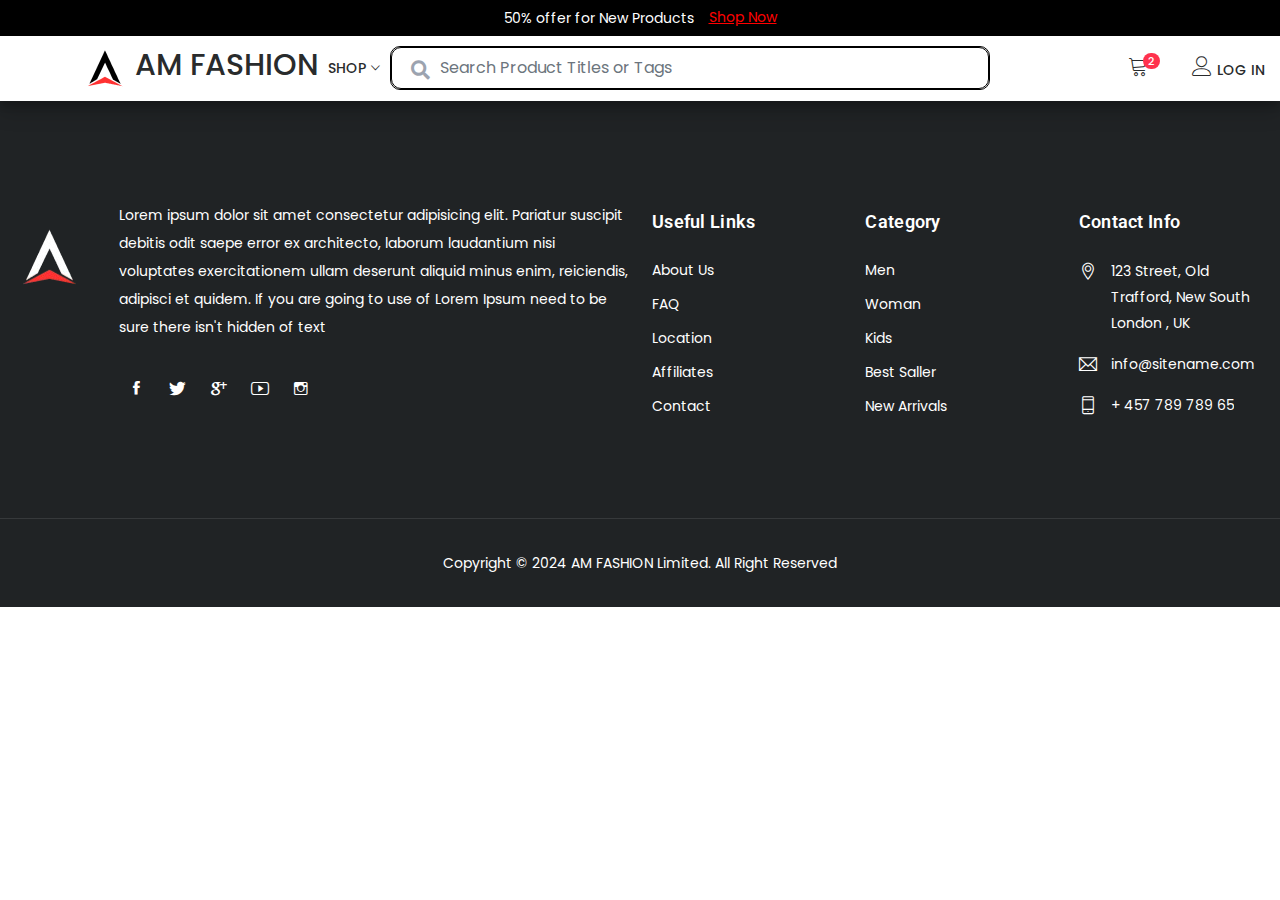
==== about_page.html @ 735056df "faq added &&" ====
<!DOCTYPE html>
<html lang="en">

<head>
    <!-- Meta -->
    <meta charset="utf-8">
    <meta http-equiv="X-UA-Compatible" content="IE=edge">
    <meta content="Anil z" name="author">
    <meta name="viewport" content="width=device-width, initial-scale=1">
    <meta name="description"
        content="Shopwise is Powerful features and You Can Use The Perfect Build this Template For Any eCommerce Website. The template is built for sell Fashion Products, Shoes, Bags, Cosmetics, Clothes, Sunglasses, Furniture, Kids Products, Electronics, Stationery Products and Sporting Goods.">
    <meta name="keywords"
        content="ecommerce, electronics store, Fashion store, furniture store,  bootstrap 4, clean, minimal, modern, online store, responsive, retail, shopping, ecommerce store">

    <!-- SITE TITLE -->
    <title>AM FASHION</title>
    <!-- Favicon Icon -->
    <link rel="shortcut icon" type="image/x-icon" href="assets/images/Logo (1).png">
    <!-- Animation CSS -->
    <link rel="stylesheet" href="assets/css/animate.css">
    <!-- Latest Bootstrap min CSS -->
    <link rel="stylesheet" href="assets/bootstrap/css/bootstrap.min.css">
    <!-- Google Font -->
    <link href="https://fonts.googleapis.com/css?family=Roboto:100,300,400,500,700,900&display=swap" rel="stylesheet">
    <link href="https://fonts.googleapis.com/css?family=Poppins:200,300,400,500,600,700,800,900&display=swap"
        rel="stylesheet">

    <!-- font Oswald -->
    <link rel="preconnect" href="https://fonts.googleapis.com">
    <link rel="preconnect" href="https://fonts.gstatic.com" crossorigin>
    <link href="https://fonts.googleapis.com/css2?family=Oswald:wght@200..700&display=swap" rel="stylesheet">


    <!-- Icon Font CSS -->
    <link rel="stylesheet" href="assets/css/all.min.css">
    <link rel="stylesheet" href="assets/css/ionicons.min.css">
    <link rel="stylesheet" href="assets/css/themify-icons.css">
    <link rel="stylesheet" href="assets/css/linearicons.css">
    <link rel="stylesheet" href="assets/css/flaticon.css">
    <link rel="stylesheet" href="assets/css/simple-line-icons.css">
    <!--- owl carousel CSS-->
    <link rel="stylesheet" href="assets/owlcarousel/css/owl.carousel.min.css">
    <link rel="stylesheet" href="assets/owlcarousel/css/owl.theme.css">
    <link rel="stylesheet" href="assets/owlcarousel/css/owl.theme.default.min.css">
    <!-- Magnific Popup CSS -->
    <link rel="stylesheet" href="assets/css/magnific-popup.css">
    <!-- Slick CSS -->
    <link rel="stylesheet" href="assets/css/slick.css">
    <link rel="stylesheet" href="assets/css/slick-theme.css">
    <!-- Style CSS -->
    <link rel="stylesheet" href="assets/css/style.css">
    <link rel="stylesheet" href="assets/css/responsive.css">

</head>

<body>

    <!-- LOADER -->
    <!-- <div class="preloader">
        <div class="lds-ellipsis">
            <span></span>
            <span></span>
            <span></span>
        </div>
    </div> -->
    <!-- END LOADER -->
    <!-- START HEADER -->
    <header class="header_wrap fixed-top header_with_topbar">
        <div class="top-header">
            <div class="container">
                <div class="row align-items-center">
                    <div class="col-12">
                        <ul class="contact_detail text-center">
                            <li></i><span>50% offer for New Products</span></li>
                            <li><a href="" class="Shop">Shop Now</a></li>
                        </ul>
                    </div>
                </div>
            </div>
        </div>
        <div class="bottom_header dark_skin main_menu_uppercase">
            <div class="">
                <nav class="navbar navbar-expand-lg">
                    <a class="navbar-brand" href="index.html">
                        <img class="" src="assets/images/Rectangle.png" alt="logo">
                        <span class="am-logo">AM FASHION</span>
                    </a>
                    <button class="navbar-toggler" type="button" data-bs-toggle="collapse"
                        data-bs-target="#navbarSupportedContent" aria-expanded="false">
                        <span class="ion-android-menu"></span>
                    </button>
                    <div class="collapse navbar-collapse justify-content-center" id="navbarSupportedContent">
                        <ul class="navbar-nav">
                            <li class="dropdown dropdown-mega-menu">
                                <a class="dropdown-toggle nav-link" href="shop.html" data-bs-toggle="dropdown">Shop</a>
                                <div class="dropdown-menu">
                                    <ul class="mega-menu d-lg-flex">
                                        <li class="mega-menu-col col-lg-6">
                                            <h3 class="droph3">MEN -></h3>
                                            <ul class="d-lg-flex">
                                                <li class="col-lg-4 ">
                                                    <ul class="mega-ul">
                                                        <li class="dropdown-header">T-Shirt</li>
                                                        <li><a class="dropdown-item nav-link nav_item"
                                                                href="shop-list.html">Regular T-shirt</a></li>
                                                        <li><a class="dropdown-item nav-link nav_item"
                                                                href="shop-list-left-sidebar.html">Regular T-shirt</a>
                                                        </li>
                                                        <li><a class="dropdown-item nav-link nav_item"
                                                                href="shop-list-right-sidebar.html">Regular T-shirt</a>
                                                        </li>
                                                        <li><a class="dropdown-item nav-link nav_item"
                                                                href="shop-left-sidebar.html">Regular T-shirt</a></li>
                                                    </ul>
                                                </li>
                                                <li class=" col-lg-4">
                                                    <ul>
                                                        <li class="dropdown-header">Jeans</li>
                                                        <li><a class="dropdown-item nav-link nav_item"
                                                                href="shop-list.html">Regular T-shirt</a></li>
                                                        <li><a class="dropdown-item nav-link nav_item"
                                                                href="shop-list-left-sidebar.html">Regular T-shirt</a>
                                                        </li>
                                                        <li><a class="dropdown-item nav-link nav_item"
                                                                href="shop-list-right-sidebar.html">Regular T-shirt</a>
                                                        </li>
                                                        <li><a class="dropdown-item nav-link nav_item"
                                                                href="shop-left-sidebar.html">Regular T-shirt</a></li>
                                                    </ul>
                                                </li>
                                                <li class="mega-menu-col col-lg-4">
                                                    <ul>
                                                        <li class="dropdown-header">Accessories</li>
                                                        <li><a class="dropdown-item nav-link nav_item"
                                                                href="shop-list.html">Regular T-shirt</a></li>
                                                        <li><a class="dropdown-item nav-link nav_item"
                                                                href="shop-list-left-sidebar.html">Regular T-shirt</a>
                                                        </li>
                                                        <li><a class="dropdown-item nav-link nav_item"
                                                                href="shop-list-right-sidebar.html">Regular T-shirt</a>
                                                        </li>
                                                        <li><a class="dropdown-item nav-link nav_item"
                                                                href="shop-left-sidebar.html">Regular T-shirt</a></li>
                                                    </ul>
                                                </li>
                                            </ul>
                                        </li>
                                        <li class="mega-menu-col col-lg-4">
                                            <h3 class="droph3">WOMEN</h3>
                                            <ul class="d-lg-flex">
                                                <li class="col-lg-6">
                                                    <ul>
                                                        <li class="dropdown-header">T-Shirt</li>
                                                        <li><a class="dropdown-item nav-link nav_item"
                                                                href="shop-list.html">Regular T-shirt</a></li>
                                                        <li><a class="dropdown-item nav-link nav_item"
                                                                href="shop-list-left-sidebar.html">Regular T-shirt</a>
                                                        </li>
                                                        <li><a class="dropdown-item nav-link nav_item"
                                                                href="shop-list-right-sidebar.html">Regular T-shirt</a>
                                                        </li>
                                                        <li><a class="dropdown-item nav-link nav_item"
                                                                href="shop-left-sidebar.html">Regular T-shirt</a></li>
                                                    </ul>
                                                </li>
                                                <li class=" col-lg-6">
                                                    <ul>
                                                        <li class="dropdown-header">Jeans</li>
                                                        <li><a class="dropdown-item nav-link nav_item"
                                                                href="shop-list.html">Regular T-shirt</a></li>
                                                        <li><a class="dropdown-item nav-link nav_item"
                                                                href="shop-list-left-sidebar.html">Regular T-shirt</a>
                                                        </li>
                                                        <li><a class="dropdown-item nav-link nav_item"
                                                                href="shop-list-right-sidebar.html">Regular T-shirt</a>
                                                        </li>
                                                        <li><a class="dropdown-item nav-link nav_item"
                                                                href="shop-left-sidebar.html">Regular T-shirt</a></li>
                                                    </ul>
                                                </li>
                                            </ul>
                                        </li>
                                        <li class="mega-menu-col col-lg-2">
                                            <h3 class="droph3">KIDS</h3>
                                            <ul class="d-lg-flex">
                                                <li class="col-lg-2">
                                                    <ul>
                                                        <li class="dropdown-header">T-Shirt</li>
                                                        <li><a class="dropdown-item nav-link nav_item"
                                                                href="shop-list.html">Regular T-shirt</a></li>
                                                        <li><a class="dropdown-item nav-link nav_item"
                                                                href="shop-list-left-sidebar.html">Regular T-shirt</a>
                                                        </li>
                                                        <li><a class="dropdown-item nav-link nav_item"
                                                                href="shop-list-right-sidebar.html">Regular T-shirt</a>
                                                        </li>
                                                        <li><a class="dropdown-item nav-link nav_item"
                                                                href="shop-left-sidebar.html">Regular T-shirt</a></li>
                                                    </ul>
                                                </li>
                                            </ul>
                                        </li>
                                    </ul>
                                    <ul class="mega-menu d-lg-flex">
                                        <li class="mega-menu-col col-lg-6">
                                            <ul class="d-lg-flex">
                                                <li class="col-lg-4 ">
                                                    <ul class="mega-ul">
                                                        <li class="dropdown-header">T-Shirt</li>
                                                        <li><a class="dropdown-item nav-link nav_item"
                                                                href="shop-list.html">Regular T-shirt</a></li>
                                                        <li><a class="dropdown-item nav-link nav_item"
                                                                href="shop-list-left-sidebar.html">Regular T-shirt</a>
                                                        </li>
                                                        <li><a class="dropdown-item nav-link nav_item"
                                                                href="shop-list-right-sidebar.html">Regular T-shirt</a>
                                                        </li>
                                                        <li><a class="dropdown-item nav-link nav_item"
                                                                href="shop-left-sidebar.html">Regular T-shirt</a></li>
                                                    </ul>
                                                </li>
                                                <li class=" col-lg-4">
                                                    <ul>
                                                        <li class="dropdown-header">Jeans</li>
                                                        <li><a class="dropdown-item nav-link nav_item"
                                                                href="shop-list.html">Regular T-shirt</a></li>
                                                        <li><a class="dropdown-item nav-link nav_item"
                                                                href="shop-list-left-sidebar.html">Regular T-shirt</a>
                                                        </li>
                                                        <li><a class="dropdown-item nav-link nav_item"
                                                                href="shop-list-right-sidebar.html">Regular T-shirt</a>
                                                        </li>
                                                        <li><a class="dropdown-item nav-link nav_item"
                                                                href="shop-left-sidebar.html">Regular T-shirt</a></li>
                                                    </ul>
                                                </li>
                                                <li class="mega-menu-col col-lg-4">
                                                    <ul>
                                                        <li class="dropdown-header">Accessories</li>
                                                        <li><a class="dropdown-item nav-link nav_item"
                                                                href="shop-list.html">Regular T-shirt</a></li>
                                                        <li><a class="dropdown-item nav-link nav_item"
                                                                href="shop-list-left-sidebar.html">Regular T-shirt</a>
                                                        </li>
                                                        <li><a class="dropdown-item nav-link nav_item"
                                                                href="shop-list-right-sidebar.html">Regular T-shirt</a>
                                                        </li>
                                                        <li><a class="dropdown-item nav-link nav_item"
                                                                href="shop-left-sidebar.html">Regular T-shirt</a></li>
                                                    </ul>
                                                </li>
                                            </ul>
                                        </li>
                                        <li class="mega-menu-col col-lg-4">
                                            <ul class="d-lg-flex">
                                                <li class="col-lg-6">
                                                    <ul>
                                                        <li class="dropdown-header">T-Shirt</li>
                                                        <li><a class="dropdown-item nav-link nav_item"
                                                                href="shop-list.html">Regular T-shirt</a></li>
                                                        <li><a class="dropdown-item nav-link nav_item"
                                                                href="shop-list-left-sidebar.html">Regular T-shirt</a>
                                                        </li>
                                                        <li><a class="dropdown-item nav-link nav_item"
                                                                href="shop-list-right-sidebar.html">Regular T-shirt</a>
                                                        </li>
                                                        <li><a class="dropdown-item nav-link nav_item"
                                                                href="shop-left-sidebar.html">Regular T-shirt</a></li>
                                                    </ul>
                                                </li>
                                                <li class=" col-lg-6">
                                                    <ul>
                                                        <li class="dropdown-header">Jeans</li>
                                                        <li><a class="dropdown-item nav-link nav_item"
                                                                href="shop-list.html">Regular T-shirt</a></li>
                                                        <li><a class="dropdown-item nav-link nav_item"
                                                                href="shop-list-left-sidebar.html">Regular T-shirt</a>
                                                        </li>
                                                        <li><a class="dropdown-item nav-link nav_item"
                                                                href="shop-list-right-sidebar.html">Regular T-shirt</a>
                                                        </li>
                                                        <li><a class="dropdown-item nav-link nav_item"
                                                                href="shop-left-sidebar.html">Regular T-shirt</a></li>
                                                    </ul>
                                                </li>
                                            </ul>
                                        </li>
                                        <li class="mega-menu-col col-lg-2">
                                            <ul class="d-lg-flex">
                                                <li class="col-lg-2">
                                                    <ul>
                                                        <li class="dropdown-header">T-Shirt</li>
                                                        <li><a class="dropdown-item nav-link nav_item"
                                                                href="shop-list.html">Regular T-shirt</a></li>
                                                        <li><a class="dropdown-item nav-link nav_item"
                                                                href="shop-list-left-sidebar.html">Regular T-shirt</a>
                                                        </li>
                                                        <li><a class="dropdown-item nav-link nav_item"
                                                                href="shop-list-right-sidebar.html">Regular T-shirt</a>
                                                        </li>
                                                        <li><a class="dropdown-item nav-link nav_item"
                                                                href="shop-left-sidebar.html">Regular T-shirt</a></li>
                                                    </ul>
                                                </li>
                                            </ul>
                                        </li>
                                    </ul>
                                    <ul class="mega-menu d-lg-flex">
                                        <li class="mega-menu-col col-lg-6">
                                            <ul class="d-lg-flex">
                                                <li class="col-lg-4 ">
                                                    <ul class="mega-ul">
                                                        <li class="dropdown-header">T-Shirt</li>
                                                        <li><a class="dropdown-item nav-link nav_item"
                                                                href="shop-list.html">Regular T-shirt</a></li>
                                                        <li><a class="dropdown-item nav-link nav_item"
                                                                href="shop-list-left-sidebar.html">Regular T-shirt</a>
                                                        </li>
                                                        <li><a class="dropdown-item nav-link nav_item"
                                                                href="shop-list-right-sidebar.html">Regular T-shirt</a>
                                                        </li>
                                                        <li><a class="dropdown-item nav-link nav_item"
                                                                href="shop-left-sidebar.html">Regular T-shirt</a></li>
                                                    </ul>
                                                </li>
                                                <li class=" col-lg-4">
                                                    <ul>
                                                        <li class="dropdown-header">Jeans</li>
                                                        <li><a class="dropdown-item nav-link nav_item"
                                                                href="shop-list.html">Regular T-shirt</a></li>
                                                        <li><a class="dropdown-item nav-link nav_item"
                                                                href="shop-list-left-sidebar.html">Regular T-shirt</a>
                                                        </li>
                                                        <li><a class="dropdown-item nav-link nav_item"
                                                                href="shop-list-right-sidebar.html">Regular T-shirt</a>
                                                        </li>
                                                        <li><a class="dropdown-item nav-link nav_item"
                                                                href="shop-left-sidebar.html">Regular T-shirt</a></li>
                                                    </ul>
                                                </li>
                                                <li class="mega-menu-col col-lg-4">
                                                    <ul>
                                                        <li class="dropdown-header">Accessories</li>
                                                        <li><a class="dropdown-item nav-link nav_item"
                                                                href="shop-list.html">Regular T-shirt</a></li>
                                                        <li><a class="dropdown-item nav-link nav_item"
                                                                href="shop-list-left-sidebar.html">Regular T-shirt</a>
                                                        </li>
                                                        <li><a class="dropdown-item nav-link nav_item"
                                                                href="shop-list-right-sidebar.html">Regular T-shirt</a>
                                                        </li>
                                                        <li><a class="dropdown-item nav-link nav_item"
                                                                href="shop-left-sidebar.html">Regular T-shirt</a></li>
                                                    </ul>
                                                </li>
                                            </ul>
                                        </li>
                                        <li class="mega-menu-col col-lg-4">
                                            <ul class="d-lg-flex">
                                                <li class="col-lg-6">
                                                    <ul>
                                                        <li class="dropdown-header">T-Shirt</li>
                                                        <li><a class="dropdown-item nav-link nav_item"
                                                                href="shop-list.html">Regular T-shirt</a></li>
                                                        <li><a class="dropdown-item nav-link nav_item"
                                                                href="shop-list-left-sidebar.html">Regular T-shirt</a>
                                                        </li>
                                                        <li><a class="dropdown-item nav-link nav_item"
                                                                href="shop-list-right-sidebar.html">Regular T-shirt</a>
                                                        </li>
                                                        <li><a class="dropdown-item nav-link nav_item"
                                                                href="shop-left-sidebar.html">Regular T-shirt</a></li>
                                                    </ul>
                                                </li>
                                                <li class=" col-lg-6">
                                                    <ul>
                                                        <li class="dropdown-header">Jeans</li>
                                                        <li><a class="dropdown-item nav-link nav_item"
                                                                href="shop-list.html">Regular T-shirt</a></li>
                                                        <li><a class="dropdown-item nav-link nav_item"
                                                                href="shop-list-left-sidebar.html">Regular T-shirt</a>
                                                        </li>
                                                        <li><a class="dropdown-item nav-link nav_item"
                                                                href="shop-list-right-sidebar.html">Regular T-shirt</a>
                                                        </li>
                                                        <li><a class="dropdown-item nav-link nav_item"
                                                                href="shop-left-sidebar.html">Regular T-shirt</a></li>
                                                    </ul>
                                                </li>
                                            </ul>
                                        </li>
                                        <li class="mega-menu-col col-lg-2">
                                            <ul class="d-lg-flex">
                                                <li class="col-lg-2">
                                                    <ul>
                                                        <li class="dropdown-header">T-Shirt</li>
                                                        <li><a class="dropdown-item nav-link nav_item"
                                                                href="shop-list.html">Regular T-shirt</a></li>
                                                        <li><a class="dropdown-item nav-link nav_item"
                                                                href="shop-list-left-sidebar.html">Regular T-shirt</a>
                                                        </li>
                                                        <li><a class="dropdown-item nav-link nav_item"
                                                                href="shop-list-right-sidebar.html">Regular T-shirt</a>
                                                        </li>
                                                        <li><a class="dropdown-item nav-link nav_item"
                                                                href="shop-left-sidebar.html">Regular T-shirt</a></li>
                                                    </ul>
                                                </li>
                                            </ul>
                                        </li>
                                    </ul>
                                </div>
                            </li>
                        </ul>
                    </div>
                    <div class="product_search_form">
                        <div class="form">
                            <i class="fa fa-search"></i>
                            <input type="text" class="form-control form-input"
                                placeholder="Search Product Titles or Tags">
                        </div>
                    </div>
                    <ul class="navbar-nav attr-nav align-items-center" id="navbarSupportedContent">
                        <li class="dropdown cart_dropdowns"><a href="cart_page.html" class="nav-link cart_trigger"
                                data-bs-toggle="dropdown"><i class="linearicons-cart"></i><span
                                    class="cart_count">2</span></a>
                            <div class="cart_box dropdown-menu dropdown-menu-right">
                                <ul class="cart_list" style="max-height: 500px !important">
                                    <li>
                                        <a href="#" class="item_remove"><i class="ion-close"></i></a>
                                        <a href="#"><img src="assets/images/image 19.png" alt="cart_thumb2">Ornare sed
                                            consequat</a>
                                        <span class="cart_quantity">Color:
                                            <span class="cart_amount">
                                                <select name="" id="">
                                                    <option value="Green">Green</option>
                                                    <option value="Red">Red</option>
                                                    <option value="Yellow">Yellow</option>
                                                </select>
                                            </span></span>
                                        <span class="cart_quantity">Size:
                                            <span class="cart_amount">
                                                <select name="" id="">
                                                    <option value="Green">L</option>
                                                    <option value="Red">XL</option>
                                                    <option value="Yellow">XXL</option>
                                                </select>
                                            </span></span>
                                        <span class="cart_quantity">Unit Price:<span class="cart_amount"> <span
                                                    class="price_symbole">$81.00</span></span></span>

                                    </li>
                                    <li>
                                        <a href="#" class="item_remove"><i class="ion-close"></i></a>
                                        <a href="#"><img src="assets/images/image 22.png" alt="cart_thumb2">Ornare sed
                                            consequat</a>
                                        <span class="cart_quantity">Color:
                                            <span class="cart_amount">
                                                <select name="" id="">
                                                    <option value="Green">Green</option>
                                                    <option value="Red">Red</option>
                                                    <option value="Yellow">Yellow</option>
                                                </select>
                                            </span></span>
                                        <span class="cart_quantity">Size:
                                            <span class="cart_amount">
                                                <select name="" id="">
                                                    <option value="Green">L</option>
                                                    <option value="Red">XL</option>
                                                    <option value="Yellow">XXL</option>
                                                </select>
                                            </span></span>
                                        <span class="cart_quantity">Unit Price:<span class="cart_amount"> <span
                                                    class="price_symbole">$81.00</span></span></span>

                                    </li>
                                    <li>
                                        <a href="#" class="item_remove"><i class="ion-close"></i></a>
                                        <a href="#"><img src="assets/images/image 8 (4).png" alt="cart_thumb2">Ornare
                                            sed consequat</a>
                                        <span class="cart_quantity">Color:
                                            <span class="cart_amount">
                                                <select name="" id="">
                                                    <option value="Green">Green</option>
                                                    <option value="Red">Red</option>
                                                    <option value="Yellow">Yellow</option>
                                                </select>
                                            </span></span>
                                        <span class="cart_quantity">Size:
                                            <span class="cart_amount">
                                                <select name="" id="">
                                                    <option value="Green">L</option>
                                                    <option value="Red">XL</option>
                                                    <option value="Yellow">XXL</option>
                                                </select>
                                            </span></span>
                                        <span class="cart_quantity">Unit Price:<span class="cart_amount"> <span
                                                    class="price_symbole">$81.00</span></span></span>
                                    </li>
                                    <h5 class="p-2">You May Also LIKE</h5>
                                    <div class="col-md-12 p-2">
                                        <div id="carouselExample" class="carousel slide">
                                            <div class="carousel-inner">
                                                <div class="carousel-item active ">
                                                    <div class="col-12 row">
                                                        <div class="col-4"><img src="/assets/images/image 8 (1).png"
                                                                alt=""></div>
                                                        <div class="col-4"><img src="/assets/images/image 8 (2).png"
                                                                alt=""></div>
                                                        <div class="col-4"><img src="/assets/images/image 8 (3).png"
                                                                alt=""></div>
                                                    </div>
                                                </div>
                                                <div class="carousel-item">
                                                    <div class="col-12 row">
                                                        <div class="col-4"><img src="/assets/images/image 8 (4).png"
                                                                alt=""></div>
                                                        <div class="col-4"><img src="/assets/images/image 8 (5).png"
                                                                alt=""></div>
                                                        <div class="col-4"><img src="/assets/images/image 8 (6).png"
                                                                alt=""></div>
                                                    </div>
                                                </div>
                                            </div>
                                            <button class="carousel-control-prev" type="button"
                                                data-bs-target="#carouselExample" data-bs-slide="prev">
                                                <span class="carousel-control-prev-icon" aria-hidden="false"></span>
                                                <span class="visually-hidden">Previous</span>
                                            </button>
                                            <button class="carousel-control-next" type="button"
                                                data-bs-target="#carouselExample" data-bs-slide="next">
                                                <span class="carousel-control-next-icon" aria-hidden="true"></span>
                                                <span class="visually-hidden">Next</span>
                                            </button>
                                        </div>
                                    </div>
                                    <div class="cart_footer">
                                        <p class="cart_total"><strong>Subtotal:</strong> <span class="cart_price"> <span
                                                    class="price_symbole">$</span></span>159.00</p>
                                        <p class="cart_buttons"><a href="#"
                                                class="btn btn-fill-line btn-radius view-cart">Checkout</a></p>
                                    </div>
                                </ul>
                            </div>
                        </li>
                        <li>
                            <a href="cart_page.html" class="nav-link mobile_cart"><i class="linearicons-cart"></i><span
                                    class="cart_count">2</span></a>
                        </li>
                        <li>
                            <a href="#" class="nav-link"><i class="linearicons-user"></i><span class="log">Log
                                    in</span></a>
                        </li>

                    </ul>
                </nav>
            </div>
        </div>
    </header>
    <!-- END HEADER -->

    
    <!-- START FOOTER -->
    <footer class="footer_dark">
        <div class="footer_top">
            <div class="container">
                <div class="row">
                    <div class="col-lg-1 col-md-6 col-sm-6">
                        <div class="footer_logo">
                            <a href="#"><img src="assets/images/Logo (1).png" alt="logo" /></a>
                        </div>
                    </div>
                    <div class="col-lg-5 col-md-6 col-sm-12">
                        <div class="widget">
                            <p>Lorem ipsum dolor sit amet consectetur adipisicing elit. Pariatur suscipit debitis odit
                                saepe error ex architecto, laborum laudantium nisi voluptates exercitationem ullam
                                deserunt aliquid minus enim, reiciendis, adipisci et quidem. If you are going to use of
                                Lorem Ipsum need to be sure there isn't hidden of text</p>
                        </div>
                        <div class="widget">
                            <ul class="social_icons social_white">
                                <li><a href="#"><i class="ion-social-facebook"></i></a></li>
                                <li><a href="#"><i class="ion-social-twitter"></i></a></li>
                                <li><a href="#"><i class="ion-social-googleplus"></i></a></li>
                                <li><a href="#"><i class="ion-social-youtube-outline"></i></a></li>
                                <li><a href="#"><i class="ion-social-instagram-outline"></i></a></li>
                            </ul>
                        </div>
                    </div>
                    <div class="col-lg-2 col-md-3 col-sm-6">
                        <div class="widget">
                            <h6 class="widget_title">Useful Links</h6>
                            <ul class="widget_links">
                                <li><a href="#">About Us</a></li>
                                <li><a href="#">FAQ</a></li>
                                <li><a href="#">Location</a></li>
                                <li><a href="#">Affiliates</a></li>
                                <li><a href="#">Contact</a></li>
                            </ul>
                        </div>
                    </div>
                    <div class="col-lg-2 col-md-3 col-sm-6">
                        <div class="widget">
                            <h6 class="widget_title">Category</h6>
                            <ul class="widget_links">
                                <li><a href="#">Men</a></li>
                                <li><a href="#">Woman</a></li>
                                <li><a href="#">Kids</a></li>
                                <li><a href="#">Best Saller</a></li>
                                <li><a href="#">New Arrivals</a></li>
                            </ul>
                        </div>
                    </div>
                    <div class="col-lg-2 col-md-4 col-sm-6">
                        <div class="widget">
                            <h6 class="widget_title">Contact Info</h6>
                            <ul class="contact_info contact_info_light">
                                <li>
                                    <i class="ti-location-pin"></i>
                                    <p>123 Street, Old Trafford, New South London , UK</p>
                                </li>
                                <li>
                                    <i class="ti-email"></i>
                                    <a href="mailto:info@sitename.com">info@sitename.com</a>
                                </li>
                                <li>
                                    <i class="ti-mobile"></i>
                                    <p>+ 457 789 789 65</p>
                                </li>
                            </ul>
                        </div>
                    </div>
                </div>
            </div>
        </div>
        <div class="bottom_footer border-top-tran">
            <div class="container">
                <div class="row">
                    <div class="col-md-12">
                        <p class="mb-md-0 text-center">Copyright © 2024 AM FASHION Limited. All Right Reserved</p>
                    </div>
                </div>
            </div>
        </div>
    </footer>
    <!-- END FOOTER -->
    <!-- Latest jQuery -->
    <script src="assets/js/jquery-3.6.0.min.js"></script>
    <!-- popper min js -->
    <script src="assets/js/popper.min.js"></script>
    <!-- Latest compiled and minified Bootstrap -->
    <script src="assets/bootstrap/js/bootstrap.min.js"></script>
    <!-- owl-carousel min js  -->
    <script src="assets/owlcarousel/js/owl.carousel.min.js"></script>
    <!-- magnific-popup min js  -->
    <script src="assets/js/magnific-popup.min.js"></script>
    <!-- waypoints min js  -->
    <script src="assets/js/waypoints.min.js"></script>
    <!-- parallax js  -->
    <script src="assets/js/parallax.js"></script>
    <!-- countdown js  -->
    <script src="assets/js/jquery.countdown.min.js"></script>
    <!-- imagesloaded js -->
    <script src="assets/js/imagesloaded.pkgd.min.js"></script>
    <!-- isotope min js -->
    <script src="assets/js/isotope.min.js"></script>
    <!-- jquery.dd.min js -->
    <script src="assets/js/jquery.dd.min.js"></script>
    <!-- slick js -->
    <script src="assets/js/slick.min.js"></script>
    <!-- elevatezoom js -->
    <script src="assets/js/jquery.elevatezoom.js"></script>
    <!-- scripts js -->
    <script src="assets/js/scripts.js"></script>

</body>
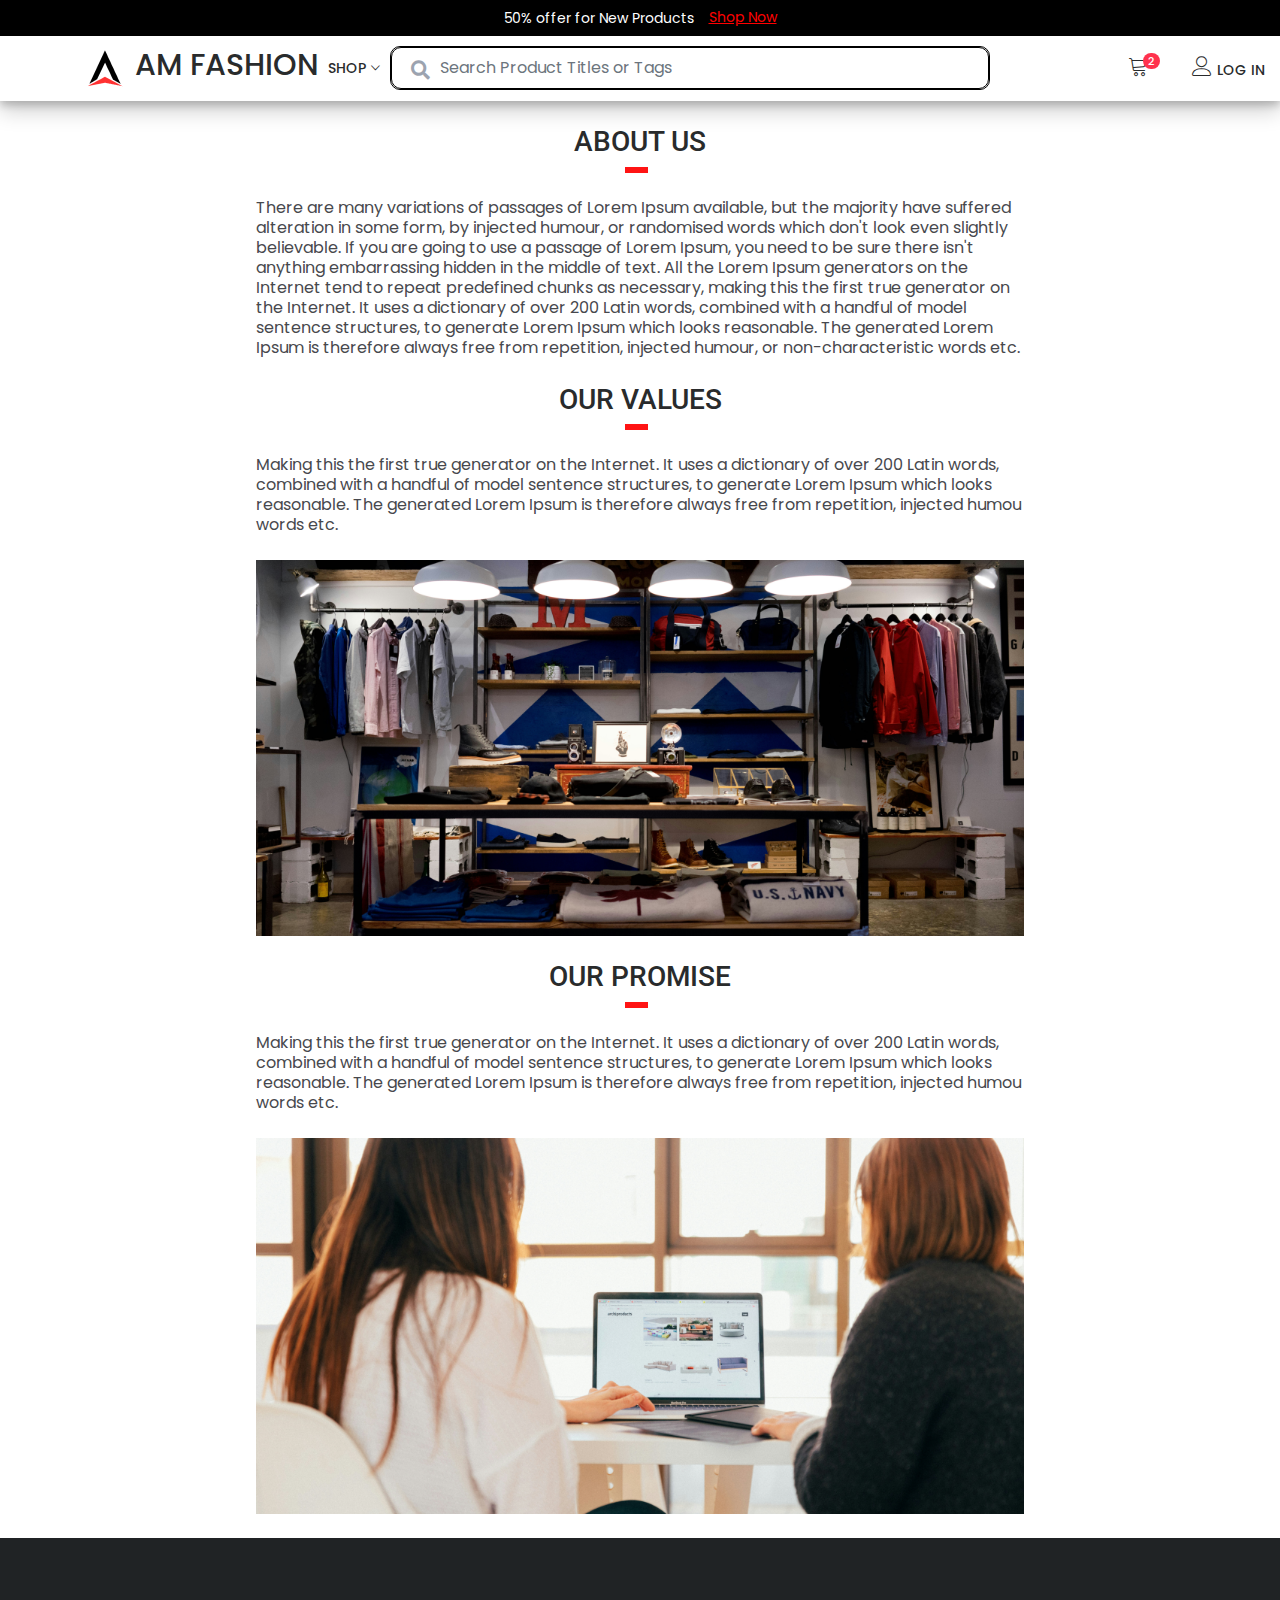
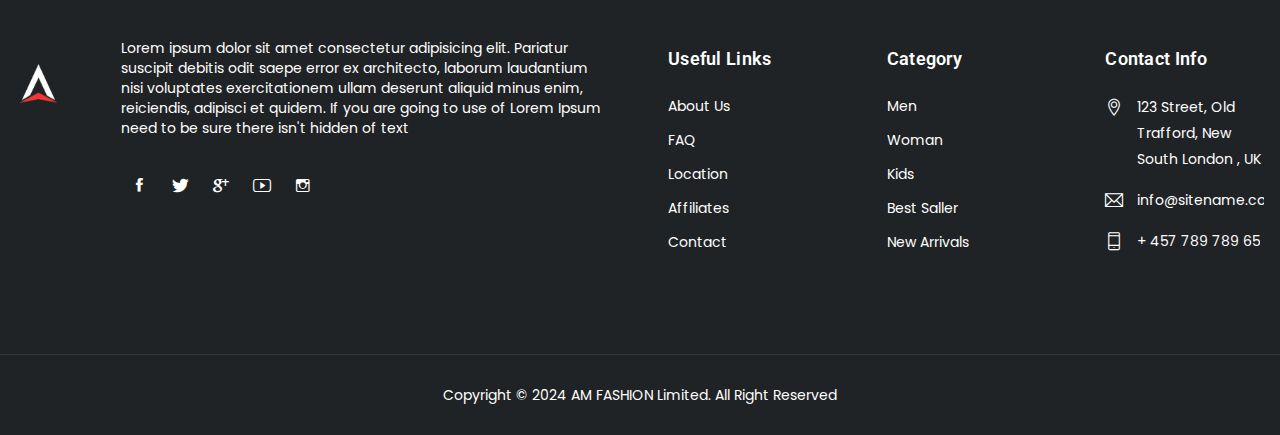
==== commit ea6a1b93: "about page added &&" ====
--- a/about_page.html
+++ b/about_page.html
@@ -558,8 +558,37 @@
         </div>
     </header>
     <!-- END HEADER -->
-
-    
+    <div class="m-4"></div>
+    <div class="about-main custom_container_about">
+        <div class="col-md-12">
+            <h3 class="d-flex justify-content-center">ABOUT US</h3>
+            <span class="d-flex justify-content-center hrs"></span>
+            <p>There are many variations of passages of Lorem Ipsum available, but the majority have suffered alteration
+                in some form, by injected humour, or randomised words which don't look even slightly believable. If you
+                are going to use a passage of Lorem Ipsum, you need to be sure there isn't anything embarrassing hidden
+                in the middle of text. All the Lorem Ipsum generators on the Internet tend to repeat predefined chunks
+                as necessary, making this the first true generator on the Internet. It uses a dictionary of over 200
+                Latin words, combined with a handful of model sentence structures, to generate Lorem Ipsum which looks
+                reasonable. The generated Lorem Ipsum is therefore always free from repetition, injected humour, or
+                non-characteristic words etc.</p>
+        </div>
+        <div class="col-md-12">
+            <h3 class="d-flex justify-content-center">OUR VALUES</h3>
+            <span class="d-flex justify-content-center hrs"></span>
+            <p>Making this the first true generator on the Internet. It uses a dictionary of over 200 Latin words,
+                combined with a handful of model sentence structures, to generate Lorem Ipsum which looks reasonable.
+                The generated Lorem Ipsum is therefore always free from repetition, injected humou words etc.</p>
+            <img src="./assets/images/Image (4).png" alt="" class="mb-4">
+        </div>
+        <div class="col-md-12">
+            <h3 class="d-flex justify-content-center">OUR PROMISE</h3>
+            <span class="d-flex justify-content-center hrs"></span>
+            <p>Making this the first true generator on the Internet. It uses a dictionary of over 200 Latin words,
+                combined with a handful of model sentence structures, to generate Lorem Ipsum which looks reasonable.
+                The generated Lorem Ipsum is therefore always free from repetition, injected humou words etc.</p>
+                <img src="./assets/images/Image (5).png" alt="" class="mb-4">
+        </div>
+    </div>
     <!-- START FOOTER -->
     <footer class="footer_dark">
         <div class="footer_top">
--- a/assets/css/style.css
+++ b/assets/css/style.css
@@ -56,8 +56,8 @@
 	font-family: 'Roboto';
 }
 p {
-	color:#687188;
-	line-height: 28px;
+	color:#47484d;
+	line-height: 20px;
 	margin-bottom: 25px;
 }
 a {
@@ -102,7 +102,11 @@
 	width: 100%;
 }
 .section {
-	padding: 30px 0;
+	padding: 30px 0px;
+	position:relative;
+}
+.sectionus {
+	padding: 30px 80px;
 	position:relative;
 }
 .section.small_pt,
@@ -1761,6 +1765,17 @@
 	list-style: outside none none;
 }
 
+.hrs{
+	border: 3px solid rgb(255, 20, 20);
+	width: 3%;
+	align-items: center;
+	margin-left: 48%;
+    margin-bottom: 25px;
+}
+.custom_container_about{
+	padding-right: 20%;
+	padding-left: 20%;
+}
 
 /* search start */
 .form{
@@ -2818,6 +2833,14 @@
 	border-radius: 10px;
 	margin-right: 10%;
 }
+.product_search_formse {
+	position: relative;
+	max-width: 600px;
+	width: 100%;
+	border: 1px solid #000;
+	border-radius: 10px;
+	margin-right: 10%;
+}
 .search_product {
 	position: relative;
 	max-width: 1500px;
@@ -3046,6 +3069,9 @@
 .light_arrow .carousel-control-next:hover, .light_arrow .carousel-control-prev:hover{
 	background-color: #FF324D;
 	color: #fff;
+}
+.row{
+	--bs-gutter-x: 3.5rem;
 }
 .carousel .indicators_style1,
 .carousel .indicators_style2,
@@ -4019,15 +4045,19 @@
 .newsletter_form input:focus,
 .newsletter_form2 input,
 .newsletter_form2 input:focus {
-	border: 0;
+	border: 1px solid #423f3f;
+	
 }
 .newsletter_form input.form-control-sm {
 	height: 50px;
 	padding: 10px 140px 10px 20px;
 }
+.newsletter_form i{
+	
+}
 .newsletter_form button {
 	position: absolute;
-	right: 0px;
+	right: -45%;
 	top: 50%;
 	-moz-transform: translateY(-50%);
 	-webkit-transform: translateY(-50%);
@@ -4789,6 +4819,10 @@
 }
 .accordion_style1.accordion .card:last-child {
 	margin-bottom: 0;
+}
+.Address{
+	margin-top: 50px;
+
 }
 .accordion_style1 .card-body {
 	padding: 15px 0 10px 0;
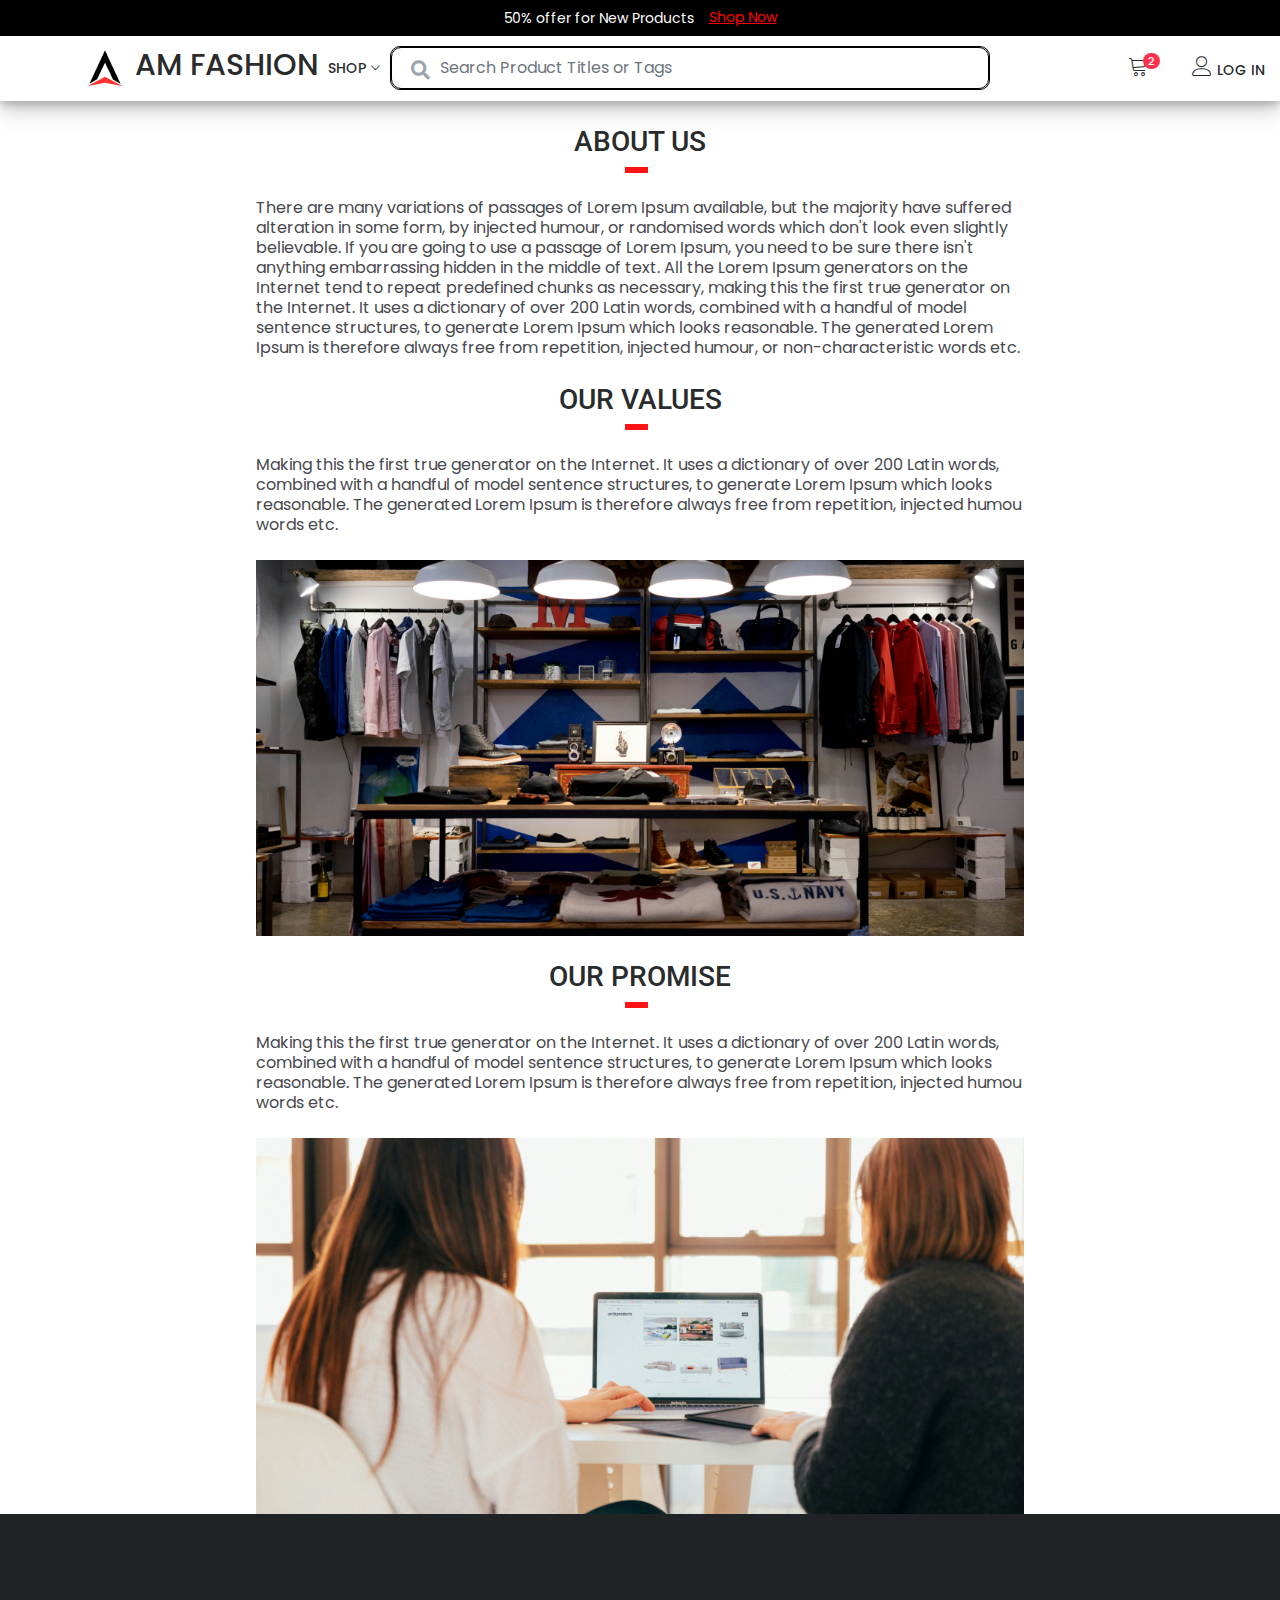
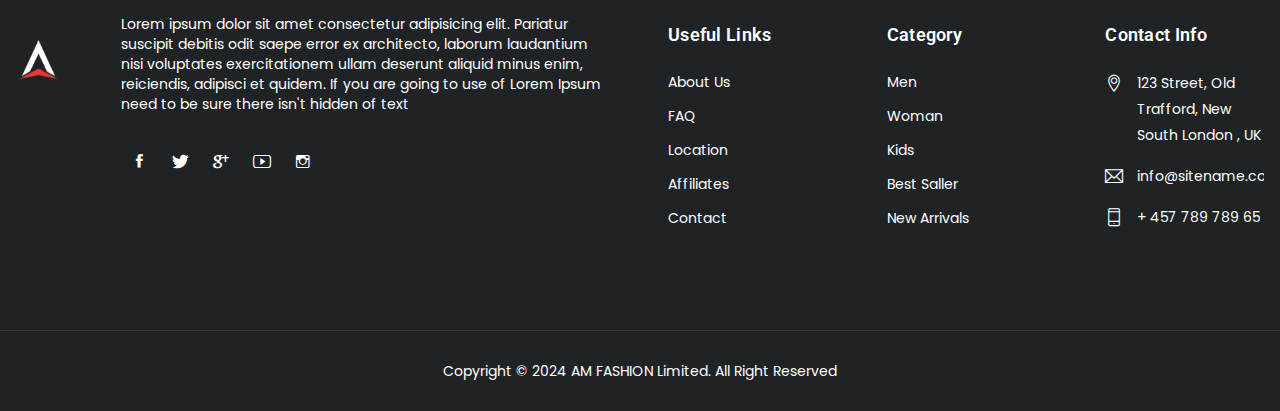
==== commit c6278ede: "about page added" ====
--- a/about_page.html
+++ b/about_page.html
@@ -586,7 +586,7 @@
             <p>Making this the first true generator on the Internet. It uses a dictionary of over 200 Latin words,
                 combined with a handful of model sentence structures, to generate Lorem Ipsum which looks reasonable.
                 The generated Lorem Ipsum is therefore always free from repetition, injected humou words etc.</p>
-                <img src="./assets/images/Image (5).png" alt="" class="mb-4">
+                <img src="./assets/images/Image (5).png" alt="">
         </div>
     </div>
     <!-- START FOOTER -->
--- a/assets/css/style.css
+++ b/assets/css/style.css
@@ -164,7 +164,7 @@
   .toggle-icon{
 	position: absolute;
     top: 61%;
-    left: 46%;
+    left: 43%;
     right: 28px;
     transform: translateY(-47%);
     cursor: pointer;
@@ -1764,7 +1764,9 @@
 .cart_list li {
 	list-style: outside none none;
 }
-
+.wishlist{
+	margin-bottom: 15px;
+}
 .hrs{
 	border: 3px solid rgb(255, 20, 20);
 	width: 3%;
@@ -3004,7 +3006,7 @@
 .banner_section.shop_el_slider .carousel-item, 
 .banner_section.shop_el_slider .banner_content_wrap, 
 .banner_section.shop_el_slider .banner_content_wrap .carousel-item {
-	height: 500px;
+	height: 700px;
 }
 .banner_section.slide_wrap, 
 .banner_section.slide_wrap .carousel-item, 
@@ -6349,6 +6351,7 @@
 .order_review {
 	background-color: #f7f8fb;
 	padding: 30px;
+	box-shadow: 0 4px 8px 0 rgba(0, 0, 0, 0.2), 0 6px 20px 0 rgba(0, 0, 0, 0.19);
 }
 .order_table thead th {
 	border-bottom-width: 1px;
@@ -6367,6 +6370,9 @@
 }
 .payment_option .custome-radio {
 	margin-bottom: 10px;
+}
+.btn-fill-out{
+	color: #000;
 }
 .payment-text {
 	display: none;
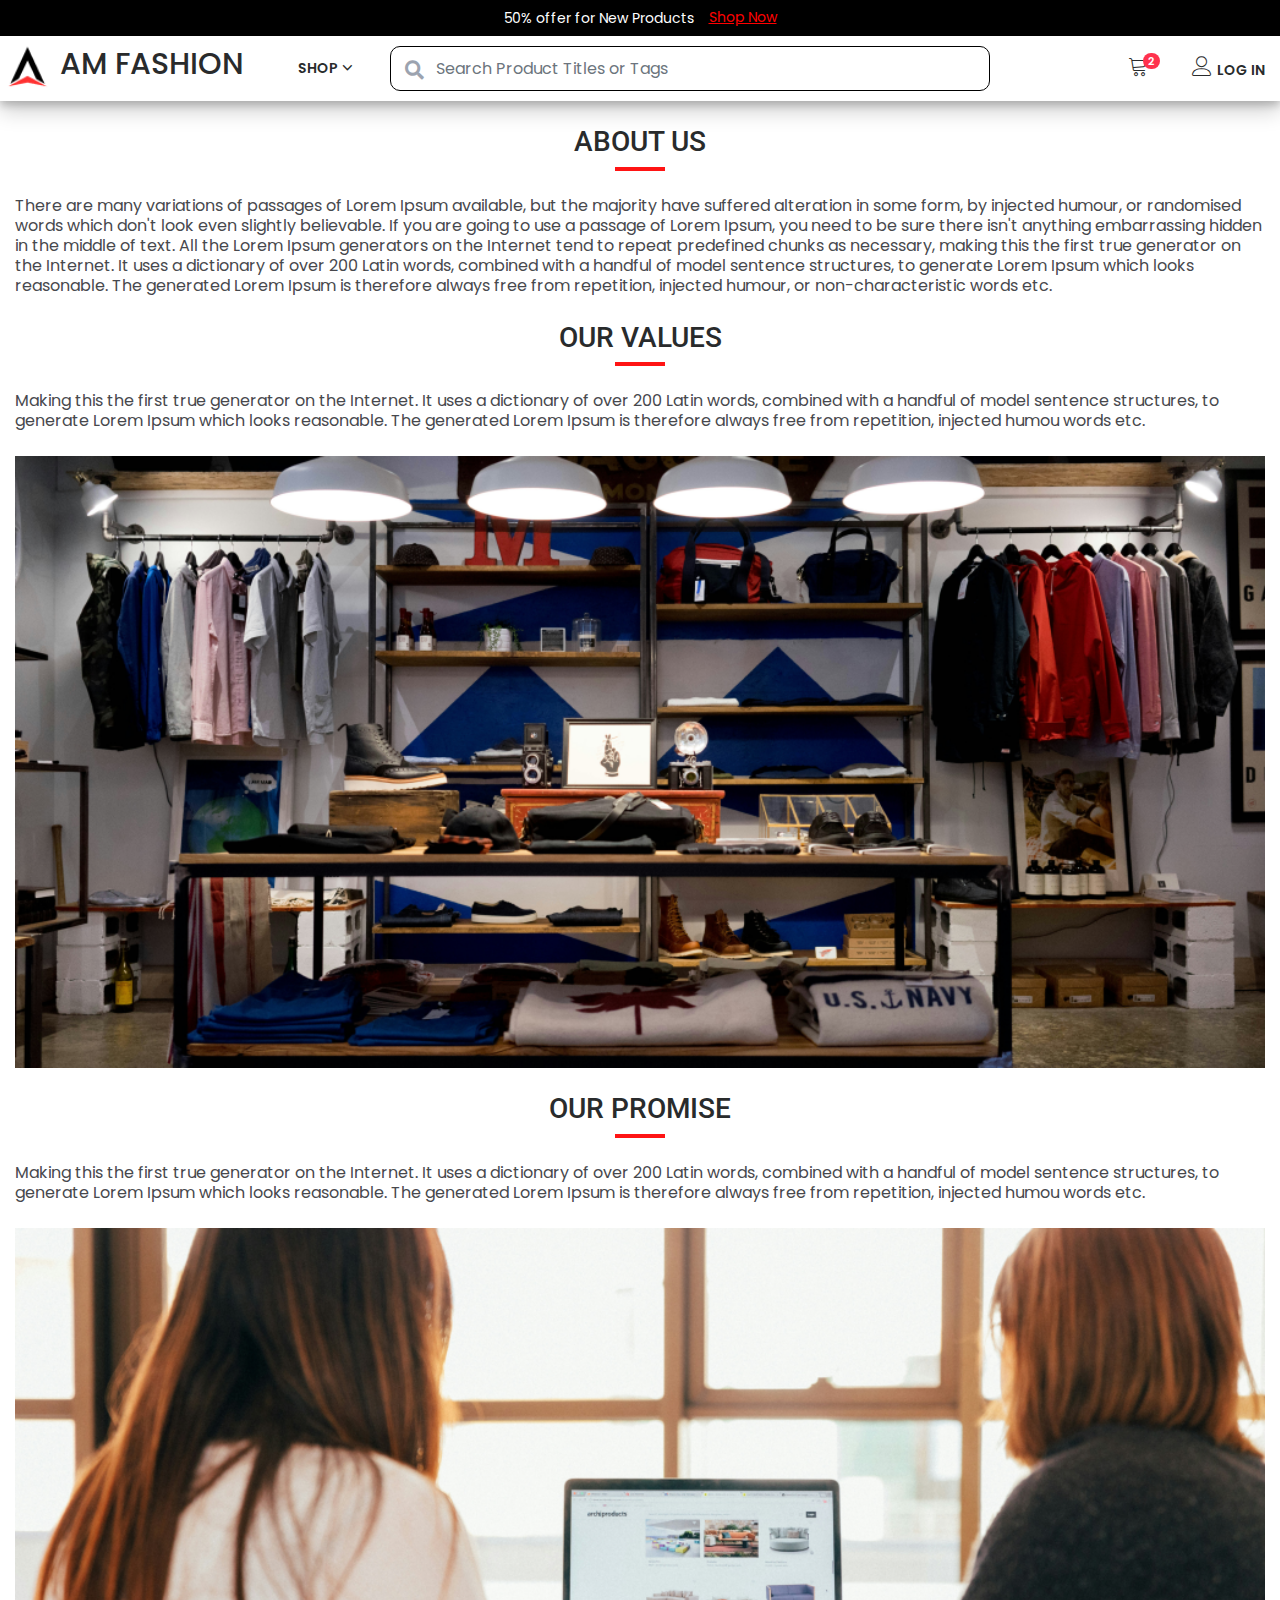
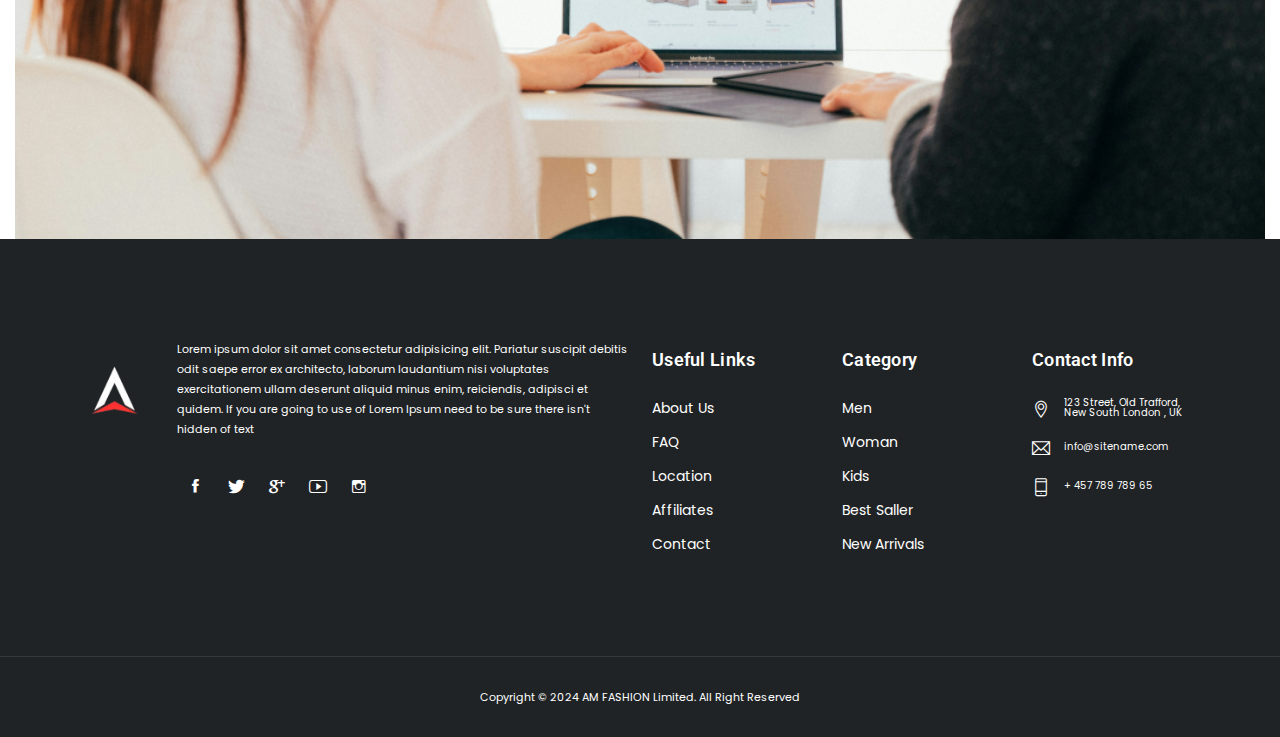
==== commit 8c33075a: "update fixing" ====
--- a/about_page.html
+++ b/about_page.html
@@ -8,9 +8,9 @@
     <meta content="Anil z" name="author">
     <meta name="viewport" content="width=device-width, initial-scale=1">
     <meta name="description"
-        content="Shopwise is Powerful features and You Can Use The Perfect Build this Template For Any eCommerce Website. The template is built for sell Fashion Products, Shoes, Bags, Cosmetics, Clothes, Sunglasses, Furniture, Kids Products, Electronics, Stationery Products and Sporting Goods.">
+          content="Shopwise is Powerful features and You Can Use The Perfect Build this Template For Any eCommerce Website. The template is built for sell Fashion Products, Shoes, Bags, Cosmetics, Clothes, Sunglasses, Furniture, Kids Products, Electronics, Stationery Products and Sporting Goods.">
     <meta name="keywords"
-        content="ecommerce, electronics store, Fashion store, furniture store,  bootstrap 4, clean, minimal, modern, online store, responsive, retail, shopping, ecommerce store">
+          content="ecommerce, electronics store, Fashion store, furniture store,  bootstrap 4, clean, minimal, modern, online store, responsive, retail, shopping, ecommerce store">
 
     <!-- SITE TITLE -->
     <title>AM FASHION</title>
@@ -23,7 +23,7 @@
     <!-- Google Font -->
     <link href="https://fonts.googleapis.com/css?family=Roboto:100,300,400,500,700,900&display=swap" rel="stylesheet">
     <link href="https://fonts.googleapis.com/css?family=Poppins:200,300,400,500,600,700,800,900&display=swap"
-        rel="stylesheet">
+          rel="stylesheet">
 
     <!-- font Oswald -->
     <link rel="preconnect" href="https://fonts.googleapis.com">
@@ -50,387 +50,388 @@
     <!-- Style CSS -->
     <link rel="stylesheet" href="assets/css/style.css">
     <link rel="stylesheet" href="assets/css/responsive.css">
-
+    <link rel="stylesheet" href="assets/css/fixed_style.css">
 </head>
 
 <body>
 
-    <!-- LOADER -->
-    <!-- <div class="preloader">
-        <div class="lds-ellipsis">
-            <span></span>
-            <span></span>
-            <span></span>
-        </div>
-    </div> -->
-    <!-- END LOADER -->
-    <!-- START HEADER -->
-    <header class="header_wrap fixed-top header_with_topbar">
-        <div class="top-header">
-            <div class="container">
-                <div class="row align-items-center">
-                    <div class="col-12">
-                        <ul class="contact_detail text-center">
-                            <li></i><span>50% offer for New Products</span></li>
-                            <li><a href="" class="Shop">Shop Now</a></li>
-                        </ul>
-                    </div>
+<!-- LOADER -->
+<!-- <div class="preloader">
+    <div class="lds-ellipsis">
+        <span></span>
+        <span></span>
+        <span></span>
+    </div>
+</div> -->
+<!-- END LOADER -->
+<!-- START HEADER -->
+<header class="header_wrap fixed-top header_with_topbar">
+    <div class="top-header">
+        <div class="container">
+            <div class="row align-items-center">
+                <div class="col-12">
+                    <ul class="contact_detail text-center">
+                        <li></i><span>50% offer for New Products</span></li>
+                        <li><a href="" class="Shop">Shop Now</a></li>
+                    </ul>
                 </div>
             </div>
         </div>
-        <div class="bottom_header dark_skin main_menu_uppercase">
-            <div class="">
-                <nav class="navbar navbar-expand-lg">
-                    <a class="navbar-brand" href="index.html">
-                        <img class="" src="assets/images/Rectangle.png" alt="logo">
-                        <span class="am-logo">AM FASHION</span>
-                    </a>
-                    <button class="navbar-toggler" type="button" data-bs-toggle="collapse"
+    </div>
+    <div class="bottom_header dark_skin main_menu_uppercase">
+        <div class="">
+            <nav class="navbar navbar-expand-lg">
+                <a class="navbar-brand" href="index.html">
+                    <img class="" src="assets/images/Rectangle.png" alt="logo">
+                    <span class="am-logo">AM FASHION</span>
+                </a>
+                <button class="navbar-toggler" type="button" data-bs-toggle="collapse"
                         data-bs-target="#navbarSupportedContent" aria-expanded="false">
-                        <span class="ion-android-menu"></span>
-                    </button>
-                    <div class="collapse navbar-collapse justify-content-center" id="navbarSupportedContent">
-                        <ul class="navbar-nav">
-                            <li class="dropdown dropdown-mega-menu">
-                                <a class="dropdown-toggle nav-link" href="shop.html" data-bs-toggle="dropdown">Shop</a>
-                                <div class="dropdown-menu">
-                                    <ul class="mega-menu d-lg-flex">
-                                        <li class="mega-menu-col col-lg-6">
-                                            <h3 class="droph3">MEN -></h3>
-                                            <ul class="d-lg-flex">
-                                                <li class="col-lg-4 ">
-                                                    <ul class="mega-ul">
-                                                        <li class="dropdown-header">T-Shirt</li>
-                                                        <li><a class="dropdown-item nav-link nav_item"
-                                                                href="shop-list.html">Regular T-shirt</a></li>
-                                                        <li><a class="dropdown-item nav-link nav_item"
-                                                                href="shop-list-left-sidebar.html">Regular T-shirt</a>
-                                                        </li>
-                                                        <li><a class="dropdown-item nav-link nav_item"
-                                                                href="shop-list-right-sidebar.html">Regular T-shirt</a>
-                                                        </li>
-                                                        <li><a class="dropdown-item nav-link nav_item"
-                                                                href="shop-left-sidebar.html">Regular T-shirt</a></li>
-                                                    </ul>
-                                                </li>
-                                                <li class=" col-lg-4">
-                                                    <ul>
-                                                        <li class="dropdown-header">Jeans</li>
-                                                        <li><a class="dropdown-item nav-link nav_item"
-                                                                href="shop-list.html">Regular T-shirt</a></li>
-                                                        <li><a class="dropdown-item nav-link nav_item"
-                                                                href="shop-list-left-sidebar.html">Regular T-shirt</a>
-                                                        </li>
-                                                        <li><a class="dropdown-item nav-link nav_item"
-                                                                href="shop-list-right-sidebar.html">Regular T-shirt</a>
-                                                        </li>
-                                                        <li><a class="dropdown-item nav-link nav_item"
-                                                                href="shop-left-sidebar.html">Regular T-shirt</a></li>
-                                                    </ul>
-                                                </li>
-                                                <li class="mega-menu-col col-lg-4">
-                                                    <ul>
-                                                        <li class="dropdown-header">Accessories</li>
-                                                        <li><a class="dropdown-item nav-link nav_item"
-                                                                href="shop-list.html">Regular T-shirt</a></li>
-                                                        <li><a class="dropdown-item nav-link nav_item"
-                                                                href="shop-list-left-sidebar.html">Regular T-shirt</a>
-                                                        </li>
-                                                        <li><a class="dropdown-item nav-link nav_item"
-                                                                href="shop-list-right-sidebar.html">Regular T-shirt</a>
-                                                        </li>
-                                                        <li><a class="dropdown-item nav-link nav_item"
-                                                                href="shop-left-sidebar.html">Regular T-shirt</a></li>
-                                                    </ul>
-                                                </li>
-                                            </ul>
-                                        </li>
-                                        <li class="mega-menu-col col-lg-4">
-                                            <h3 class="droph3">WOMEN</h3>
-                                            <ul class="d-lg-flex">
-                                                <li class="col-lg-6">
-                                                    <ul>
-                                                        <li class="dropdown-header">T-Shirt</li>
-                                                        <li><a class="dropdown-item nav-link nav_item"
-                                                                href="shop-list.html">Regular T-shirt</a></li>
-                                                        <li><a class="dropdown-item nav-link nav_item"
-                                                                href="shop-list-left-sidebar.html">Regular T-shirt</a>
-                                                        </li>
-                                                        <li><a class="dropdown-item nav-link nav_item"
-                                                                href="shop-list-right-sidebar.html">Regular T-shirt</a>
-                                                        </li>
-                                                        <li><a class="dropdown-item nav-link nav_item"
-                                                                href="shop-left-sidebar.html">Regular T-shirt</a></li>
-                                                    </ul>
-                                                </li>
-                                                <li class=" col-lg-6">
-                                                    <ul>
-                                                        <li class="dropdown-header">Jeans</li>
-                                                        <li><a class="dropdown-item nav-link nav_item"
-                                                                href="shop-list.html">Regular T-shirt</a></li>
-                                                        <li><a class="dropdown-item nav-link nav_item"
-                                                                href="shop-list-left-sidebar.html">Regular T-shirt</a>
-                                                        </li>
-                                                        <li><a class="dropdown-item nav-link nav_item"
-                                                                href="shop-list-right-sidebar.html">Regular T-shirt</a>
-                                                        </li>
-                                                        <li><a class="dropdown-item nav-link nav_item"
-                                                                href="shop-left-sidebar.html">Regular T-shirt</a></li>
-                                                    </ul>
-                                                </li>
-                                            </ul>
-                                        </li>
-                                        <li class="mega-menu-col col-lg-2">
-                                            <h3 class="droph3">KIDS</h3>
-                                            <ul class="d-lg-flex">
-                                                <li class="col-lg-2">
-                                                    <ul>
-                                                        <li class="dropdown-header">T-Shirt</li>
-                                                        <li><a class="dropdown-item nav-link nav_item"
-                                                                href="shop-list.html">Regular T-shirt</a></li>
-                                                        <li><a class="dropdown-item nav-link nav_item"
-                                                                href="shop-list-left-sidebar.html">Regular T-shirt</a>
-                                                        </li>
-                                                        <li><a class="dropdown-item nav-link nav_item"
-                                                                href="shop-list-right-sidebar.html">Regular T-shirt</a>
-                                                        </li>
-                                                        <li><a class="dropdown-item nav-link nav_item"
-                                                                href="shop-left-sidebar.html">Regular T-shirt</a></li>
-                                                    </ul>
-                                                </li>
-                                            </ul>
-                                        </li>
-                                    </ul>
-                                    <ul class="mega-menu d-lg-flex">
-                                        <li class="mega-menu-col col-lg-6">
-                                            <ul class="d-lg-flex">
-                                                <li class="col-lg-4 ">
-                                                    <ul class="mega-ul">
-                                                        <li class="dropdown-header">T-Shirt</li>
-                                                        <li><a class="dropdown-item nav-link nav_item"
-                                                                href="shop-list.html">Regular T-shirt</a></li>
-                                                        <li><a class="dropdown-item nav-link nav_item"
-                                                                href="shop-list-left-sidebar.html">Regular T-shirt</a>
-                                                        </li>
-                                                        <li><a class="dropdown-item nav-link nav_item"
-                                                                href="shop-list-right-sidebar.html">Regular T-shirt</a>
-                                                        </li>
-                                                        <li><a class="dropdown-item nav-link nav_item"
-                                                                href="shop-left-sidebar.html">Regular T-shirt</a></li>
-                                                    </ul>
-                                                </li>
-                                                <li class=" col-lg-4">
-                                                    <ul>
-                                                        <li class="dropdown-header">Jeans</li>
-                                                        <li><a class="dropdown-item nav-link nav_item"
-                                                                href="shop-list.html">Regular T-shirt</a></li>
-                                                        <li><a class="dropdown-item nav-link nav_item"
-                                                                href="shop-list-left-sidebar.html">Regular T-shirt</a>
-                                                        </li>
-                                                        <li><a class="dropdown-item nav-link nav_item"
-                                                                href="shop-list-right-sidebar.html">Regular T-shirt</a>
-                                                        </li>
-                                                        <li><a class="dropdown-item nav-link nav_item"
-                                                                href="shop-left-sidebar.html">Regular T-shirt</a></li>
-                                                    </ul>
-                                                </li>
-                                                <li class="mega-menu-col col-lg-4">
-                                                    <ul>
-                                                        <li class="dropdown-header">Accessories</li>
-                                                        <li><a class="dropdown-item nav-link nav_item"
-                                                                href="shop-list.html">Regular T-shirt</a></li>
-                                                        <li><a class="dropdown-item nav-link nav_item"
-                                                                href="shop-list-left-sidebar.html">Regular T-shirt</a>
-                                                        </li>
-                                                        <li><a class="dropdown-item nav-link nav_item"
-                                                                href="shop-list-right-sidebar.html">Regular T-shirt</a>
-                                                        </li>
-                                                        <li><a class="dropdown-item nav-link nav_item"
-                                                                href="shop-left-sidebar.html">Regular T-shirt</a></li>
-                                                    </ul>
-                                                </li>
-                                            </ul>
-                                        </li>
-                                        <li class="mega-menu-col col-lg-4">
-                                            <ul class="d-lg-flex">
-                                                <li class="col-lg-6">
-                                                    <ul>
-                                                        <li class="dropdown-header">T-Shirt</li>
-                                                        <li><a class="dropdown-item nav-link nav_item"
-                                                                href="shop-list.html">Regular T-shirt</a></li>
-                                                        <li><a class="dropdown-item nav-link nav_item"
-                                                                href="shop-list-left-sidebar.html">Regular T-shirt</a>
-                                                        </li>
-                                                        <li><a class="dropdown-item nav-link nav_item"
-                                                                href="shop-list-right-sidebar.html">Regular T-shirt</a>
-                                                        </li>
-                                                        <li><a class="dropdown-item nav-link nav_item"
-                                                                href="shop-left-sidebar.html">Regular T-shirt</a></li>
-                                                    </ul>
-                                                </li>
-                                                <li class=" col-lg-6">
-                                                    <ul>
-                                                        <li class="dropdown-header">Jeans</li>
-                                                        <li><a class="dropdown-item nav-link nav_item"
-                                                                href="shop-list.html">Regular T-shirt</a></li>
-                                                        <li><a class="dropdown-item nav-link nav_item"
-                                                                href="shop-list-left-sidebar.html">Regular T-shirt</a>
-                                                        </li>
-                                                        <li><a class="dropdown-item nav-link nav_item"
-                                                                href="shop-list-right-sidebar.html">Regular T-shirt</a>
-                                                        </li>
-                                                        <li><a class="dropdown-item nav-link nav_item"
-                                                                href="shop-left-sidebar.html">Regular T-shirt</a></li>
-                                                    </ul>
-                                                </li>
-                                            </ul>
-                                        </li>
-                                        <li class="mega-menu-col col-lg-2">
-                                            <ul class="d-lg-flex">
-                                                <li class="col-lg-2">
-                                                    <ul>
-                                                        <li class="dropdown-header">T-Shirt</li>
-                                                        <li><a class="dropdown-item nav-link nav_item"
-                                                                href="shop-list.html">Regular T-shirt</a></li>
-                                                        <li><a class="dropdown-item nav-link nav_item"
-                                                                href="shop-list-left-sidebar.html">Regular T-shirt</a>
-                                                        </li>
-                                                        <li><a class="dropdown-item nav-link nav_item"
-                                                                href="shop-list-right-sidebar.html">Regular T-shirt</a>
-                                                        </li>
-                                                        <li><a class="dropdown-item nav-link nav_item"
-                                                                href="shop-left-sidebar.html">Regular T-shirt</a></li>
-                                                    </ul>
-                                                </li>
-                                            </ul>
-                                        </li>
-                                    </ul>
-                                    <ul class="mega-menu d-lg-flex">
-                                        <li class="mega-menu-col col-lg-6">
-                                            <ul class="d-lg-flex">
-                                                <li class="col-lg-4 ">
-                                                    <ul class="mega-ul">
-                                                        <li class="dropdown-header">T-Shirt</li>
-                                                        <li><a class="dropdown-item nav-link nav_item"
-                                                                href="shop-list.html">Regular T-shirt</a></li>
-                                                        <li><a class="dropdown-item nav-link nav_item"
-                                                                href="shop-list-left-sidebar.html">Regular T-shirt</a>
-                                                        </li>
-                                                        <li><a class="dropdown-item nav-link nav_item"
-                                                                href="shop-list-right-sidebar.html">Regular T-shirt</a>
-                                                        </li>
-                                                        <li><a class="dropdown-item nav-link nav_item"
-                                                                href="shop-left-sidebar.html">Regular T-shirt</a></li>
-                                                    </ul>
-                                                </li>
-                                                <li class=" col-lg-4">
-                                                    <ul>
-                                                        <li class="dropdown-header">Jeans</li>
-                                                        <li><a class="dropdown-item nav-link nav_item"
-                                                                href="shop-list.html">Regular T-shirt</a></li>
-                                                        <li><a class="dropdown-item nav-link nav_item"
-                                                                href="shop-list-left-sidebar.html">Regular T-shirt</a>
-                                                        </li>
-                                                        <li><a class="dropdown-item nav-link nav_item"
-                                                                href="shop-list-right-sidebar.html">Regular T-shirt</a>
-                                                        </li>
-                                                        <li><a class="dropdown-item nav-link nav_item"
-                                                                href="shop-left-sidebar.html">Regular T-shirt</a></li>
-                                                    </ul>
-                                                </li>
-                                                <li class="mega-menu-col col-lg-4">
-                                                    <ul>
-                                                        <li class="dropdown-header">Accessories</li>
-                                                        <li><a class="dropdown-item nav-link nav_item"
-                                                                href="shop-list.html">Regular T-shirt</a></li>
-                                                        <li><a class="dropdown-item nav-link nav_item"
-                                                                href="shop-list-left-sidebar.html">Regular T-shirt</a>
-                                                        </li>
-                                                        <li><a class="dropdown-item nav-link nav_item"
-                                                                href="shop-list-right-sidebar.html">Regular T-shirt</a>
-                                                        </li>
-                                                        <li><a class="dropdown-item nav-link nav_item"
-                                                                href="shop-left-sidebar.html">Regular T-shirt</a></li>
-                                                    </ul>
-                                                </li>
-                                            </ul>
-                                        </li>
-                                        <li class="mega-menu-col col-lg-4">
-                                            <ul class="d-lg-flex">
-                                                <li class="col-lg-6">
-                                                    <ul>
-                                                        <li class="dropdown-header">T-Shirt</li>
-                                                        <li><a class="dropdown-item nav-link nav_item"
-                                                                href="shop-list.html">Regular T-shirt</a></li>
-                                                        <li><a class="dropdown-item nav-link nav_item"
-                                                                href="shop-list-left-sidebar.html">Regular T-shirt</a>
-                                                        </li>
-                                                        <li><a class="dropdown-item nav-link nav_item"
-                                                                href="shop-list-right-sidebar.html">Regular T-shirt</a>
-                                                        </li>
-                                                        <li><a class="dropdown-item nav-link nav_item"
-                                                                href="shop-left-sidebar.html">Regular T-shirt</a></li>
-                                                    </ul>
-                                                </li>
-                                                <li class=" col-lg-6">
-                                                    <ul>
-                                                        <li class="dropdown-header">Jeans</li>
-                                                        <li><a class="dropdown-item nav-link nav_item"
-                                                                href="shop-list.html">Regular T-shirt</a></li>
-                                                        <li><a class="dropdown-item nav-link nav_item"
-                                                                href="shop-list-left-sidebar.html">Regular T-shirt</a>
-                                                        </li>
-                                                        <li><a class="dropdown-item nav-link nav_item"
-                                                                href="shop-list-right-sidebar.html">Regular T-shirt</a>
-                                                        </li>
-                                                        <li><a class="dropdown-item nav-link nav_item"
-                                                                href="shop-left-sidebar.html">Regular T-shirt</a></li>
-                                                    </ul>
-                                                </li>
-                                            </ul>
-                                        </li>
-                                        <li class="mega-menu-col col-lg-2">
-                                            <ul class="d-lg-flex">
-                                                <li class="col-lg-2">
-                                                    <ul>
-                                                        <li class="dropdown-header">T-Shirt</li>
-                                                        <li><a class="dropdown-item nav-link nav_item"
-                                                                href="shop-list.html">Regular T-shirt</a></li>
-                                                        <li><a class="dropdown-item nav-link nav_item"
-                                                                href="shop-list-left-sidebar.html">Regular T-shirt</a>
-                                                        </li>
-                                                        <li><a class="dropdown-item nav-link nav_item"
-                                                                href="shop-list-right-sidebar.html">Regular T-shirt</a>
-                                                        </li>
-                                                        <li><a class="dropdown-item nav-link nav_item"
-                                                                href="shop-left-sidebar.html">Regular T-shirt</a></li>
-                                                    </ul>
-                                                </li>
-                                            </ul>
-                                        </li>
-                                    </ul>
-                                </div>
-                            </li>
-                        </ul>
+                    <span class="ion-android-menu"></span>
+                </button>
+                <div class="collapse navbar-collapse justify-content-center" id="navbarSupportedContent">
+                    <ul class="navbar-nav">
+                        <li class="dropdown dropdown-mega-menu">
+                            <a class="dropdown-toggle nav-link" href="shop.html" data-bs-toggle="dropdown">Shop</a>
+                            <div class="dropdown-menu">
+                                <ul class="mega-menu d-lg-flex">
+                                    <li class="mega-menu-col col-lg-6">
+                                        <h3 class="droph3">MEN -></h3>
+                                        <ul class="d-lg-flex">
+                                            <li class="col-lg-4 ">
+                                                <ul class="mega-ul">
+                                                    <li class="dropdown-header">T-Shirt</li>
+                                                    <li><a class="dropdown-item nav-link nav_item"
+                                                           href="shop-list.html">Regular T-shirt</a></li>
+                                                    <li><a class="dropdown-item nav-link nav_item"
+                                                           href="shop-list-left-sidebar.html">Regular T-shirt</a>
+                                                    </li>
+                                                    <li><a class="dropdown-item nav-link nav_item"
+                                                           href="shop-list-right-sidebar.html">Regular T-shirt</a>
+                                                    </li>
+                                                    <li><a class="dropdown-item nav-link nav_item"
+                                                           href="shop-left-sidebar.html">Regular T-shirt</a></li>
+                                                </ul>
+                                            </li>
+                                            <li class=" col-lg-4">
+                                                <ul>
+                                                    <li class="dropdown-header">Jeans</li>
+                                                    <li><a class="dropdown-item nav-link nav_item"
+                                                           href="shop-list.html">Regular T-shirt</a></li>
+                                                    <li><a class="dropdown-item nav-link nav_item"
+                                                           href="shop-list-left-sidebar.html">Regular T-shirt</a>
+                                                    </li>
+                                                    <li><a class="dropdown-item nav-link nav_item"
+                                                           href="shop-list-right-sidebar.html">Regular T-shirt</a>
+                                                    </li>
+                                                    <li><a class="dropdown-item nav-link nav_item"
+                                                           href="shop-left-sidebar.html">Regular T-shirt</a></li>
+                                                </ul>
+                                            </li>
+                                            <li class="mega-menu-col col-lg-4">
+                                                <ul>
+                                                    <li class="dropdown-header">Accessories</li>
+                                                    <li><a class="dropdown-item nav-link nav_item"
+                                                           href="shop-list.html">Regular T-shirt</a></li>
+                                                    <li><a class="dropdown-item nav-link nav_item"
+                                                           href="shop-list-left-sidebar.html">Regular T-shirt</a>
+                                                    </li>
+                                                    <li><a class="dropdown-item nav-link nav_item"
+                                                           href="shop-list-right-sidebar.html">Regular T-shirt</a>
+                                                    </li>
+                                                    <li><a class="dropdown-item nav-link nav_item"
+                                                           href="shop-left-sidebar.html">Regular T-shirt</a></li>
+                                                </ul>
+                                            </li>
+                                        </ul>
+                                    </li>
+                                    <li class="mega-menu-col col-lg-4">
+                                        <h3 class="droph3">WOMEN</h3>
+                                        <ul class="d-lg-flex">
+                                            <li class="col-lg-6">
+                                                <ul>
+                                                    <li class="dropdown-header">T-Shirt</li>
+                                                    <li><a class="dropdown-item nav-link nav_item"
+                                                           href="shop-list.html">Regular T-shirt</a></li>
+                                                    <li><a class="dropdown-item nav-link nav_item"
+                                                           href="shop-list-left-sidebar.html">Regular T-shirt</a>
+                                                    </li>
+                                                    <li><a class="dropdown-item nav-link nav_item"
+                                                           href="shop-list-right-sidebar.html">Regular T-shirt</a>
+                                                    </li>
+                                                    <li><a class="dropdown-item nav-link nav_item"
+                                                           href="shop-left-sidebar.html">Regular T-shirt</a></li>
+                                                </ul>
+                                            </li>
+                                            <li class=" col-lg-6">
+                                                <ul>
+                                                    <li class="dropdown-header">Jeans</li>
+                                                    <li><a class="dropdown-item nav-link nav_item"
+                                                           href="shop-list.html">Regular T-shirt</a></li>
+                                                    <li><a class="dropdown-item nav-link nav_item"
+                                                           href="shop-list-left-sidebar.html">Regular T-shirt</a>
+                                                    </li>
+                                                    <li><a class="dropdown-item nav-link nav_item"
+                                                           href="shop-list-right-sidebar.html">Regular T-shirt</a>
+                                                    </li>
+                                                    <li><a class="dropdown-item nav-link nav_item"
+                                                           href="shop-left-sidebar.html">Regular T-shirt</a></li>
+                                                </ul>
+                                            </li>
+                                        </ul>
+                                    </li>
+                                    <li class="mega-menu-col col-lg-2">
+                                        <h3 class="droph3">KIDS</h3>
+                                        <ul class="d-lg-flex">
+                                            <li class="col-lg-2">
+                                                <ul>
+                                                    <li class="dropdown-header">T-Shirt</li>
+                                                    <li><a class="dropdown-item nav-link nav_item"
+                                                           href="shop-list.html">Regular T-shirt</a></li>
+                                                    <li><a class="dropdown-item nav-link nav_item"
+                                                           href="shop-list-left-sidebar.html">Regular T-shirt</a>
+                                                    </li>
+                                                    <li><a class="dropdown-item nav-link nav_item"
+                                                           href="shop-list-right-sidebar.html">Regular T-shirt</a>
+                                                    </li>
+                                                    <li><a class="dropdown-item nav-link nav_item"
+                                                           href="shop-left-sidebar.html">Regular T-shirt</a></li>
+                                                </ul>
+                                            </li>
+                                        </ul>
+                                    </li>
+                                </ul>
+                                <ul class="mega-menu d-lg-flex">
+                                    <li class="mega-menu-col col-lg-6">
+                                        <ul class="d-lg-flex">
+                                            <li class="col-lg-4 ">
+                                                <ul class="mega-ul">
+                                                    <li class="dropdown-header">T-Shirt</li>
+                                                    <li><a class="dropdown-item nav-link nav_item"
+                                                           href="shop-list.html">Regular T-shirt</a></li>
+                                                    <li><a class="dropdown-item nav-link nav_item"
+                                                           href="shop-list-left-sidebar.html">Regular T-shirt</a>
+                                                    </li>
+                                                    <li><a class="dropdown-item nav-link nav_item"
+                                                           href="shop-list-right-sidebar.html">Regular T-shirt</a>
+                                                    </li>
+                                                    <li><a class="dropdown-item nav-link nav_item"
+                                                           href="shop-left-sidebar.html">Regular T-shirt</a></li>
+                                                </ul>
+                                            </li>
+                                            <li class=" col-lg-4">
+                                                <ul>
+                                                    <li class="dropdown-header">Jeans</li>
+                                                    <li><a class="dropdown-item nav-link nav_item"
+                                                           href="shop-list.html">Regular T-shirt</a></li>
+                                                    <li><a class="dropdown-item nav-link nav_item"
+                                                           href="shop-list-left-sidebar.html">Regular T-shirt</a>
+                                                    </li>
+                                                    <li><a class="dropdown-item nav-link nav_item"
+                                                           href="shop-list-right-sidebar.html">Regular T-shirt</a>
+                                                    </li>
+                                                    <li><a class="dropdown-item nav-link nav_item"
+                                                           href="shop-left-sidebar.html">Regular T-shirt</a></li>
+                                                </ul>
+                                            </li>
+                                            <li class="mega-menu-col col-lg-4">
+                                                <ul>
+                                                    <li class="dropdown-header">Accessories</li>
+                                                    <li><a class="dropdown-item nav-link nav_item"
+                                                           href="shop-list.html">Regular T-shirt</a></li>
+                                                    <li><a class="dropdown-item nav-link nav_item"
+                                                           href="shop-list-left-sidebar.html">Regular T-shirt</a>
+                                                    </li>
+                                                    <li><a class="dropdown-item nav-link nav_item"
+                                                           href="shop-list-right-sidebar.html">Regular T-shirt</a>
+                                                    </li>
+                                                    <li><a class="dropdown-item nav-link nav_item"
+                                                           href="shop-left-sidebar.html">Regular T-shirt</a></li>
+                                                </ul>
+                                            </li>
+                                        </ul>
+                                    </li>
+                                    <li class="mega-menu-col col-lg-4">
+                                        <ul class="d-lg-flex">
+                                            <li class="col-lg-6">
+                                                <ul>
+                                                    <li class="dropdown-header">T-Shirt</li>
+                                                    <li><a class="dropdown-item nav-link nav_item"
+                                                           href="shop-list.html">Regular T-shirt</a></li>
+                                                    <li><a class="dropdown-item nav-link nav_item"
+                                                           href="shop-list-left-sidebar.html">Regular T-shirt</a>
+                                                    </li>
+                                                    <li><a class="dropdown-item nav-link nav_item"
+                                                           href="shop-list-right-sidebar.html">Regular T-shirt</a>
+                                                    </li>
+                                                    <li><a class="dropdown-item nav-link nav_item"
+                                                           href="shop-left-sidebar.html">Regular T-shirt</a></li>
+                                                </ul>
+                                            </li>
+                                            <li class=" col-lg-6">
+                                                <ul>
+                                                    <li class="dropdown-header">Jeans</li>
+                                                    <li><a class="dropdown-item nav-link nav_item"
+                                                           href="shop-list.html">Regular T-shirt</a></li>
+                                                    <li><a class="dropdown-item nav-link nav_item"
+                                                           href="shop-list-left-sidebar.html">Regular T-shirt</a>
+                                                    </li>
+                                                    <li><a class="dropdown-item nav-link nav_item"
+                                                           href="shop-list-right-sidebar.html">Regular T-shirt</a>
+                                                    </li>
+                                                    <li><a class="dropdown-item nav-link nav_item"
+                                                           href="shop-left-sidebar.html">Regular T-shirt</a></li>
+                                                </ul>
+                                            </li>
+                                        </ul>
+                                    </li>
+                                    <li class="mega-menu-col col-lg-2">
+                                        <ul class="d-lg-flex">
+                                            <li class="col-lg-2">
+                                                <ul>
+                                                    <li class="dropdown-header">T-Shirt</li>
+                                                    <li><a class="dropdown-item nav-link nav_item"
+                                                           href="shop-list.html">Regular T-shirt</a></li>
+                                                    <li><a class="dropdown-item nav-link nav_item"
+                                                           href="shop-list-left-sidebar.html">Regular T-shirt</a>
+                                                    </li>
+                                                    <li><a class="dropdown-item nav-link nav_item"
+                                                           href="shop-list-right-sidebar.html">Regular T-shirt</a>
+                                                    </li>
+                                                    <li><a class="dropdown-item nav-link nav_item"
+                                                           href="shop-left-sidebar.html">Regular T-shirt</a></li>
+                                                </ul>
+                                            </li>
+                                        </ul>
+                                    </li>
+                                </ul>
+                                <ul class="mega-menu d-lg-flex">
+                                    <li class="mega-menu-col col-lg-6">
+                                        <ul class="d-lg-flex">
+                                            <li class="col-lg-4 ">
+                                                <ul class="mega-ul">
+                                                    <li class="dropdown-header">T-Shirt</li>
+                                                    <li><a class="dropdown-item nav-link nav_item"
+                                                           href="shop-list.html">Regular T-shirt</a></li>
+                                                    <li><a class="dropdown-item nav-link nav_item"
+                                                           href="shop-list-left-sidebar.html">Regular T-shirt</a>
+                                                    </li>
+                                                    <li><a class="dropdown-item nav-link nav_item"
+                                                           href="shop-list-right-sidebar.html">Regular T-shirt</a>
+                                                    </li>
+                                                    <li><a class="dropdown-item nav-link nav_item"
+                                                           href="shop-left-sidebar.html">Regular T-shirt</a></li>
+                                                </ul>
+                                            </li>
+                                            <li class=" col-lg-4">
+                                                <ul>
+                                                    <li class="dropdown-header">Jeans</li>
+                                                    <li><a class="dropdown-item nav-link nav_item"
+                                                           href="shop-list.html">Regular T-shirt</a></li>
+                                                    <li><a class="dropdown-item nav-link nav_item"
+                                                           href="shop-list-left-sidebar.html">Regular T-shirt</a>
+                                                    </li>
+                                                    <li><a class="dropdown-item nav-link nav_item"
+                                                           href="shop-list-right-sidebar.html">Regular T-shirt</a>
+                                                    </li>
+                                                    <li><a class="dropdown-item nav-link nav_item"
+                                                           href="shop-left-sidebar.html">Regular T-shirt</a></li>
+                                                </ul>
+                                            </li>
+                                            <li class="mega-menu-col col-lg-4">
+                                                <ul>
+                                                    <li class="dropdown-header">Accessories</li>
+                                                    <li><a class="dropdown-item nav-link nav_item"
+                                                           href="shop-list.html">Regular T-shirt</a></li>
+                                                    <li><a class="dropdown-item nav-link nav_item"
+                                                           href="shop-list-left-sidebar.html">Regular T-shirt</a>
+                                                    </li>
+                                                    <li><a class="dropdown-item nav-link nav_item"
+                                                           href="shop-list-right-sidebar.html">Regular T-shirt</a>
+                                                    </li>
+                                                    <li><a class="dropdown-item nav-link nav_item"
+                                                           href="shop-left-sidebar.html">Regular T-shirt</a></li>
+                                                </ul>
+                                            </li>
+                                        </ul>
+                                    </li>
+                                    <li class="mega-menu-col col-lg-4">
+                                        <ul class="d-lg-flex">
+                                            <li class="col-lg-6">
+                                                <ul>
+                                                    <li class="dropdown-header">T-Shirt</li>
+                                                    <li><a class="dropdown-item nav-link nav_item"
+                                                           href="shop-list.html">Regular T-shirt</a></li>
+                                                    <li><a class="dropdown-item nav-link nav_item"
+                                                           href="shop-list-left-sidebar.html">Regular T-shirt</a>
+                                                    </li>
+                                                    <li><a class="dropdown-item nav-link nav_item"
+                                                           href="shop-list-right-sidebar.html">Regular T-shirt</a>
+                                                    </li>
+                                                    <li><a class="dropdown-item nav-link nav_item"
+                                                           href="shop-left-sidebar.html">Regular T-shirt</a></li>
+                                                </ul>
+                                            </li>
+                                            <li class=" col-lg-6">
+                                                <ul>
+                                                    <li class="dropdown-header">Jeans</li>
+                                                    <li><a class="dropdown-item nav-link nav_item"
+                                                           href="shop-list.html">Regular T-shirt</a></li>
+                                                    <li><a class="dropdown-item nav-link nav_item"
+                                                           href="shop-list-left-sidebar.html">Regular T-shirt</a>
+                                                    </li>
+                                                    <li><a class="dropdown-item nav-link nav_item"
+                                                           href="shop-list-right-sidebar.html">Regular T-shirt</a>
+                                                    </li>
+                                                    <li><a class="dropdown-item nav-link nav_item"
+                                                           href="shop-left-sidebar.html">Regular T-shirt</a></li>
+                                                </ul>
+                                            </li>
+                                        </ul>
+                                    </li>
+                                    <li class="mega-menu-col col-lg-2">
+                                        <ul class="d-lg-flex">
+                                            <li class="col-lg-2">
+                                                <ul>
+                                                    <li class="dropdown-header">T-Shirt</li>
+                                                    <li><a class="dropdown-item nav-link nav_item"
+                                                           href="shop-list.html">Regular T-shirt</a></li>
+                                                    <li><a class="dropdown-item nav-link nav_item"
+                                                           href="shop-list-left-sidebar.html">Regular T-shirt</a>
+                                                    </li>
+                                                    <li><a class="dropdown-item nav-link nav_item"
+                                                           href="shop-list-right-sidebar.html">Regular T-shirt</a>
+                                                    </li>
+                                                    <li><a class="dropdown-item nav-link nav_item"
+                                                           href="shop-left-sidebar.html">Regular T-shirt</a></li>
+                                                </ul>
+                                            </li>
+                                        </ul>
+                                    </li>
+                                </ul>
+                            </div>
+                        </li>
+                    </ul>
+                </div>
+                <div class="product_search_form">
+                    <div class="form">
+                        <i class="fa fa-search"></i>
+                        <input type="text" class="form-control form-input"
+                               placeholder="Search Product Titles or Tags">
                     </div>
-                    <div class="product_search_form">
-                        <div class="form">
-                            <i class="fa fa-search"></i>
-                            <input type="text" class="form-control form-input"
-                                placeholder="Search Product Titles or Tags">
-                        </div>
-                    </div>
-                    <ul class="navbar-nav attr-nav align-items-center" id="navbarSupportedContent">
-                        <li class="dropdown cart_dropdowns"><a href="cart_page.html" class="nav-link cart_trigger"
-                                data-bs-toggle="dropdown"><i class="linearicons-cart"></i><span
-                                    class="cart_count">2</span></a>
-                            <div class="cart_box dropdown-menu dropdown-menu-right">
-                                <ul class="cart_list" style="max-height: 500px !important">
-                                    <li>
-                                        <a href="#" class="item_remove"><i class="ion-close"></i></a>
-                                        <a href="#"><img src="assets/images/image 19.png" alt="cart_thumb2">Ornare sed
-                                            consequat</a>
-                                        <span class="cart_quantity">Color:
+                </div>
+                <ul class="navbar-nav attr-nav align-items-center" id="navbarSupportedContent">
+                    <li class="dropdown cart_dropdowns"><a href="cart_page.html" class="nav-link cart_trigger"
+                                                           data-bs-toggle="dropdown"><i
+                            class="linearicons-cart"></i><span
+                            class="cart_count">2</span></a>
+                        <div class="cart_box dropdown-menu dropdown-menu-right">
+                            <ul class="cart_list" style="max-height: 500px !important">
+                                <li>
+                                    <a href="#" class="item_remove"><i class="ion-close"></i></a>
+                                    <a href="#"><img src="assets/images/image 19.png" alt="cart_thumb2">Ornare sed
+                                        consequat</a>
+                                    <span class="cart_quantity">Color:
                                             <span class="cart_amount">
                                                 <select name="" id="">
                                                     <option value="Green">Green</option>
@@ -438,7 +439,7 @@
                                                     <option value="Yellow">Yellow</option>
                                                 </select>
                                             </span></span>
-                                        <span class="cart_quantity">Size:
+                                    <span class="cart_quantity">Size:
                                             <span class="cart_amount">
                                                 <select name="" id="">
                                                     <option value="Green">L</option>
@@ -446,15 +447,15 @@
                                                     <option value="Yellow">XXL</option>
                                                 </select>
                                             </span></span>
-                                        <span class="cart_quantity">Unit Price:<span class="cart_amount"> <span
-                                                    class="price_symbole">$81.00</span></span></span>
-
-                                    </li>
-                                    <li>
-                                        <a href="#" class="item_remove"><i class="ion-close"></i></a>
-                                        <a href="#"><img src="assets/images/image 22.png" alt="cart_thumb2">Ornare sed
-                                            consequat</a>
-                                        <span class="cart_quantity">Color:
+                                    <span class="cart_quantity">Unit Price:<span class="cart_amount"> <span
+                                            class="price_symbole">$81.00</span></span></span>
+
+                                </li>
+                                <li>
+                                    <a href="#" class="item_remove"><i class="ion-close"></i></a>
+                                    <a href="#"><img src="assets/images/image 22.png" alt="cart_thumb2">Ornare sed
+                                        consequat</a>
+                                    <span class="cart_quantity">Color:
                                             <span class="cart_amount">
                                                 <select name="" id="">
                                                     <option value="Green">Green</option>
@@ -462,7 +463,7 @@
                                                     <option value="Yellow">Yellow</option>
                                                 </select>
                                             </span></span>
-                                        <span class="cart_quantity">Size:
+                                    <span class="cart_quantity">Size:
                                             <span class="cart_amount">
                                                 <select name="" id="">
                                                     <option value="Green">L</option>
@@ -470,15 +471,15 @@
                                                     <option value="Yellow">XXL</option>
                                                 </select>
                                             </span></span>
-                                        <span class="cart_quantity">Unit Price:<span class="cart_amount"> <span
-                                                    class="price_symbole">$81.00</span></span></span>
-
-                                    </li>
-                                    <li>
-                                        <a href="#" class="item_remove"><i class="ion-close"></i></a>
-                                        <a href="#"><img src="assets/images/image 8 (4).png" alt="cart_thumb2">Ornare
-                                            sed consequat</a>
-                                        <span class="cart_quantity">Color:
+                                    <span class="cart_quantity">Unit Price:<span class="cart_amount"> <span
+                                            class="price_symbole">$81.00</span></span></span>
+
+                                </li>
+                                <li>
+                                    <a href="#" class="item_remove"><i class="ion-close"></i></a>
+                                    <a href="#"><img src="assets/images/image 8 (4).png" alt="cart_thumb2">Ornare
+                                        sed consequat</a>
+                                    <span class="cart_quantity">Color:
                                             <span class="cart_amount">
                                                 <select name="" id="">
                                                     <option value="Green">Green</option>
@@ -486,7 +487,7 @@
                                                     <option value="Yellow">Yellow</option>
                                                 </select>
                                             </span></span>
-                                        <span class="cart_quantity">Size:
+                                    <span class="cart_quantity">Size:
                                             <span class="cart_amount">
                                                 <select name="" id="">
                                                     <option value="Green">L</option>
@@ -494,212 +495,224 @@
                                                     <option value="Yellow">XXL</option>
                                                 </select>
                                             </span></span>
-                                        <span class="cart_quantity">Unit Price:<span class="cart_amount"> <span
-                                                    class="price_symbole">$81.00</span></span></span>
-                                    </li>
-                                    <h5 class="p-2">You May Also LIKE</h5>
-                                    <div class="col-md-12 p-2">
-                                        <div id="carouselExample" class="carousel slide">
-                                            <div class="carousel-inner">
-                                                <div class="carousel-item active ">
-                                                    <div class="col-12 row">
-                                                        <div class="col-4"><img src="/assets/images/image 8 (1).png"
-                                                                alt=""></div>
-                                                        <div class="col-4"><img src="/assets/images/image 8 (2).png"
-                                                                alt=""></div>
-                                                        <div class="col-4"><img src="/assets/images/image 8 (3).png"
-                                                                alt=""></div>
-                                                    </div>
-                                                </div>
-                                                <div class="carousel-item">
-                                                    <div class="col-12 row">
-                                                        <div class="col-4"><img src="/assets/images/image 8 (4).png"
-                                                                alt=""></div>
-                                                        <div class="col-4"><img src="/assets/images/image 8 (5).png"
-                                                                alt=""></div>
-                                                        <div class="col-4"><img src="/assets/images/image 8 (6).png"
-                                                                alt=""></div>
-                                                    </div>
+                                    <span class="cart_quantity">Unit Price:<span class="cart_amount"> <span
+                                            class="price_symbole">$81.00</span></span></span>
+                                </li>
+                                <h5 class="p-2">You May Also LIKE</h5>
+                                <div class="col-md-12 p-2">
+                                    <div id="carouselExample" class="carousel slide">
+                                        <div class="carousel-inner">
+                                            <div class="carousel-item active ">
+                                                <div class="col-12 row">
+                                                    <div class="col-4"><img src="/assets/images/image 8 (1).png"
+                                                                            alt=""></div>
+                                                    <div class="col-4"><img src="/assets/images/image 8 (2).png"
+                                                                            alt=""></div>
+                                                    <div class="col-4"><img src="/assets/images/image 8 (3).png"
+                                                                            alt=""></div>
                                                 </div>
                                             </div>
-                                            <button class="carousel-control-prev" type="button"
+                                            <div class="carousel-item">
+                                                <div class="col-12 row">
+                                                    <div class="col-4"><img src="/assets/images/image 8 (4).png"
+                                                                            alt=""></div>
+                                                    <div class="col-4"><img src="/assets/images/image 8 (5).png"
+                                                                            alt=""></div>
+                                                    <div class="col-4"><img src="/assets/images/image 8 (6).png"
+                                                                            alt=""></div>
+                                                </div>
+                                            </div>
+                                        </div>
+                                        <button class="carousel-control-prev" type="button"
                                                 data-bs-target="#carouselExample" data-bs-slide="prev">
-                                                <span class="carousel-control-prev-icon" aria-hidden="false"></span>
-                                                <span class="visually-hidden">Previous</span>
-                                            </button>
-                                            <button class="carousel-control-next" type="button"
+                                            <span class="carousel-control-prev-icon" aria-hidden="false"></span>
+                                            <span class="visually-hidden">Previous</span>
+                                        </button>
+                                        <button class="carousel-control-next" type="button"
                                                 data-bs-target="#carouselExample" data-bs-slide="next">
-                                                <span class="carousel-control-next-icon" aria-hidden="true"></span>
-                                                <span class="visually-hidden">Next</span>
-                                            </button>
-                                        </div>
+                                            <span class="carousel-control-next-icon" aria-hidden="true"></span>
+                                            <span class="visually-hidden">Next</span>
+                                        </button>
                                     </div>
-                                    <div class="cart_footer">
-                                        <p class="cart_total"><strong>Subtotal:</strong> <span class="cart_price"> <span
-                                                    class="price_symbole">$</span></span>159.00</p>
-                                        <p class="cart_buttons"><a href="#"
-                                                class="btn btn-fill-line btn-radius view-cart">Checkout</a></p>
-                                    </div>
-                                </ul>
-                            </div>
-                        </li>
-                        <li>
-                            <a href="cart_page.html" class="nav-link mobile_cart"><i class="linearicons-cart"></i><span
-                                    class="cart_count">2</span></a>
-                        </li>
-                        <li>
-                            <a href="#" class="nav-link"><i class="linearicons-user"></i><span class="log">Log
+                                </div>
+                                <div class="cart_footer">
+                                    <p class="cart_total"><strong>Subtotal:</strong> <span class="cart_price"> <span
+                                            class="price_symbole">$</span></span>159.00</p>
+                                    <p class="cart_buttons"><a href="#"
+                                                               class="btn btn-fill-line btn-radius view-cart">Checkout</a>
+                                    </p>
+                                </div>
+                            </ul>
+                        </div>
+                    </li>
+                    <li>
+                        <a href="cart_page.html" class="nav-link mobile_cart"><i class="linearicons-cart"></i><span
+                                class="cart_count">2</span></a>
+                    </li>
+                    <li>
+                        <a href="#" class="nav-link"><i class="linearicons-user"></i><span class="log">Log
                                     in</span></a>
-                        </li>
-
-                    </ul>
-                </nav>
+                    </li>
+
+                </ul>
+            </nav>
+        </div>
+    </div>
+</header>
+<!-- END HEADER -->
+<div class="m-4"></div>
+<div class="about-main custom_container_about">
+    <div class="col-md-12">
+        <h3 class="d-flex justify-content-center">ABOUT US</h3>
+        <span class="d-flex justify-content-center hrs"></span>
+        <p class="poppins-regular font-16px">There are many variations of passages of Lorem Ipsum available, but the majority have suffered alteration
+            in some form, by injected humour, or randomised words which don't look even slightly believable. If you
+            are going to use a passage of Lorem Ipsum, you need to be sure there isn't anything embarrassing hidden
+            in the middle of text. All the Lorem Ipsum generators on the Internet tend to repeat predefined chunks
+            as necessary, making this the first true generator on the Internet. It uses a dictionary of over 200
+            Latin words, combined with a handful of model sentence structures, to generate Lorem Ipsum which looks
+            reasonable. The generated Lorem Ipsum is therefore always free from repetition, injected humour, or
+            non-characteristic words etc.</p>
+    </div>
+    <div class="col-md-12">
+        <h3 class="d-flex justify-content-center">OUR VALUES</h3>
+        <span class="d-flex justify-content-center hrs"></span>
+        <p class="poppins-regular font-16px">Making this the first true generator on the Internet. It uses a dictionary of over 200 Latin words,
+            combined with a handful of model sentence structures, to generate Lorem Ipsum which looks reasonable.
+            The generated Lorem Ipsum is therefore always free from repetition, injected humou words etc.</p>
+        <img src="./assets/images/Image (4).png" alt="" class="mb-4">
+    </div>
+    <div class="col-md-12">
+        <h3 class="d-flex justify-content-center">OUR PROMISE</h3>
+        <span class="d-flex justify-content-center hrs"></span>
+        <p class="poppins-regular font-16px">Making this the first true generator on the Internet. It uses a dictionary of over 200 Latin words,
+            combined with a handful of model sentence structures, to generate Lorem Ipsum which looks reasonable.
+            The generated Lorem Ipsum is therefore always free from repetition, injected humou words etc.</p>
+        <img src="./assets/images/Image (5).png" alt="">
+    </div>
+</div>
+<!-- START FOOTER -->
+<footer class="footer_dark">
+    <div class="footer_top">
+        <div class="container">
+            <div class="row">
+                <div class="col-lg-1 col-md-6 col-sm-6">
+                    <div class="footer_logo">
+                        <a href="#"><img src="assets/images/Logo (1).png" alt="logo"/></a>
+                    </div>
+                </div>
+                <div class="col-lg-5 col-md-6 col-sm-12">
+                    <div class="widget">
+                        <p>Lorem ipsum dolor sit amet consectetur adipisicing elit. Pariatur suscipit debitis odit
+                            saepe error ex architecto, laborum laudantium nisi voluptates exercitationem ullam
+                            deserunt aliquid minus enim, reiciendis, adipisci et quidem. If you are going to use of
+                            Lorem Ipsum need to be sure there isn't hidden of text</p>
+                    </div>
+                    <div class="widget">
+                        <ul class="social_icons social_white">
+                            <li><a href="#"><i class="ion-social-facebook"></i></a></li>
+                            <li><a href="#"><i class="ion-social-twitter"></i></a></li>
+                            <li><a href="#"><i class="ion-social-googleplus"></i></a></li>
+                            <li><a href="#"><i class="ion-social-youtube-outline"></i></a></li>
+                            <li><a href="#"><i class="ion-social-instagram-outline"></i></a></li>
+                        </ul>
+                    </div>
+                </div>
+                <div class="col-lg-2 col-md-3 col-sm-6">
+                    <div class="widget">
+                        <h6 class="widget_title">Useful Links</h6>
+                        <ul class="widget_links">
+                            <li><a href="#">About Us</a></li>
+                            <li><a href="#">FAQ</a></li>
+                            <li><a href="#">Location</a></li>
+                            <li><a href="#">Affiliates</a></li>
+                            <li><a href="#">Contact</a></li>
+                        </ul>
+                    </div>
+                </div>
+                <div class="col-lg-2 col-md-3 col-sm-6">
+                    <div class="widget">
+                        <h6 class="widget_title">Category</h6>
+                        <ul class="widget_links">
+                            <li><a href="#">Men</a></li>
+                            <li><a href="#">Woman</a></li>
+                            <li><a href="#">Kids</a></li>
+                            <li><a href="#">Best Saller</a></li>
+                            <li><a href="#">New Arrivals</a></li>
+                        </ul>
+                    </div>
+                </div>
+                <div class="col-lg-2 col-md-4 col-sm-6">
+                    <div class="widget">
+                        <h6 class="widget_title">Contact Info</h6>
+                        <ul class="contact_info contact_info_light">
+                            <li>
+                                <i class="ti-location-pin"></i>
+                                <p>123 Street, Old Trafford, New South London , UK</p>
+                            </li>
+                            <li>
+                                <i class="ti-email"></i>
+                                <a href="mailto:info@sitename.com">info@sitename.com</a>
+                            </li>
+                            <li>
+                                <i class="ti-mobile"></i>
+                                <p>+ 457 789 789 65</p>
+                            </li>
+                        </ul>
+                    </div>
+                </div>
             </div>
         </div>
-    </header>
-    <!-- END HEADER -->
-    <div class="m-4"></div>
-    <div class="about-main custom_container_about">
-        <div class="col-md-12">
-            <h3 class="d-flex justify-content-center">ABOUT US</h3>
-            <span class="d-flex justify-content-center hrs"></span>
-            <p>There are many variations of passages of Lorem Ipsum available, but the majority have suffered alteration
-                in some form, by injected humour, or randomised words which don't look even slightly believable. If you
-                are going to use a passage of Lorem Ipsum, you need to be sure there isn't anything embarrassing hidden
-                in the middle of text. All the Lorem Ipsum generators on the Internet tend to repeat predefined chunks
-                as necessary, making this the first true generator on the Internet. It uses a dictionary of over 200
-                Latin words, combined with a handful of model sentence structures, to generate Lorem Ipsum which looks
-                reasonable. The generated Lorem Ipsum is therefore always free from repetition, injected humour, or
-                non-characteristic words etc.</p>
-        </div>
-        <div class="col-md-12">
-            <h3 class="d-flex justify-content-center">OUR VALUES</h3>
-            <span class="d-flex justify-content-center hrs"></span>
-            <p>Making this the first true generator on the Internet. It uses a dictionary of over 200 Latin words,
-                combined with a handful of model sentence structures, to generate Lorem Ipsum which looks reasonable.
-                The generated Lorem Ipsum is therefore always free from repetition, injected humou words etc.</p>
-            <img src="./assets/images/Image (4).png" alt="" class="mb-4">
-        </div>
-        <div class="col-md-12">
-            <h3 class="d-flex justify-content-center">OUR PROMISE</h3>
-            <span class="d-flex justify-content-center hrs"></span>
-            <p>Making this the first true generator on the Internet. It uses a dictionary of over 200 Latin words,
-                combined with a handful of model sentence structures, to generate Lorem Ipsum which looks reasonable.
-                The generated Lorem Ipsum is therefore always free from repetition, injected humou words etc.</p>
-                <img src="./assets/images/Image (5).png" alt="">
+    </div>
+    <div class="bottom_footer border-top-tran">
+        <div class="container">
+            <div class="row">
+                <div class="col-md-12">
+                    <p class="mb-md-0 text-center">Copyright © 2024 AM FASHION Limited. All Right Reserved</p>
+                </div>
+            </div>
         </div>
     </div>
-    <!-- START FOOTER -->
-    <footer class="footer_dark">
-        <div class="footer_top">
-            <div class="container">
-                <div class="row">
-                    <div class="col-lg-1 col-md-6 col-sm-6">
-                        <div class="footer_logo">
-                            <a href="#"><img src="assets/images/Logo (1).png" alt="logo" /></a>
-                        </div>
-                    </div>
-                    <div class="col-lg-5 col-md-6 col-sm-12">
-                        <div class="widget">
-                            <p>Lorem ipsum dolor sit amet consectetur adipisicing elit. Pariatur suscipit debitis odit
-                                saepe error ex architecto, laborum laudantium nisi voluptates exercitationem ullam
-                                deserunt aliquid minus enim, reiciendis, adipisci et quidem. If you are going to use of
-                                Lorem Ipsum need to be sure there isn't hidden of text</p>
-                        </div>
-                        <div class="widget">
-                            <ul class="social_icons social_white">
-                                <li><a href="#"><i class="ion-social-facebook"></i></a></li>
-                                <li><a href="#"><i class="ion-social-twitter"></i></a></li>
-                                <li><a href="#"><i class="ion-social-googleplus"></i></a></li>
-                                <li><a href="#"><i class="ion-social-youtube-outline"></i></a></li>
-                                <li><a href="#"><i class="ion-social-instagram-outline"></i></a></li>
-                            </ul>
-                        </div>
-                    </div>
-                    <div class="col-lg-2 col-md-3 col-sm-6">
-                        <div class="widget">
-                            <h6 class="widget_title">Useful Links</h6>
-                            <ul class="widget_links">
-                                <li><a href="#">About Us</a></li>
-                                <li><a href="#">FAQ</a></li>
-                                <li><a href="#">Location</a></li>
-                                <li><a href="#">Affiliates</a></li>
-                                <li><a href="#">Contact</a></li>
-                            </ul>
-                        </div>
-                    </div>
-                    <div class="col-lg-2 col-md-3 col-sm-6">
-                        <div class="widget">
-                            <h6 class="widget_title">Category</h6>
-                            <ul class="widget_links">
-                                <li><a href="#">Men</a></li>
-                                <li><a href="#">Woman</a></li>
-                                <li><a href="#">Kids</a></li>
-                                <li><a href="#">Best Saller</a></li>
-                                <li><a href="#">New Arrivals</a></li>
-                            </ul>
-                        </div>
-                    </div>
-                    <div class="col-lg-2 col-md-4 col-sm-6">
-                        <div class="widget">
-                            <h6 class="widget_title">Contact Info</h6>
-                            <ul class="contact_info contact_info_light">
-                                <li>
-                                    <i class="ti-location-pin"></i>
-                                    <p>123 Street, Old Trafford, New South London , UK</p>
-                                </li>
-                                <li>
-                                    <i class="ti-email"></i>
-                                    <a href="mailto:info@sitename.com">info@sitename.com</a>
-                                </li>
-                                <li>
-                                    <i class="ti-mobile"></i>
-                                    <p>+ 457 789 789 65</p>
-                                </li>
-                            </ul>
-                        </div>
-                    </div>
-                </div>
-            </div>
-        </div>
-        <div class="bottom_footer border-top-tran">
-            <div class="container">
-                <div class="row">
-                    <div class="col-md-12">
-                        <p class="mb-md-0 text-center">Copyright © 2024 AM FASHION Limited. All Right Reserved</p>
-                    </div>
-                </div>
-            </div>
-        </div>
-    </footer>
-    <!-- END FOOTER -->
-    <!-- Latest jQuery -->
-    <script src="assets/js/jquery-3.6.0.min.js"></script>
-    <!-- popper min js -->
-    <script src="assets/js/popper.min.js"></script>
-    <!-- Latest compiled and minified Bootstrap -->
-    <script src="assets/bootstrap/js/bootstrap.min.js"></script>
-    <!-- owl-carousel min js  -->
-    <script src="assets/owlcarousel/js/owl.carousel.min.js"></script>
-    <!-- magnific-popup min js  -->
-    <script src="assets/js/magnific-popup.min.js"></script>
-    <!-- waypoints min js  -->
-    <script src="assets/js/waypoints.min.js"></script>
-    <!-- parallax js  -->
-    <script src="assets/js/parallax.js"></script>
-    <!-- countdown js  -->
-    <script src="assets/js/jquery.countdown.min.js"></script>
-    <!-- imagesloaded js -->
-    <script src="assets/js/imagesloaded.pkgd.min.js"></script>
-    <!-- isotope min js -->
-    <script src="assets/js/isotope.min.js"></script>
-    <!-- jquery.dd.min js -->
-    <script src="assets/js/jquery.dd.min.js"></script>
-    <!-- slick js -->
-    <script src="assets/js/slick.min.js"></script>
-    <!-- elevatezoom js -->
-    <script src="assets/js/jquery.elevatezoom.js"></script>
-    <!-- scripts js -->
-    <script src="assets/js/scripts.js"></script>
+</footer>
+<!-- END FOOTER -->
+
+<!--bottom_nav -->
+<div class="bottom_nav d-lg-none d-block">
+    <ul>
+        <li><a href="#"><i class="fas fa-home"></i> Home</a></li>
+        <li><a href="#"><i class="fas fa-th-large"></i> Categories</a></li>
+        <li><a href="#"><i class="far fa-user"></i> Account</a></li>
+    </ul>
+</div>
+<!--end bottom_nav-->
+
+<!-- Latest jQuery -->
+<script src="assets/js/jquery-3.6.0.min.js"></script>
+<!-- popper min js -->
+<script src="assets/js/popper.min.js"></script>
+<!-- Latest compiled and minified Bootstrap -->
+<script src="assets/bootstrap/js/bootstrap.min.js"></script>
+<!-- owl-carousel min js  -->
+<script src="assets/owlcarousel/js/owl.carousel.min.js"></script>
+<!-- magnific-popup min js  -->
+<script src="assets/js/magnific-popup.min.js"></script>
+<!-- waypoints min js  -->
+<script src="assets/js/waypoints.min.js"></script>
+<!-- parallax js  -->
+<script src="assets/js/parallax.js"></script>
+<!-- countdown js  -->
+<script src="assets/js/jquery.countdown.min.js"></script>
+<!-- imagesloaded js -->
+<script src="assets/js/imagesloaded.pkgd.min.js"></script>
+<!-- isotope min js -->
+<script src="assets/js/isotope.min.js"></script>
+<!-- jquery.dd.min js -->
+<script src="assets/js/jquery.dd.min.js"></script>
+<!-- slick js -->
+<script src="assets/js/slick.min.js"></script>
+<!-- elevatezoom js -->
+<script src="assets/js/jquery.elevatezoom.js"></script>
+<!-- scripts js -->
+<script src="assets/js/scripts.js"></script>
 
 </body>--- a/assets/css/style.css
+++ b/assets/css/style.css
@@ -33,6 +33,155 @@
 	24.START ELEMENT DESIGN
 		
 *=============================================================*/
+@import url('https://fonts.googleapis.com/css2?family=Poppins:ital,wght@0,100;0,200;0,300;0,400;0,500;0,600;0,700;0,800;0,900;1,100;1,200;1,300;1,400;1,500;1,600;1,700;1,800;1,900&display=swap');
+/*font*/
+.poppins-thin {
+	font-family: "Poppins", sans-serif;
+	font-weight: 100;
+	font-style: normal;
+}
+
+.poppins-extralight {
+	font-family: "Poppins", sans-serif;
+	font-weight: 200;
+	font-style: normal;
+}
+
+.poppins-light {
+	font-family: "Poppins", sans-serif;
+	font-weight: 300;
+	font-style: normal;
+}
+
+.poppins-regular {
+	font-family: "Poppins", sans-serif;
+	font-weight: 400;
+	font-style: normal;
+}
+
+.poppins-medium {
+	font-family: "Poppins", sans-serif;
+	font-weight: 500;
+	font-style: normal;
+}
+
+.poppins-semibold {
+	font-family: "Poppins", sans-serif;
+	font-weight: 600;
+	font-style: normal;
+}
+
+.poppins-bold {
+	font-family: "Poppins", sans-serif;
+	font-weight: 700;
+	font-style: normal;
+}
+
+.poppins-extrabold {
+	font-family: "Poppins", sans-serif;
+	font-weight: 800;
+	font-style: normal;
+}
+
+.poppins-black {
+	font-family: "Poppins", sans-serif;
+	font-weight: 900;
+	font-style: normal;
+}
+
+.poppins-thin-italic {
+	font-family: "Poppins", sans-serif;
+	font-weight: 100;
+	font-style: italic;
+}
+
+.poppins-extralight-italic {
+	font-family: "Poppins", sans-serif;
+	font-weight: 200;
+	font-style: italic;
+}
+
+.poppins-light-italic {
+	font-family: "Poppins", sans-serif;
+	font-weight: 300;
+	font-style: italic;
+}
+
+.poppins-regular-italic {
+	font-family: "Poppins", sans-serif;
+	font-weight: 400;
+	font-style: italic;
+}
+
+.poppins-medium-italic {
+	font-family: "Poppins", sans-serif;
+	font-weight: 500;
+	font-style: italic;
+}
+
+.poppins-semibold-italic {
+	font-family: "Poppins", sans-serif;
+	font-weight: 600;
+	font-style: italic;
+}
+
+.poppins-bold-italic {
+	font-family: "Poppins", sans-serif;
+	font-weight: 700;
+	font-style: italic;
+}
+
+.poppins-extrabold-italic {
+	font-family: "Poppins", sans-serif;
+	font-weight: 800;
+	font-style: italic;
+}
+
+.poppins-black-italic {
+	font-family: "Poppins", sans-serif;
+	font-weight: 900;
+	font-style: italic;
+}
+
+.font-10px {
+	font-size: 10px!important;
+}
+.font-11px {
+	font-size: 11px!important;
+}
+.font-12px {
+	font-size: 12px!important;
+}
+.font-14px {
+	font-size: 14px!important;
+}
+.font-16px {
+	font-size: 16px!important;
+}
+/*scroll bar*/
+@media (min-width: 768px) {
+	::-webkit-scrollbar {
+		width: 7.5px;
+	}
+
+	::-webkit-scrollbar-track {
+		background: #d2d2d2;
+	}
+
+	::-webkit-scrollbar-thumb {
+		background: #808080;
+		height: 15px;
+		/*border-radius: 10px;*/
+	}
+
+	::-webkit-scrollbar-thumb:hover {
+		background: #808080;
+	}
+
+	::-webkit-scrollbar-button:start {
+		height: 10px;
+	}
+}
 
 /*===================================*
   01.GENERAL STYLE
@@ -71,7 +220,7 @@
 	outline: none;
 }
 img {
-	max-width: 100%;
+	width: 100%;
 }
 button {
 	-webkit-transition: all 0.3s ease-in-out;
@@ -101,10 +250,24 @@
 video {
 	width: 100%;
 }
-.section {
+/*/* Hide scrollbar for Chrome, Safari, and Opera */
+/*body::-webkit-scrollbar {*/
+/*	display: none;*/
+/*}*/
+
+.main_content {
+	width: 98vw;
+	/*height: 90vh;*/
+	overflow: scroll;
+	margin: 0 auto;
+}
+.main_content::-webkit-scrollbar {
+	display: none;
+}
+.section .body_content, .filter_sidebar {
 	padding: 30px 0px;
-	position:relative;
-}
+	/*position:relative;*/
+}main_content
 .sectionus {
 	padding: 30px 80px;
 	position:relative;
@@ -1047,12 +1210,12 @@
 	color: #000;
 	background-color: #fff;
 	border-radius: 5px;
-	margin-left: 50%;
-	margin-top: 50%;
-	transform: translate(-50%, 890%);
 	z-index: 999;
 	padding-left: 2%;
 	padding-right: 2%;
+    margin-left: 42%;
+    margin-top: 42%;
+    transform: translate(-31%, 800%);
 	
 }
 .heading_s2.heading_light .sub_heading {
@@ -1267,8 +1430,11 @@
 *===================================*/
 .navbar-brand {
 	vertical-align: top;
-	margin-left: 80px;
+	/*margin-left: 80px;*/
 	display:inline-block;
+}
+.navbar-brand > img {
+	width: 55px;
 }
 .dark_skin .logo_light, .dark_skin .logo_default,
 .light_skin .logo_default, .light_skin .logo_dark,
@@ -1288,10 +1454,20 @@
 	position: relative;
 }
 .navbar {
+
 	padding: 0;
 	box-shadow: 0 4px 8px 0 rgba(0, 0, 0, 0.2), 0 10px 20px 0 rgba(0, 0, 0, 0.19);
 	
 }
+@media (min-width: 1200px) {
+	.nav_wrapper {
+		width: 90%;
+		margin: 0 auto;
+		display: inline-flex;
+		overflow: hidden;
+	}
+}
+
 .header_wrap {
 	transition: all 0.5s ease 0s;
 }
@@ -1371,7 +1547,7 @@
 	top: 10px;
 }
 .navbar .navbar-nav > li > .nav-link {
-	font-weight: 500;
+	font-weight: 600;
 	padding: 22px 10px;
 	text-transform: capitalize;
 	font-size: 14px;
@@ -1768,15 +1944,13 @@
 	margin-bottom: 15px;
 }
 .hrs{
-	border: 3px solid rgb(255, 20, 20);
-	width: 3%;
-	align-items: center;
-	margin-left: 48%;
+	border: 2px solid rgb(255, 20, 20);
+	width: 50px;
+	margin: 0 auto;
     margin-bottom: 25px;
 }
 .custom_container_about{
-	padding-right: 20%;
-	padding-left: 20%;
+	padding: 0 15px;
 }
 
 /* search start */
@@ -1786,11 +1960,11 @@
 }
 
 .form .fa-search{
-
     position: absolute;
-    top:10px;
+    top: 25%;
     left: 20px;
     color: #9ca3af;
+	transform: translateX(-25%);
 
 }
 .form-input{
@@ -2828,6 +3002,15 @@
 	content: "\ec37";
 }
 .product_search_form {
+	/*position: relative;*/
+	max-width: 600px;
+	width: 100%;
+	/*border: 1px solid #000;*/
+	border-radius: 10px;
+	margin-right: 10%;
+	padding: 10px 0;
+}
+.product_search_formse {
 	position: relative;
 	max-width: 600px;
 	width: 100%;
@@ -2835,14 +3018,6 @@
 	border-radius: 10px;
 	margin-right: 10%;
 }
-.product_search_formse {
-	position: relative;
-	max-width: 600px;
-	width: 100%;
-	border: 1px solid #000;
-	border-radius: 10px;
-	margin-right: 10%;
-}
 .search_product {
 	position: relative;
 	max-width: 1500px;
@@ -2856,7 +3031,7 @@
 	font-size:19px;
 }
 .product_search_form input {
-	height: auto;
+	/*height: auto;*/
 	padding-right: 60px !important;
 }
 .search_form_btn .form-control {
@@ -3073,7 +3248,7 @@
 	color: #fff;
 }
 .row{
-	--bs-gutter-x: 3.5rem;
+	--bs-gutter-x: 1.5rem;
 }
 .carousel .indicators_style1,
 .carousel .indicators_style2,
@@ -4202,10 +4377,13 @@
 	padding: 100px 0 70px;
 }
 .footer_logo {
-	margin-top: 20px;
+	margin: 20px 0;
+}
+.footer_logo img {
+	width: 65px;
 }
 footer p {
-	font-size: 14px;
+	font-size: 11px;
 }
 footer .widget {
 	margin-bottom: 30px;
@@ -4257,13 +4435,13 @@
 }
 .contact_info i + * {
 	overflow: hidden;
-	font-size: 14px;
+	font-size: 10px;
 	color: #687188;
-	line-height: 26px;
-	margin: 0;
-	vertical-align: middle;
-	max-width: 78%;
-	display: inline-block;
+	line-height: 10px;
+    margin: 0px;
+    vertical-align: middle;
+    max-width: 76%;
+    display: inline-block;
 }
 .contact_info_light li i {
 	border-color: #fff;
@@ -5396,7 +5574,12 @@
 	z-index: 1;
 }
 .product_info {
-	margin-left: 15%;
+	display: flex;
+	flex-direction: column;
+	justify-content: center;
+	align-items: center;
+	padding: 10px;
+	/*margin-left: 15%;*/
 }
 .price {
 	color: #0c0c0c;
@@ -6463,8 +6646,7 @@
 .form-control {
 	color: #000;
 	box-shadow: none;
-	height: 50px;
-	padding: 8px 15px;
+	max-height: 45px;
 }
 .form-control:focus,
 .custom-file-input:focus ~ .custom-file-label {
@@ -7761,6 +7943,63 @@
 	}
 	
   }
+  @media only screen and (max-width: 575px) {
+    .banner_section:not(.full_screen), .banner_section:not(.full_screen) .carousel-item, .banner_section:not(.full_screen) .banner_content_wrap, .banner_section:not(.full_screen) .banner_content_wrap .carousel-item {
+        height: 161px !important;
+    }
+	.heading_tab_header{
+		padding: 0;
+	}
+	.heading_s2 h4 {
+		margin: 3px;
+		font-family: 'Oswald';
+		font-weight: 400;
+		font-size: 23px;
+	}
+	.row{
+		--bs-gutter-x:0px !important;
+	}
+	.sale-banner img {
+		width: 90%;
+		margin-left: 10px;
+	}
+	/*.col-4 {*/
+	/*	width: 43%;*/
+	/*	margin: 11px;*/
+	/*}*/
+	.price_button{
+		margin-left: 40%;
+        margin-top: 50%;
+        transform: translate(-36%, 682%) !important;
+		
+	}
+	.arrivalais_text h5 {
+		margin-left: 1%;
+	}
+	.arrivalais_text p {
+		margin-left: 1%;
+	}
+	.arrivalais_text {
+		margin-top: 16%;
+		margin-left: 37%;
+	}
+	.shop_area_text {
+		margin-top: 77%;
+	}
+	.arrivalais_img{
+		width: 390px !important;
+		height: 200px;
+		top: 4629.9px;
+		left: 12px;
+		gap: 0px;
+		opacity: 0px;
+
+	}
+	.product{
+		margin-left: 5px;
+        margin-right: 5px;
+	}
+}
   
 
   @media only screen and (max-width: 991px) {
@@ -7907,54 +8146,10 @@
 	.navbar-nav.attr-nav li .nav-link {
 		padding: 20px 30px;
 	}
-	.product_search_form {
-		max-width: 804px;
-	}
-}
-@media (max-width: 667px) and (min-width: 375px){
-	.price_button {
-		transform: translate(-50%, 110%) !important;
-		font-size: 7px !important;
-	}
-}
-@media (max-width: 1526px) and (min-width: 1326px){
-	.price_button {
-		transform: translate(-50%, 968%) !important;
-	}
-}
-@media only screen and (max-width: 1700px) {
-    .container {
-        max-width: 1350px !important;
-    }
-}
-@media (max-width: 1826px) and (min-width: 1526px){
-	.price_button {
-		transform: translate(-50%, 1150%) !important;
-	}
-}
-@media (max-width: 915px) and (min-width: 412px){
-	.price_button {
-		transform: translate(-50%, 1030%) !important;
-		font-size: 7px !important;
-	}
-}
-@media (max-width: 932px) and (min-width: 430px){
-	.price_button {
-		transform: translate(-50%, 1100%) !important;
-		font-size: 7px !important;
-	}
-}
-@media (max-width:740px) and (min-width: 360px ){
-	.price_button {
-		transform: translate(-50%, 860%) !important;
-		font-size: 7px !important;
-	}
-
-}
-@media (max-width:1024px) and (min-width: 708px ){
-	.price_button {
-		transform: translate(-50%, 1320%) !important;
-		font-size: 7px !important;
-	}
-	
-}+	/*.product_search_form {*/
+	/*	max-width: 804px;*/
+	/*}*/
+}
+
+
+
--- a/assets/css/responsive.css
+++ b/assets/css/responsive.css
@@ -908,7 +908,7 @@
     font-size: 20px;
 }
 .section,.newsletter_small {
-	padding: 50px 0;
+	padding: 0;
 }
 .section.small_pt, .footer_top.small_pt {
 	padding-top: 25px;
@@ -1254,7 +1254,7 @@
 	padding-bottom: 15px;
 }
 .section,.newsletter_small {
-	padding: 30px 0;
+	padding: 0;
 }
 .section.small_pt, .footer_top.small_pt {
 	padding-top: 15px;
--- a/assets/css/fixed_style.css
+++ b/assets/css/fixed_style.css
@@ -0,0 +1,235 @@
+/*mobile bottom nav*/
+.bottom_nav {
+    width: 99vw;
+    position: fixed;
+    bottom: 1px;
+    left: 0;
+    right: 0;
+    background-color: #fff;
+    z-index: 9999;
+    box-sizing: border-box;
+    box-shadow: -1px -4px 5px -1px rgba(0, 0, 0, 0.45);
+    -webkit-box-shadow: -1px -4px 5px -1px rgba(0, 0, 0, 0.45);
+    -moz-box-shadow: -1px -4px 5px -1px rgba(0, 0, 0, 0.45);
+}
+
+.bottom_nav > ul {
+    width: 100%;
+    display: flex !important;
+    flex-direction: row !important;
+    justify-content: space-around;
+    align-items: center;
+}
+.bottom_nav > ul > li {
+    list-style: none;
+}
+.bottom_nav > ul > li > a {
+    display: flex;
+    flex-direction: column;
+    flex-wrap: wrap;
+    justify-content: center;
+    align-items: center;
+    padding: 10px;
+    text-decoration: none;
+}
+
+.bottom_nav > ul > li > a:hover {
+    color: #FF324D;
+}
+
+/*filter bar*/
+.filter_sidebar {
+    width: 100%;
+    height: 90vh;
+    overflow-y: scroll;
+    overflow-x: hidden;
+    margin: 0 auto;
+}
+
+.body_content > div {
+    padding: 10px;
+}
+
+.filter_mo_btn {
+    border: 1px solid #808080;
+    margin: 15px 0 2px 0;
+    padding: 10px;
+    cursor: pointer;
+}
+
+.filter_mo_btn.mo_btn_l {
+    border-left: none;
+    border-right: none;
+}
+
+.filter_mo_btn.mo_btn_r {
+    border-right: none;
+}
+
+.mobo_enable {
+    position: relative;
+}
+/*sort by section*/
+.sort_by_section {
+    position: fixed;
+    width: 100%;
+    background-color: #fff;
+    z-index: 99999;
+    bottom: -3000px;
+    box-sizing: border-box;
+    box-shadow: -1px -4px 5px -1px rgba(0, 0, 0, 0.45);
+    -webkit-box-shadow: -1px -4px 5px -1px rgba(0, 0, 0, 0.45);
+    -moz-box-shadow: -1px -4px 5px -1px rgba(0, 0, 0, 0.45);
+}
+
+.sort_by_section.show {
+    bottom: 0px;
+    animation-name: fade-in-bottom;
+    animation-duration: 1s;
+}
+
+@keyframes fade-in-bottom {
+    from {
+        bottom: -350px;
+    }
+    to {
+        bottom: 0px;
+    }
+}
+
+.sort_by_section.hide {
+    bottom: -3000px;
+    animation-name: fade-out-bottom;
+    animation-duration: 1s;
+}
+
+@keyframes fade-out-bottom {
+    from {
+        bottom: 0px;
+    }
+    to {
+        bottom: -350px;
+    }
+}
+
+.sort_by_section > .header {
+    background-color: #1a1a1a;
+    padding: 7px 15px;
+    display: flex;
+    flex-direction: row;
+    justify-content: space-between;
+    color: #f0f0f0;
+}
+
+.sort_by_section > .header > button {
+    border-radius: 7px;
+}
+
+.sort_by_section > form > .body {
+    padding: 15px 7px;
+}
+
+.sort_by_section > form > .body > ul {
+    width: 100%;
+}
+
+.sort_by_section > form > .body > ul > li {
+    padding: 7px;
+}
+
+/*filter by section*/
+.filter_by_section {
+    position: fixed;
+    width: 60%;
+    height: 100vh;
+    background-color: #fff;
+    z-index: 9999;
+    top: 0;
+    left: -3000px;
+    box-sizing: border-box;
+    box-shadow: 200px 0px 5px -1px rgba(0, 0, 0, 0.33);
+    -webkit-box-shadow: 200px 0px 5px -1px rgba(0, 0, 0, 0.33);
+    -moz-box-shadow: 200px 0px 5px -1px rgba(0, 0, 0, 0.33);
+    overflow-x: hidden;
+    overflow-y: scroll;
+}
+
+.filter_by_section::-webkit-scrollbar {
+    display: none;
+}
+
+.filter_by_section.show {
+    left: 0px;
+    animation-name: fade-in-left;
+    animation-duration: 1s;
+}
+
+@keyframes fade-in-left {
+    from {
+        left: -150%;
+    }
+    to {
+        left: 0px;
+    }
+}
+
+.filter_by_section.hide {
+    left: -3000px;
+    animation-name: fade-out-left;
+    animation-duration: 1s;
+}
+
+@keyframes fade-out-left {
+    from {
+        left: 0px;
+    }
+    to {
+        left: -150%;
+    }
+}
+
+.filter_by_section > .header {
+    background-color: #1a1a1a;
+    padding: 7px 15px;
+    display: flex;
+    flex-direction: row;
+    justify-content: space-between;
+    color: #f0f0f0;
+}
+
+.filter_by_section > .header > button {
+    border-radius: 7px;
+}
+
+.filter_by_section > form > .body > .section_wrapper > h6 {
+    display: flex !important;
+    flex-direction: row;
+    justify-content: space-between;
+}
+
+.filter_by_section > form > .body > .section_wrapper > h6 > .filter_expand_btn {
+    transform: rotate(180deg) !important;
+    cursor: pointer;
+    transition: 1s;
+}
+
+.filter_by_section > form > .body > .section_wrapper > h6 .filter_expand_btn.hide {
+    transform: rotate(0deg) !important;
+    transition: 1s;
+}
+
+.filter_by_section > form > .body > .section_wrapper {
+    padding: 15px 10px;
+}
+
+.filter_by_section > form > .body > .section_wrapper > ul {
+    width: 100%;
+    padding: 0 0 10px 0;
+    border-bottom: 1px solid #b0b0b0;
+    display: block;
+    transition: 1s;
+}
+.filter_by_section > form > .body > .section_wrapper > ul.hide {
+    display: none;
+    transition: 1s;
+}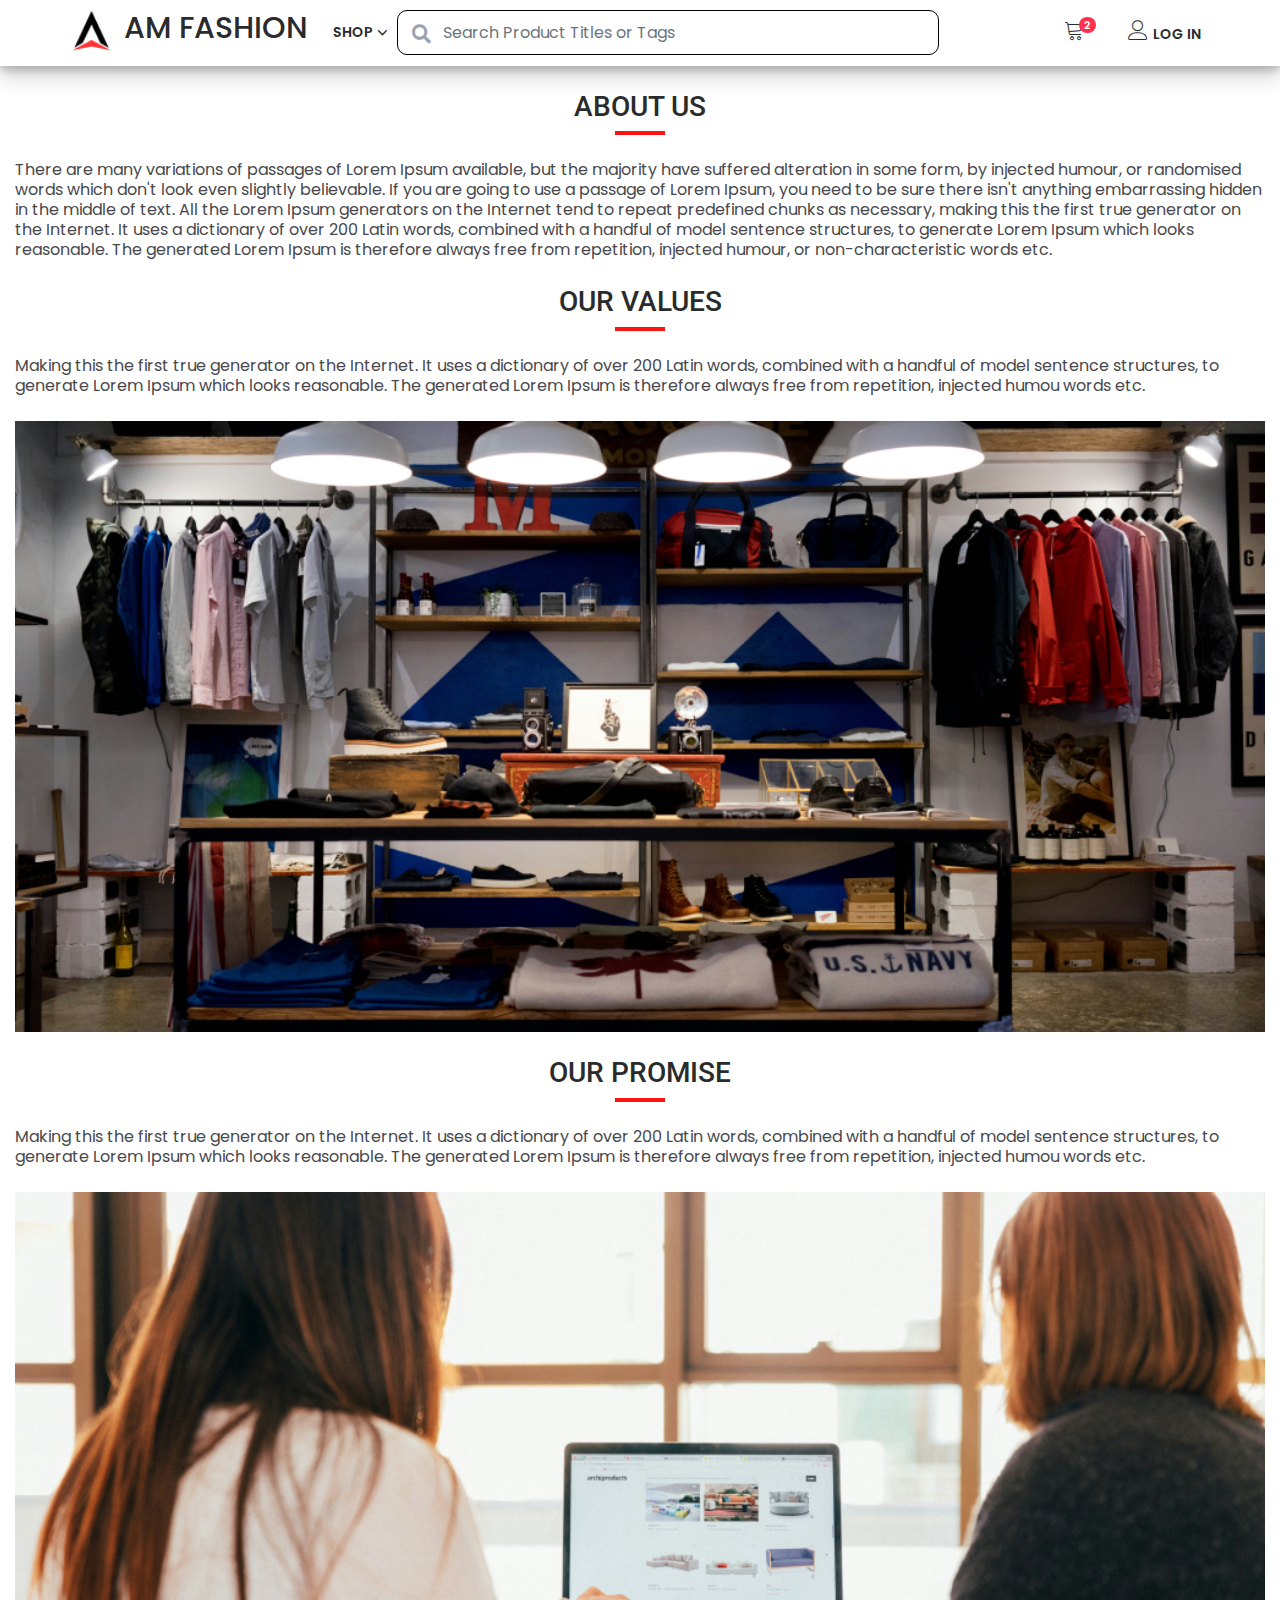
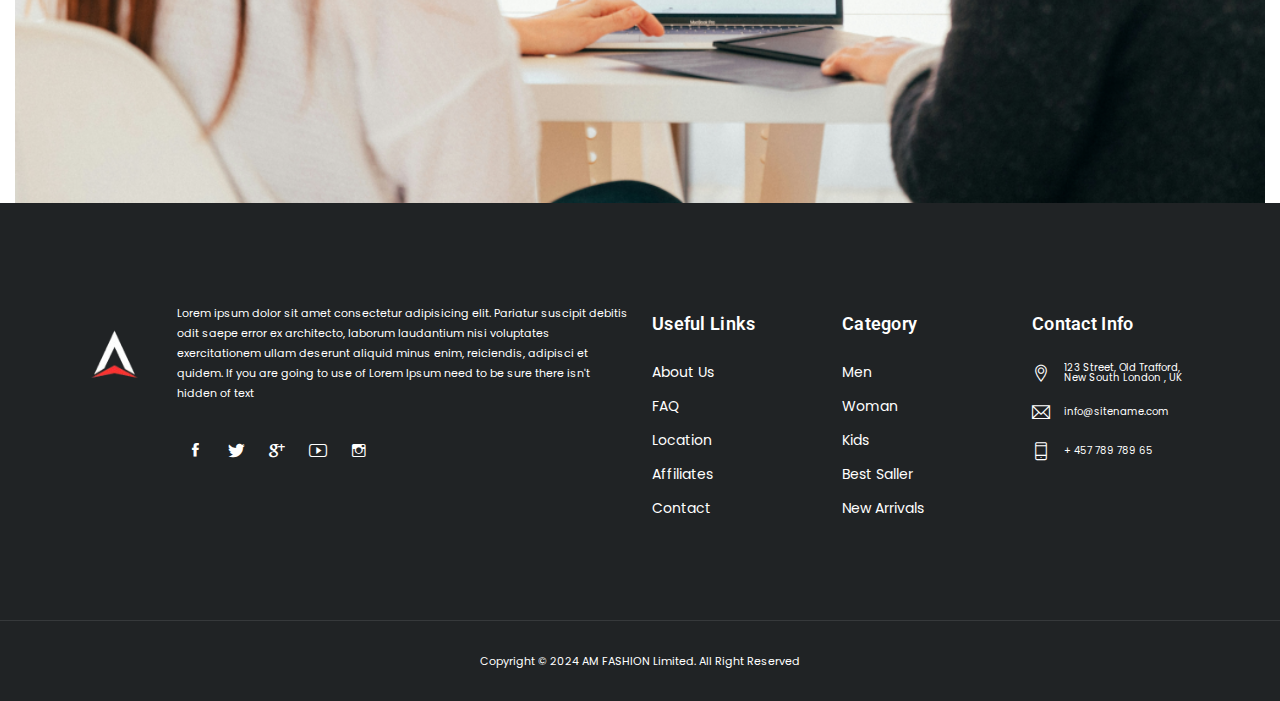
==== commit 2fa4c714: "update" ====
--- a/about_page.html
+++ b/about_page.html
@@ -66,372 +66,374 @@
 <!-- END LOADER -->
 <!-- START HEADER -->
 <header class="header_wrap fixed-top header_with_topbar">
-    <div class="top-header">
-        <div class="container">
-            <div class="row align-items-center">
-                <div class="col-12">
-                    <ul class="contact_detail text-center">
-                        <li></i><span>50% offer for New Products</span></li>
-                        <li><a href="" class="Shop">Shop Now</a></li>
-                    </ul>
-                </div>
-            </div>
-        </div>
-    </div>
+<!--    <div class="top-header">-->
+<!--        <div class="container">-->
+<!--            <div class="row align-items-center">-->
+<!--                <div class="col-12">-->
+<!--                    <ul class="contact_detail text-center">-->
+<!--                        <li></i><span>50% offer for New Products</span></li>-->
+<!--                        <li><a href="" class="Shop">Shop Now</a></li>-->
+<!--                    </ul>-->
+<!--                </div>-->
+<!--            </div>-->
+<!--        </div>-->
+<!--    </div>-->
     <div class="bottom_header dark_skin main_menu_uppercase">
         <div class="">
             <nav class="navbar navbar-expand-lg">
-                <a class="navbar-brand" href="index.html">
-                    <img class="" src="assets/images/Rectangle.png" alt="logo">
-                    <span class="am-logo">AM FASHION</span>
-                </a>
-                <button class="navbar-toggler" type="button" data-bs-toggle="collapse"
-                        data-bs-target="#navbarSupportedContent" aria-expanded="false">
-                    <span class="ion-android-menu"></span>
-                </button>
-                <div class="collapse navbar-collapse justify-content-center" id="navbarSupportedContent">
-                    <ul class="navbar-nav">
-                        <li class="dropdown dropdown-mega-menu">
-                            <a class="dropdown-toggle nav-link" href="shop.html" data-bs-toggle="dropdown">Shop</a>
-                            <div class="dropdown-menu">
-                                <ul class="mega-menu d-lg-flex">
-                                    <li class="mega-menu-col col-lg-6">
-                                        <h3 class="droph3">MEN -></h3>
-                                        <ul class="d-lg-flex">
-                                            <li class="col-lg-4 ">
-                                                <ul class="mega-ul">
-                                                    <li class="dropdown-header">T-Shirt</li>
-                                                    <li><a class="dropdown-item nav-link nav_item"
-                                                           href="shop-list.html">Regular T-shirt</a></li>
-                                                    <li><a class="dropdown-item nav-link nav_item"
-                                                           href="shop-list-left-sidebar.html">Regular T-shirt</a>
-                                                    </li>
-                                                    <li><a class="dropdown-item nav-link nav_item"
-                                                           href="shop-list-right-sidebar.html">Regular T-shirt</a>
-                                                    </li>
-                                                    <li><a class="dropdown-item nav-link nav_item"
-                                                           href="shop-left-sidebar.html">Regular T-shirt</a></li>
-                                                </ul>
-                                            </li>
-                                            <li class=" col-lg-4">
-                                                <ul>
-                                                    <li class="dropdown-header">Jeans</li>
-                                                    <li><a class="dropdown-item nav-link nav_item"
-                                                           href="shop-list.html">Regular T-shirt</a></li>
-                                                    <li><a class="dropdown-item nav-link nav_item"
-                                                           href="shop-list-left-sidebar.html">Regular T-shirt</a>
-                                                    </li>
-                                                    <li><a class="dropdown-item nav-link nav_item"
-                                                           href="shop-list-right-sidebar.html">Regular T-shirt</a>
-                                                    </li>
-                                                    <li><a class="dropdown-item nav-link nav_item"
-                                                           href="shop-left-sidebar.html">Regular T-shirt</a></li>
-                                                </ul>
-                                            </li>
-                                            <li class="mega-menu-col col-lg-4">
-                                                <ul>
-                                                    <li class="dropdown-header">Accessories</li>
-                                                    <li><a class="dropdown-item nav-link nav_item"
-                                                           href="shop-list.html">Regular T-shirt</a></li>
-                                                    <li><a class="dropdown-item nav-link nav_item"
-                                                           href="shop-list-left-sidebar.html">Regular T-shirt</a>
-                                                    </li>
-                                                    <li><a class="dropdown-item nav-link nav_item"
-                                                           href="shop-list-right-sidebar.html">Regular T-shirt</a>
-                                                    </li>
-                                                    <li><a class="dropdown-item nav-link nav_item"
-                                                           href="shop-left-sidebar.html">Regular T-shirt</a></li>
-                                                </ul>
-                                            </li>
-                                        </ul>
-                                    </li>
-                                    <li class="mega-menu-col col-lg-4">
-                                        <h3 class="droph3">WOMEN</h3>
-                                        <ul class="d-lg-flex">
-                                            <li class="col-lg-6">
-                                                <ul>
-                                                    <li class="dropdown-header">T-Shirt</li>
-                                                    <li><a class="dropdown-item nav-link nav_item"
-                                                           href="shop-list.html">Regular T-shirt</a></li>
-                                                    <li><a class="dropdown-item nav-link nav_item"
-                                                           href="shop-list-left-sidebar.html">Regular T-shirt</a>
-                                                    </li>
-                                                    <li><a class="dropdown-item nav-link nav_item"
-                                                           href="shop-list-right-sidebar.html">Regular T-shirt</a>
-                                                    </li>
-                                                    <li><a class="dropdown-item nav-link nav_item"
-                                                           href="shop-left-sidebar.html">Regular T-shirt</a></li>
-                                                </ul>
-                                            </li>
-                                            <li class=" col-lg-6">
-                                                <ul>
-                                                    <li class="dropdown-header">Jeans</li>
-                                                    <li><a class="dropdown-item nav-link nav_item"
-                                                           href="shop-list.html">Regular T-shirt</a></li>
-                                                    <li><a class="dropdown-item nav-link nav_item"
-                                                           href="shop-list-left-sidebar.html">Regular T-shirt</a>
-                                                    </li>
-                                                    <li><a class="dropdown-item nav-link nav_item"
-                                                           href="shop-list-right-sidebar.html">Regular T-shirt</a>
-                                                    </li>
-                                                    <li><a class="dropdown-item nav-link nav_item"
-                                                           href="shop-left-sidebar.html">Regular T-shirt</a></li>
-                                                </ul>
-                                            </li>
-                                        </ul>
-                                    </li>
-                                    <li class="mega-menu-col col-lg-2">
-                                        <h3 class="droph3">KIDS</h3>
-                                        <ul class="d-lg-flex">
-                                            <li class="col-lg-2">
-                                                <ul>
-                                                    <li class="dropdown-header">T-Shirt</li>
-                                                    <li><a class="dropdown-item nav-link nav_item"
-                                                           href="shop-list.html">Regular T-shirt</a></li>
-                                                    <li><a class="dropdown-item nav-link nav_item"
-                                                           href="shop-list-left-sidebar.html">Regular T-shirt</a>
-                                                    </li>
-                                                    <li><a class="dropdown-item nav-link nav_item"
-                                                           href="shop-list-right-sidebar.html">Regular T-shirt</a>
-                                                    </li>
-                                                    <li><a class="dropdown-item nav-link nav_item"
-                                                           href="shop-left-sidebar.html">Regular T-shirt</a></li>
-                                                </ul>
-                                            </li>
-                                        </ul>
-                                    </li>
-                                </ul>
-                                <ul class="mega-menu d-lg-flex">
-                                    <li class="mega-menu-col col-lg-6">
-                                        <ul class="d-lg-flex">
-                                            <li class="col-lg-4 ">
-                                                <ul class="mega-ul">
-                                                    <li class="dropdown-header">T-Shirt</li>
-                                                    <li><a class="dropdown-item nav-link nav_item"
-                                                           href="shop-list.html">Regular T-shirt</a></li>
-                                                    <li><a class="dropdown-item nav-link nav_item"
-                                                           href="shop-list-left-sidebar.html">Regular T-shirt</a>
-                                                    </li>
-                                                    <li><a class="dropdown-item nav-link nav_item"
-                                                           href="shop-list-right-sidebar.html">Regular T-shirt</a>
-                                                    </li>
-                                                    <li><a class="dropdown-item nav-link nav_item"
-                                                           href="shop-left-sidebar.html">Regular T-shirt</a></li>
-                                                </ul>
-                                            </li>
-                                            <li class=" col-lg-4">
-                                                <ul>
-                                                    <li class="dropdown-header">Jeans</li>
-                                                    <li><a class="dropdown-item nav-link nav_item"
-                                                           href="shop-list.html">Regular T-shirt</a></li>
-                                                    <li><a class="dropdown-item nav-link nav_item"
-                                                           href="shop-list-left-sidebar.html">Regular T-shirt</a>
-                                                    </li>
-                                                    <li><a class="dropdown-item nav-link nav_item"
-                                                           href="shop-list-right-sidebar.html">Regular T-shirt</a>
-                                                    </li>
-                                                    <li><a class="dropdown-item nav-link nav_item"
-                                                           href="shop-left-sidebar.html">Regular T-shirt</a></li>
-                                                </ul>
-                                            </li>
-                                            <li class="mega-menu-col col-lg-4">
-                                                <ul>
-                                                    <li class="dropdown-header">Accessories</li>
-                                                    <li><a class="dropdown-item nav-link nav_item"
-                                                           href="shop-list.html">Regular T-shirt</a></li>
-                                                    <li><a class="dropdown-item nav-link nav_item"
-                                                           href="shop-list-left-sidebar.html">Regular T-shirt</a>
-                                                    </li>
-                                                    <li><a class="dropdown-item nav-link nav_item"
-                                                           href="shop-list-right-sidebar.html">Regular T-shirt</a>
-                                                    </li>
-                                                    <li><a class="dropdown-item nav-link nav_item"
-                                                           href="shop-left-sidebar.html">Regular T-shirt</a></li>
-                                                </ul>
-                                            </li>
-                                        </ul>
-                                    </li>
-                                    <li class="mega-menu-col col-lg-4">
-                                        <ul class="d-lg-flex">
-                                            <li class="col-lg-6">
-                                                <ul>
-                                                    <li class="dropdown-header">T-Shirt</li>
-                                                    <li><a class="dropdown-item nav-link nav_item"
-                                                           href="shop-list.html">Regular T-shirt</a></li>
-                                                    <li><a class="dropdown-item nav-link nav_item"
-                                                           href="shop-list-left-sidebar.html">Regular T-shirt</a>
-                                                    </li>
-                                                    <li><a class="dropdown-item nav-link nav_item"
-                                                           href="shop-list-right-sidebar.html">Regular T-shirt</a>
-                                                    </li>
-                                                    <li><a class="dropdown-item nav-link nav_item"
-                                                           href="shop-left-sidebar.html">Regular T-shirt</a></li>
-                                                </ul>
-                                            </li>
-                                            <li class=" col-lg-6">
-                                                <ul>
-                                                    <li class="dropdown-header">Jeans</li>
-                                                    <li><a class="dropdown-item nav-link nav_item"
-                                                           href="shop-list.html">Regular T-shirt</a></li>
-                                                    <li><a class="dropdown-item nav-link nav_item"
-                                                           href="shop-list-left-sidebar.html">Regular T-shirt</a>
-                                                    </li>
-                                                    <li><a class="dropdown-item nav-link nav_item"
-                                                           href="shop-list-right-sidebar.html">Regular T-shirt</a>
-                                                    </li>
-                                                    <li><a class="dropdown-item nav-link nav_item"
-                                                           href="shop-left-sidebar.html">Regular T-shirt</a></li>
-                                                </ul>
-                                            </li>
-                                        </ul>
-                                    </li>
-                                    <li class="mega-menu-col col-lg-2">
-                                        <ul class="d-lg-flex">
-                                            <li class="col-lg-2">
-                                                <ul>
-                                                    <li class="dropdown-header">T-Shirt</li>
-                                                    <li><a class="dropdown-item nav-link nav_item"
-                                                           href="shop-list.html">Regular T-shirt</a></li>
-                                                    <li><a class="dropdown-item nav-link nav_item"
-                                                           href="shop-list-left-sidebar.html">Regular T-shirt</a>
-                                                    </li>
-                                                    <li><a class="dropdown-item nav-link nav_item"
-                                                           href="shop-list-right-sidebar.html">Regular T-shirt</a>
-                                                    </li>
-                                                    <li><a class="dropdown-item nav-link nav_item"
-                                                           href="shop-left-sidebar.html">Regular T-shirt</a></li>
-                                                </ul>
-                                            </li>
-                                        </ul>
-                                    </li>
-                                </ul>
-                                <ul class="mega-menu d-lg-flex">
-                                    <li class="mega-menu-col col-lg-6">
-                                        <ul class="d-lg-flex">
-                                            <li class="col-lg-4 ">
-                                                <ul class="mega-ul">
-                                                    <li class="dropdown-header">T-Shirt</li>
-                                                    <li><a class="dropdown-item nav-link nav_item"
-                                                           href="shop-list.html">Regular T-shirt</a></li>
-                                                    <li><a class="dropdown-item nav-link nav_item"
-                                                           href="shop-list-left-sidebar.html">Regular T-shirt</a>
-                                                    </li>
-                                                    <li><a class="dropdown-item nav-link nav_item"
-                                                           href="shop-list-right-sidebar.html">Regular T-shirt</a>
-                                                    </li>
-                                                    <li><a class="dropdown-item nav-link nav_item"
-                                                           href="shop-left-sidebar.html">Regular T-shirt</a></li>
-                                                </ul>
-                                            </li>
-                                            <li class=" col-lg-4">
-                                                <ul>
-                                                    <li class="dropdown-header">Jeans</li>
-                                                    <li><a class="dropdown-item nav-link nav_item"
-                                                           href="shop-list.html">Regular T-shirt</a></li>
-                                                    <li><a class="dropdown-item nav-link nav_item"
-                                                           href="shop-list-left-sidebar.html">Regular T-shirt</a>
-                                                    </li>
-                                                    <li><a class="dropdown-item nav-link nav_item"
-                                                           href="shop-list-right-sidebar.html">Regular T-shirt</a>
-                                                    </li>
-                                                    <li><a class="dropdown-item nav-link nav_item"
-                                                           href="shop-left-sidebar.html">Regular T-shirt</a></li>
-                                                </ul>
-                                            </li>
-                                            <li class="mega-menu-col col-lg-4">
-                                                <ul>
-                                                    <li class="dropdown-header">Accessories</li>
-                                                    <li><a class="dropdown-item nav-link nav_item"
-                                                           href="shop-list.html">Regular T-shirt</a></li>
-                                                    <li><a class="dropdown-item nav-link nav_item"
-                                                           href="shop-list-left-sidebar.html">Regular T-shirt</a>
-                                                    </li>
-                                                    <li><a class="dropdown-item nav-link nav_item"
-                                                           href="shop-list-right-sidebar.html">Regular T-shirt</a>
-                                                    </li>
-                                                    <li><a class="dropdown-item nav-link nav_item"
-                                                           href="shop-left-sidebar.html">Regular T-shirt</a></li>
-                                                </ul>
-                                            </li>
-                                        </ul>
-                                    </li>
-                                    <li class="mega-menu-col col-lg-4">
-                                        <ul class="d-lg-flex">
-                                            <li class="col-lg-6">
-                                                <ul>
-                                                    <li class="dropdown-header">T-Shirt</li>
-                                                    <li><a class="dropdown-item nav-link nav_item"
-                                                           href="shop-list.html">Regular T-shirt</a></li>
-                                                    <li><a class="dropdown-item nav-link nav_item"
-                                                           href="shop-list-left-sidebar.html">Regular T-shirt</a>
-                                                    </li>
-                                                    <li><a class="dropdown-item nav-link nav_item"
-                                                           href="shop-list-right-sidebar.html">Regular T-shirt</a>
-                                                    </li>
-                                                    <li><a class="dropdown-item nav-link nav_item"
-                                                           href="shop-left-sidebar.html">Regular T-shirt</a></li>
-                                                </ul>
-                                            </li>
-                                            <li class=" col-lg-6">
-                                                <ul>
-                                                    <li class="dropdown-header">Jeans</li>
-                                                    <li><a class="dropdown-item nav-link nav_item"
-                                                           href="shop-list.html">Regular T-shirt</a></li>
-                                                    <li><a class="dropdown-item nav-link nav_item"
-                                                           href="shop-list-left-sidebar.html">Regular T-shirt</a>
-                                                    </li>
-                                                    <li><a class="dropdown-item nav-link nav_item"
-                                                           href="shop-list-right-sidebar.html">Regular T-shirt</a>
-                                                    </li>
-                                                    <li><a class="dropdown-item nav-link nav_item"
-                                                           href="shop-left-sidebar.html">Regular T-shirt</a></li>
-                                                </ul>
-                                            </li>
-                                        </ul>
-                                    </li>
-                                    <li class="mega-menu-col col-lg-2">
-                                        <ul class="d-lg-flex">
-                                            <li class="col-lg-2">
-                                                <ul>
-                                                    <li class="dropdown-header">T-Shirt</li>
-                                                    <li><a class="dropdown-item nav-link nav_item"
-                                                           href="shop-list.html">Regular T-shirt</a></li>
-                                                    <li><a class="dropdown-item nav-link nav_item"
-                                                           href="shop-list-left-sidebar.html">Regular T-shirt</a>
-                                                    </li>
-                                                    <li><a class="dropdown-item nav-link nav_item"
-                                                           href="shop-list-right-sidebar.html">Regular T-shirt</a>
-                                                    </li>
-                                                    <li><a class="dropdown-item nav-link nav_item"
-                                                           href="shop-left-sidebar.html">Regular T-shirt</a></li>
-                                                </ul>
-                                            </li>
-                                        </ul>
-                                    </li>
-                                </ul>
-                            </div>
-                        </li>
-                    </ul>
-                </div>
-                <div class="product_search_form">
-                    <div class="form">
-                        <i class="fa fa-search"></i>
-                        <input type="text" class="form-control form-input"
-                               placeholder="Search Product Titles or Tags">
+                <div class="nav_wrapper">
+                    <a class="navbar-brand" href="index.html">
+                        <img class="" src="assets/images/Rectangle.png" alt="logo">
+                        <span class="am-logo">AM FASHION</span>
+                    </a>
+                    <button class="navbar-toggler" type="button" data-bs-toggle="collapse"
+                            data-bs-target="#navbarSupportedContent" aria-expanded="false">
+                        <span class="ion-android-menu"></span>
+                    </button>
+                    <div class="collapse navbar-collapse justify-content-center" id="navbarSupportedContent">
+                        <ul class="navbar-nav">
+                            <li class="dropdown dropdown-mega-menu">
+                                <a class="dropdown-toggle nav-link" href="shop.html" data-bs-toggle="dropdown">Shop</a>
+                                <div class="dropdown-menu">
+                                    <ul class="mega-menu d-lg-flex">
+                                        <li class="mega-menu-col col-lg-6">
+                                            <h3 class="droph3">MEN -></h3>
+                                            <ul class="d-lg-flex">
+                                                <li class="col-lg-4 ">
+                                                    <ul class="mega-ul">
+                                                        <li class="dropdown-header">T-Shirt</li>
+                                                        <li><a class="dropdown-item nav-link nav_item"
+                                                               href="shop-list.html">Regular T-shirt</a></li>
+                                                        <li><a class="dropdown-item nav-link nav_item"
+                                                               href="shop-list-left-sidebar.html">Regular T-shirt</a>
+                                                        </li>
+                                                        <li><a class="dropdown-item nav-link nav_item"
+                                                               href="shop-list-right-sidebar.html">Regular T-shirt</a>
+                                                        </li>
+                                                        <li><a class="dropdown-item nav-link nav_item"
+                                                               href="shop-left-sidebar.html">Regular T-shirt</a></li>
+                                                    </ul>
+                                                </li>
+                                                <li class=" col-lg-4">
+                                                    <ul>
+                                                        <li class="dropdown-header">Jeans</li>
+                                                        <li><a class="dropdown-item nav-link nav_item"
+                                                               href="shop-list.html">Regular T-shirt</a></li>
+                                                        <li><a class="dropdown-item nav-link nav_item"
+                                                               href="shop-list-left-sidebar.html">Regular T-shirt</a>
+                                                        </li>
+                                                        <li><a class="dropdown-item nav-link nav_item"
+                                                               href="shop-list-right-sidebar.html">Regular T-shirt</a>
+                                                        </li>
+                                                        <li><a class="dropdown-item nav-link nav_item"
+                                                               href="shop-left-sidebar.html">Regular T-shirt</a></li>
+                                                    </ul>
+                                                </li>
+                                                <li class="mega-menu-col col-lg-4">
+                                                    <ul>
+                                                        <li class="dropdown-header">Accessories</li>
+                                                        <li><a class="dropdown-item nav-link nav_item"
+                                                               href="shop-list.html">Regular T-shirt</a></li>
+                                                        <li><a class="dropdown-item nav-link nav_item"
+                                                               href="shop-list-left-sidebar.html">Regular T-shirt</a>
+                                                        </li>
+                                                        <li><a class="dropdown-item nav-link nav_item"
+                                                               href="shop-list-right-sidebar.html">Regular T-shirt</a>
+                                                        </li>
+                                                        <li><a class="dropdown-item nav-link nav_item"
+                                                               href="shop-left-sidebar.html">Regular T-shirt</a></li>
+                                                    </ul>
+                                                </li>
+                                            </ul>
+                                        </li>
+                                        <li class="mega-menu-col col-lg-4">
+                                            <h3 class="droph3">WOMEN</h3>
+                                            <ul class="d-lg-flex">
+                                                <li class="col-lg-6">
+                                                    <ul>
+                                                        <li class="dropdown-header">T-Shirt</li>
+                                                        <li><a class="dropdown-item nav-link nav_item"
+                                                               href="shop-list.html">Regular T-shirt</a></li>
+                                                        <li><a class="dropdown-item nav-link nav_item"
+                                                               href="shop-list-left-sidebar.html">Regular T-shirt</a>
+                                                        </li>
+                                                        <li><a class="dropdown-item nav-link nav_item"
+                                                               href="shop-list-right-sidebar.html">Regular T-shirt</a>
+                                                        </li>
+                                                        <li><a class="dropdown-item nav-link nav_item"
+                                                               href="shop-left-sidebar.html">Regular T-shirt</a></li>
+                                                    </ul>
+                                                </li>
+                                                <li class=" col-lg-6">
+                                                    <ul>
+                                                        <li class="dropdown-header">Jeans</li>
+                                                        <li><a class="dropdown-item nav-link nav_item"
+                                                               href="shop-list.html">Regular T-shirt</a></li>
+                                                        <li><a class="dropdown-item nav-link nav_item"
+                                                               href="shop-list-left-sidebar.html">Regular T-shirt</a>
+                                                        </li>
+                                                        <li><a class="dropdown-item nav-link nav_item"
+                                                               href="shop-list-right-sidebar.html">Regular T-shirt</a>
+                                                        </li>
+                                                        <li><a class="dropdown-item nav-link nav_item"
+                                                               href="shop-left-sidebar.html">Regular T-shirt</a></li>
+                                                    </ul>
+                                                </li>
+                                            </ul>
+                                        </li>
+                                        <li class="mega-menu-col col-lg-2">
+                                            <h3 class="droph3">KIDS</h3>
+                                            <ul class="d-lg-flex">
+                                                <li class="col-lg-2">
+                                                    <ul>
+                                                        <li class="dropdown-header">T-Shirt</li>
+                                                        <li><a class="dropdown-item nav-link nav_item"
+                                                               href="shop-list.html">Regular T-shirt</a></li>
+                                                        <li><a class="dropdown-item nav-link nav_item"
+                                                               href="shop-list-left-sidebar.html">Regular T-shirt</a>
+                                                        </li>
+                                                        <li><a class="dropdown-item nav-link nav_item"
+                                                               href="shop-list-right-sidebar.html">Regular T-shirt</a>
+                                                        </li>
+                                                        <li><a class="dropdown-item nav-link nav_item"
+                                                               href="shop-left-sidebar.html">Regular T-shirt</a></li>
+                                                    </ul>
+                                                </li>
+                                            </ul>
+                                        </li>
+                                    </ul>
+                                    <ul class="mega-menu d-lg-flex">
+                                        <li class="mega-menu-col col-lg-6">
+                                            <ul class="d-lg-flex">
+                                                <li class="col-lg-4 ">
+                                                    <ul class="mega-ul">
+                                                        <li class="dropdown-header">T-Shirt</li>
+                                                        <li><a class="dropdown-item nav-link nav_item"
+                                                               href="shop-list.html">Regular T-shirt</a></li>
+                                                        <li><a class="dropdown-item nav-link nav_item"
+                                                               href="shop-list-left-sidebar.html">Regular T-shirt</a>
+                                                        </li>
+                                                        <li><a class="dropdown-item nav-link nav_item"
+                                                               href="shop-list-right-sidebar.html">Regular T-shirt</a>
+                                                        </li>
+                                                        <li><a class="dropdown-item nav-link nav_item"
+                                                               href="shop-left-sidebar.html">Regular T-shirt</a></li>
+                                                    </ul>
+                                                </li>
+                                                <li class=" col-lg-4">
+                                                    <ul>
+                                                        <li class="dropdown-header">Jeans</li>
+                                                        <li><a class="dropdown-item nav-link nav_item"
+                                                               href="shop-list.html">Regular T-shirt</a></li>
+                                                        <li><a class="dropdown-item nav-link nav_item"
+                                                               href="shop-list-left-sidebar.html">Regular T-shirt</a>
+                                                        </li>
+                                                        <li><a class="dropdown-item nav-link nav_item"
+                                                               href="shop-list-right-sidebar.html">Regular T-shirt</a>
+                                                        </li>
+                                                        <li><a class="dropdown-item nav-link nav_item"
+                                                               href="shop-left-sidebar.html">Regular T-shirt</a></li>
+                                                    </ul>
+                                                </li>
+                                                <li class="mega-menu-col col-lg-4">
+                                                    <ul>
+                                                        <li class="dropdown-header">Accessories</li>
+                                                        <li><a class="dropdown-item nav-link nav_item"
+                                                               href="shop-list.html">Regular T-shirt</a></li>
+                                                        <li><a class="dropdown-item nav-link nav_item"
+                                                               href="shop-list-left-sidebar.html">Regular T-shirt</a>
+                                                        </li>
+                                                        <li><a class="dropdown-item nav-link nav_item"
+                                                               href="shop-list-right-sidebar.html">Regular T-shirt</a>
+                                                        </li>
+                                                        <li><a class="dropdown-item nav-link nav_item"
+                                                               href="shop-left-sidebar.html">Regular T-shirt</a></li>
+                                                    </ul>
+                                                </li>
+                                            </ul>
+                                        </li>
+                                        <li class="mega-menu-col col-lg-4">
+                                            <ul class="d-lg-flex">
+                                                <li class="col-lg-6">
+                                                    <ul>
+                                                        <li class="dropdown-header">T-Shirt</li>
+                                                        <li><a class="dropdown-item nav-link nav_item"
+                                                               href="shop-list.html">Regular T-shirt</a></li>
+                                                        <li><a class="dropdown-item nav-link nav_item"
+                                                               href="shop-list-left-sidebar.html">Regular T-shirt</a>
+                                                        </li>
+                                                        <li><a class="dropdown-item nav-link nav_item"
+                                                               href="shop-list-right-sidebar.html">Regular T-shirt</a>
+                                                        </li>
+                                                        <li><a class="dropdown-item nav-link nav_item"
+                                                               href="shop-left-sidebar.html">Regular T-shirt</a></li>
+                                                    </ul>
+                                                </li>
+                                                <li class=" col-lg-6">
+                                                    <ul>
+                                                        <li class="dropdown-header">Jeans</li>
+                                                        <li><a class="dropdown-item nav-link nav_item"
+                                                               href="shop-list.html">Regular T-shirt</a></li>
+                                                        <li><a class="dropdown-item nav-link nav_item"
+                                                               href="shop-list-left-sidebar.html">Regular T-shirt</a>
+                                                        </li>
+                                                        <li><a class="dropdown-item nav-link nav_item"
+                                                               href="shop-list-right-sidebar.html">Regular T-shirt</a>
+                                                        </li>
+                                                        <li><a class="dropdown-item nav-link nav_item"
+                                                               href="shop-left-sidebar.html">Regular T-shirt</a></li>
+                                                    </ul>
+                                                </li>
+                                            </ul>
+                                        </li>
+                                        <li class="mega-menu-col col-lg-2">
+                                            <ul class="d-lg-flex">
+                                                <li class="col-lg-2">
+                                                    <ul>
+                                                        <li class="dropdown-header">T-Shirt</li>
+                                                        <li><a class="dropdown-item nav-link nav_item"
+                                                               href="shop-list.html">Regular T-shirt</a></li>
+                                                        <li><a class="dropdown-item nav-link nav_item"
+                                                               href="shop-list-left-sidebar.html">Regular T-shirt</a>
+                                                        </li>
+                                                        <li><a class="dropdown-item nav-link nav_item"
+                                                               href="shop-list-right-sidebar.html">Regular T-shirt</a>
+                                                        </li>
+                                                        <li><a class="dropdown-item nav-link nav_item"
+                                                               href="shop-left-sidebar.html">Regular T-shirt</a></li>
+                                                    </ul>
+                                                </li>
+                                            </ul>
+                                        </li>
+                                    </ul>
+                                    <ul class="mega-menu d-lg-flex">
+                                        <li class="mega-menu-col col-lg-6">
+                                            <ul class="d-lg-flex">
+                                                <li class="col-lg-4 ">
+                                                    <ul class="mega-ul">
+                                                        <li class="dropdown-header">T-Shirt</li>
+                                                        <li><a class="dropdown-item nav-link nav_item"
+                                                               href="shop-list.html">Regular T-shirt</a></li>
+                                                        <li><a class="dropdown-item nav-link nav_item"
+                                                               href="shop-list-left-sidebar.html">Regular T-shirt</a>
+                                                        </li>
+                                                        <li><a class="dropdown-item nav-link nav_item"
+                                                               href="shop-list-right-sidebar.html">Regular T-shirt</a>
+                                                        </li>
+                                                        <li><a class="dropdown-item nav-link nav_item"
+                                                               href="shop-left-sidebar.html">Regular T-shirt</a></li>
+                                                    </ul>
+                                                </li>
+                                                <li class=" col-lg-4">
+                                                    <ul>
+                                                        <li class="dropdown-header">Jeans</li>
+                                                        <li><a class="dropdown-item nav-link nav_item"
+                                                               href="shop-list.html">Regular T-shirt</a></li>
+                                                        <li><a class="dropdown-item nav-link nav_item"
+                                                               href="shop-list-left-sidebar.html">Regular T-shirt</a>
+                                                        </li>
+                                                        <li><a class="dropdown-item nav-link nav_item"
+                                                               href="shop-list-right-sidebar.html">Regular T-shirt</a>
+                                                        </li>
+                                                        <li><a class="dropdown-item nav-link nav_item"
+                                                               href="shop-left-sidebar.html">Regular T-shirt</a></li>
+                                                    </ul>
+                                                </li>
+                                                <li class="mega-menu-col col-lg-4">
+                                                    <ul>
+                                                        <li class="dropdown-header">Accessories</li>
+                                                        <li><a class="dropdown-item nav-link nav_item"
+                                                               href="shop-list.html">Regular T-shirt</a></li>
+                                                        <li><a class="dropdown-item nav-link nav_item"
+                                                               href="shop-list-left-sidebar.html">Regular T-shirt</a>
+                                                        </li>
+                                                        <li><a class="dropdown-item nav-link nav_item"
+                                                               href="shop-list-right-sidebar.html">Regular T-shirt</a>
+                                                        </li>
+                                                        <li><a class="dropdown-item nav-link nav_item"
+                                                               href="shop-left-sidebar.html">Regular T-shirt</a></li>
+                                                    </ul>
+                                                </li>
+                                            </ul>
+                                        </li>
+                                        <li class="mega-menu-col col-lg-4">
+                                            <ul class="d-lg-flex">
+                                                <li class="col-lg-6">
+                                                    <ul>
+                                                        <li class="dropdown-header">T-Shirt</li>
+                                                        <li><a class="dropdown-item nav-link nav_item"
+                                                               href="shop-list.html">Regular T-shirt</a></li>
+                                                        <li><a class="dropdown-item nav-link nav_item"
+                                                               href="shop-list-left-sidebar.html">Regular T-shirt</a>
+                                                        </li>
+                                                        <li><a class="dropdown-item nav-link nav_item"
+                                                               href="shop-list-right-sidebar.html">Regular T-shirt</a>
+                                                        </li>
+                                                        <li><a class="dropdown-item nav-link nav_item"
+                                                               href="shop-left-sidebar.html">Regular T-shirt</a></li>
+                                                    </ul>
+                                                </li>
+                                                <li class=" col-lg-6">
+                                                    <ul>
+                                                        <li class="dropdown-header">Jeans</li>
+                                                        <li><a class="dropdown-item nav-link nav_item"
+                                                               href="shop-list.html">Regular T-shirt</a></li>
+                                                        <li><a class="dropdown-item nav-link nav_item"
+                                                               href="shop-list-left-sidebar.html">Regular T-shirt</a>
+                                                        </li>
+                                                        <li><a class="dropdown-item nav-link nav_item"
+                                                               href="shop-list-right-sidebar.html">Regular T-shirt</a>
+                                                        </li>
+                                                        <li><a class="dropdown-item nav-link nav_item"
+                                                               href="shop-left-sidebar.html">Regular T-shirt</a></li>
+                                                    </ul>
+                                                </li>
+                                            </ul>
+                                        </li>
+                                        <li class="mega-menu-col col-lg-2">
+                                            <ul class="d-lg-flex">
+                                                <li class="col-lg-2">
+                                                    <ul>
+                                                        <li class="dropdown-header">T-Shirt</li>
+                                                        <li><a class="dropdown-item nav-link nav_item"
+                                                               href="shop-list.html">Regular T-shirt</a></li>
+                                                        <li><a class="dropdown-item nav-link nav_item"
+                                                               href="shop-list-left-sidebar.html">Regular T-shirt</a>
+                                                        </li>
+                                                        <li><a class="dropdown-item nav-link nav_item"
+                                                               href="shop-list-right-sidebar.html">Regular T-shirt</a>
+                                                        </li>
+                                                        <li><a class="dropdown-item nav-link nav_item"
+                                                               href="shop-left-sidebar.html">Regular T-shirt</a></li>
+                                                    </ul>
+                                                </li>
+                                            </ul>
+                                        </li>
+                                    </ul>
+                                </div>
+                            </li>
+                        </ul>
                     </div>
-                </div>
-                <ul class="navbar-nav attr-nav align-items-center" id="navbarSupportedContent">
-                    <li class="dropdown cart_dropdowns"><a href="cart_page.html" class="nav-link cart_trigger"
-                                                           data-bs-toggle="dropdown"><i
-                            class="linearicons-cart"></i><span
-                            class="cart_count">2</span></a>
-                        <div class="cart_box dropdown-menu dropdown-menu-right">
-                            <ul class="cart_list" style="max-height: 500px !important">
-                                <li>
-                                    <a href="#" class="item_remove"><i class="ion-close"></i></a>
-                                    <a href="#"><img src="assets/images/image 19.png" alt="cart_thumb2">Ornare sed
-                                        consequat</a>
-                                    <span class="cart_quantity">Color:
+
+                    <div class="product_search_form">
+                        <div class="form">
+                            <i class="fa fa-search"></i>
+                            <input type="text" class="form-control form-input"
+                                   placeholder="Search Product Titles or Tags">
+                        </div>
+                    </div>
+
+                    <ul class="navbar-nav attr-nav align-items-center" id="navbarSupportedContent">
+                        <li class="dropdown cart_dropdowns"><a href="cart_page.html" class="nav-link cart_trigger"
+                                                               data-bs-toggle="dropdown"><i
+                                class="linearicons-cart"></i><span class="cart_count">2</span></a>
+                            <div class="cart_box dropdown-menu dropdown-menu-right">
+                                <ul class="cart_list" style="max-height: 600px !important">
+                                    <li>
+                                        <a href="#" class="item_remove"><i class="ion-close"></i></a>
+                                        <a href="#"><img src="assets/images/image 19.png" alt="cart_thumb2">Ornare sed
+                                            consequat</a>
+                                        <span class="cart_quantity">Color:
                                             <span class="cart_amount">
                                                 <select name="" id="">
                                                     <option value="Green">Green</option>
@@ -439,23 +441,23 @@
                                                     <option value="Yellow">Yellow</option>
                                                 </select>
                                             </span></span>
-                                    <span class="cart_quantity">Size:
-                                            <span class="cart_amount">
-                                                <select name="" id="">
-                                                    <option value="Green">L</option>
-                                                    <option value="Red">XL</option>
-                                                    <option value="Yellow">XXL</option>
-                                                </select>
-                                            </span></span>
-                                    <span class="cart_quantity">Unit Price:<span class="cart_amount"> <span
-                                            class="price_symbole">$81.00</span></span></span>
-
-                                </li>
-                                <li>
-                                    <a href="#" class="item_remove"><i class="ion-close"></i></a>
-                                    <a href="#"><img src="assets/images/image 22.png" alt="cart_thumb2">Ornare sed
-                                        consequat</a>
-                                    <span class="cart_quantity">Color:
+                                        <span class="cart_quantity">Size:
+                                                <span class="cart_amount">
+                                                    <select name="" id="">
+                                                        <option value="Green">L</option>
+                                                        <option value="Red">XL</option>
+                                                        <option value="Yellow">XXL</option>
+                                                    </select>
+                                                </span></span>
+                                        <span class="cart_quantity">Unit Price:<span class="cart_amount"> <span
+                                                class="price_symbole">$81.00</span></span></span>
+
+                                    </li>
+                                    <li>
+                                        <a href="#" class="item_remove"><i class="ion-close"></i></a>
+                                        <a href="#"><img src="assets/images/image 22.png" alt="cart_thumb2">Ornare sed
+                                            consequat</a>
+                                        <span class="cart_quantity">Color:
                                             <span class="cart_amount">
                                                 <select name="" id="">
                                                     <option value="Green">Green</option>
@@ -463,23 +465,24 @@
                                                     <option value="Yellow">Yellow</option>
                                                 </select>
                                             </span></span>
-                                    <span class="cart_quantity">Size:
-                                            <span class="cart_amount">
-                                                <select name="" id="">
-                                                    <option value="Green">L</option>
-                                                    <option value="Red">XL</option>
-                                                    <option value="Yellow">XXL</option>
-                                                </select>
-                                            </span></span>
-                                    <span class="cart_quantity">Unit Price:<span class="cart_amount"> <span
-                                            class="price_symbole">$81.00</span></span></span>
-
-                                </li>
-                                <li>
-                                    <a href="#" class="item_remove"><i class="ion-close"></i></a>
-                                    <a href="#"><img src="assets/images/image 8 (4).png" alt="cart_thumb2">Ornare
-                                        sed consequat</a>
-                                    <span class="cart_quantity">Color:
+                                        <span class="cart_quantity">Size:
+                                                <span class="cart_amount">
+                                                    <select name="" id="">
+                                                        <option value="Green">L</option>
+                                                        <option value="Red">XL</option>
+                                                        <option value="Yellow">XXL</option>
+                                                    </select>
+                                                </span></span>
+                                        <span class="cart_quantity">Unit Price:<span class="cart_amount"> <span
+                                                class="price_symbole">$81.00</span></span></span>
+
+                                    </li>
+                                    <li>
+                                        <a href="#" class="item_remove"><i class="ion-close"></i></a>
+                                        <a href="#"><img src="assets/images/image 8 (4).png" alt="cart_thumb2">Ornare
+                                            sed
+                                            consequat</a>
+                                        <span class="cart_quantity">Color:
                                             <span class="cart_amount">
                                                 <select name="" id="">
                                                     <option value="Green">Green</option>
@@ -487,74 +490,81 @@
                                                     <option value="Yellow">Yellow</option>
                                                 </select>
                                             </span></span>
-                                    <span class="cart_quantity">Size:
-                                            <span class="cart_amount">
-                                                <select name="" id="">
-                                                    <option value="Green">L</option>
-                                                    <option value="Red">XL</option>
-                                                    <option value="Yellow">XXL</option>
-                                                </select>
-                                            </span></span>
-                                    <span class="cart_quantity">Unit Price:<span class="cart_amount"> <span
-                                            class="price_symbole">$81.00</span></span></span>
-                                </li>
-                                <h5 class="p-2">You May Also LIKE</h5>
-                                <div class="col-md-12 p-2">
-                                    <div id="carouselExample" class="carousel slide">
-                                        <div class="carousel-inner">
-                                            <div class="carousel-item active ">
-                                                <div class="col-12 row">
-                                                    <div class="col-4"><img src="/assets/images/image 8 (1).png"
-                                                                            alt=""></div>
-                                                    <div class="col-4"><img src="/assets/images/image 8 (2).png"
-                                                                            alt=""></div>
-                                                    <div class="col-4"><img src="/assets/images/image 8 (3).png"
-                                                                            alt=""></div>
+                                        <span class="cart_quantity">Size:
+                                                <span class="cart_amount">
+                                                    <select name="" id="">
+                                                        <option value="Green">L</option>
+                                                        <option value="Red">XL</option>
+                                                        <option value="Yellow">XXL</option>
+                                                    </select>
+                                                </span></span>
+                                        <span class="cart_quantity">Unit Price:<span class="cart_amount"> <span
+                                                class="price_symbole">$81.00</span></span></span>
+                                    </li>
+                                    <h5 class="p-2">You May Also LIKE</h5>
+                                    <div class="col-md-12 p-2">
+                                        <div id="carouselExample" class="carousel slide">
+                                            <div class="carousel-inner">
+                                                <div class="carousel-item active ">
+                                                    <div class="col-12 row">
+                                                        <div class="col-4"><img src="/assets/images/image 8 (1).png"
+                                                                                alt="">
+                                                        </div>
+                                                        <div class="col-4"><img src="/assets/images/image 8 (2).png"
+                                                                                alt="">
+                                                        </div>
+                                                        <div class="col-4"><img src="/assets/images/image 8 (3).png"
+                                                                                alt="">
+                                                        </div>
+                                                    </div>
+                                                </div>
+                                                <div class="carousel-item">
+                                                    <div class="col-12 row">
+                                                        <div class="col-4"><img src="/assets/images/image 8 (4).png"
+                                                                                alt="">
+                                                        </div>
+                                                        <div class="col-4"><img src="/assets/images/image 8 (5).png"
+                                                                                alt="">
+                                                        </div>
+                                                        <div class="col-4"><img src="/assets/images/image 8 (6).png"
+                                                                                alt="">
+                                                        </div>
+                                                    </div>
                                                 </div>
                                             </div>
-                                            <div class="carousel-item">
-                                                <div class="col-12 row">
-                                                    <div class="col-4"><img src="/assets/images/image 8 (4).png"
-                                                                            alt=""></div>
-                                                    <div class="col-4"><img src="/assets/images/image 8 (5).png"
-                                                                            alt=""></div>
-                                                    <div class="col-4"><img src="/assets/images/image 8 (6).png"
-                                                                            alt=""></div>
-                                                </div>
-                                            </div>
+                                            <button class="carousel-control-prev" type="button"
+                                                    data-bs-target="#carouselExample" data-bs-slide="prev">
+                                                <span class="carousel-control-prev-icon" aria-hidden="false"></span>
+                                                <span class="visually-hidden">Previous</span>
+                                            </button>
+                                            <button class="carousel-control-next" type="button"
+                                                    data-bs-target="#carouselExample" data-bs-slide="next">
+                                                <span class="carousel-control-next-icon" aria-hidden="true"></span>
+                                                <span class="visually-hidden">Next</span>
+                                            </button>
                                         </div>
-                                        <button class="carousel-control-prev" type="button"
-                                                data-bs-target="#carouselExample" data-bs-slide="prev">
-                                            <span class="carousel-control-prev-icon" aria-hidden="false"></span>
-                                            <span class="visually-hidden">Previous</span>
-                                        </button>
-                                        <button class="carousel-control-next" type="button"
-                                                data-bs-target="#carouselExample" data-bs-slide="next">
-                                            <span class="carousel-control-next-icon" aria-hidden="true"></span>
-                                            <span class="visually-hidden">Next</span>
-                                        </button>
                                     </div>
-                                </div>
-                                <div class="cart_footer">
-                                    <p class="cart_total"><strong>Subtotal:</strong> <span class="cart_price"> <span
-                                            class="price_symbole">$</span></span>159.00</p>
-                                    <p class="cart_buttons"><a href="#"
-                                                               class="btn btn-fill-line btn-radius view-cart">Checkout</a>
-                                    </p>
-                                </div>
-                            </ul>
-                        </div>
-                    </li>
-                    <li>
-                        <a href="cart_page.html" class="nav-link mobile_cart"><i class="linearicons-cart"></i><span
-                                class="cart_count">2</span></a>
-                    </li>
-                    <li>
-                        <a href="#" class="nav-link"><i class="linearicons-user"></i><span class="log">Log
+                                    <div class="cart_footer">
+                                        <p class="cart_total"><strong>Subtotal:</strong> <span class="cart_price"> <span
+                                                class="price_symbole">$</span></span>159.00</p>
+                                        <p class="cart_buttons"><a href="#"
+                                                                   class="btn btn-fill-line btn-radius view-cart">Checkout</a>
+                                        </p>
+                                    </div>
+                                </ul>
+                            </div>
+                        </li>
+                        <li>
+                            <a href="cart_page.html" class="nav-link mobile_cart"><i class="linearicons-cart"></i><span
+                                    class="cart_count">2</span></a>
+                        </li>
+                        <li>
+                            <a href="#" class="nav-link"><i class="linearicons-user"></i><span class="log">Log
                                     in</span></a>
-                    </li>
-
-                </ul>
+                        </li>
+
+                    </ul>
+                </div>
             </nav>
         </div>
     </div>
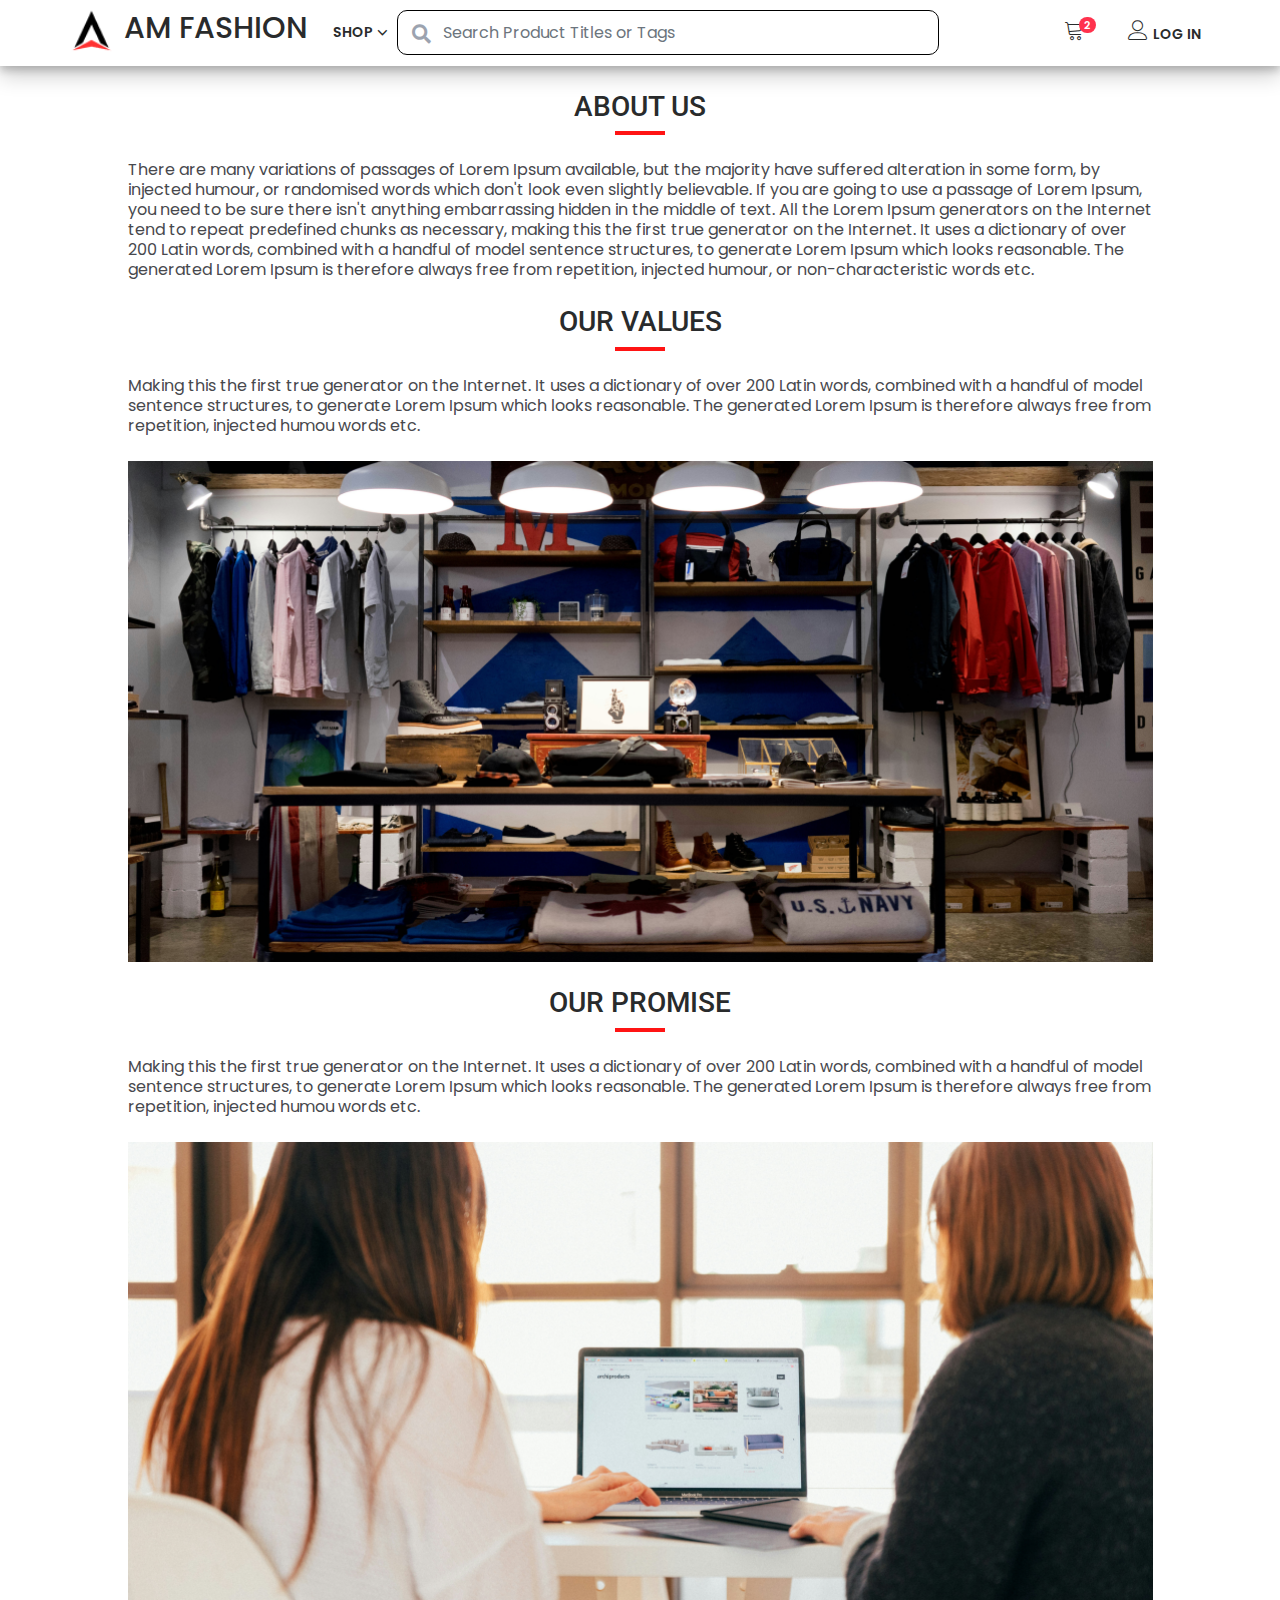
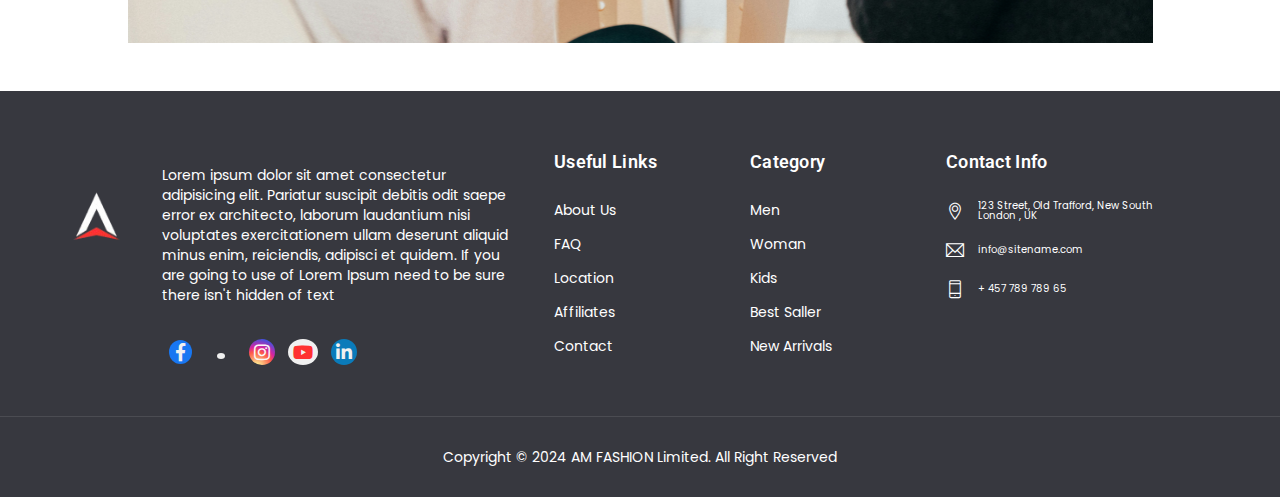
==== commit b7880393: "update" ====
--- a/about_page.html
+++ b/about_page.html
@@ -66,18 +66,18 @@
 <!-- END LOADER -->
 <!-- START HEADER -->
 <header class="header_wrap fixed-top header_with_topbar">
-<!--    <div class="top-header">-->
-<!--        <div class="container">-->
-<!--            <div class="row align-items-center">-->
-<!--                <div class="col-12">-->
-<!--                    <ul class="contact_detail text-center">-->
-<!--                        <li></i><span>50% offer for New Products</span></li>-->
-<!--                        <li><a href="" class="Shop">Shop Now</a></li>-->
-<!--                    </ul>-->
-<!--                </div>-->
-<!--            </div>-->
-<!--        </div>-->
-<!--    </div>-->
+    <!--    <div class="top-header">-->
+    <!--        <div class="container">-->
+    <!--            <div class="row align-items-center">-->
+    <!--                <div class="col-12">-->
+    <!--                    <ul class="contact_detail text-center">-->
+    <!--                        <li></i><span>50% offer for New Products</span></li>-->
+    <!--                        <li><a href="" class="Shop">Shop Now</a></li>-->
+    <!--                    </ul>-->
+    <!--                </div>-->
+    <!--            </div>-->
+    <!--        </div>-->
+    <!--    </div>-->
     <div class="bottom_header dark_skin main_menu_uppercase">
         <div class="">
             <nav class="navbar navbar-expand-lg">
@@ -571,11 +571,12 @@
 </header>
 <!-- END HEADER -->
 <div class="m-4"></div>
-<div class="about-main custom_container_about">
+<div class="about-main custom_container_about pb-5">
     <div class="col-md-12">
         <h3 class="d-flex justify-content-center">ABOUT US</h3>
         <span class="d-flex justify-content-center hrs"></span>
-        <p class="poppins-regular font-16px">There are many variations of passages of Lorem Ipsum available, but the majority have suffered alteration
+        <p class="poppins-regular font-16px">There are many variations of passages of Lorem Ipsum available, but the
+            majority have suffered alteration
             in some form, by injected humour, or randomised words which don't look even slightly believable. If you
             are going to use a passage of Lorem Ipsum, you need to be sure there isn't anything embarrassing hidden
             in the middle of text. All the Lorem Ipsum generators on the Internet tend to repeat predefined chunks
@@ -587,7 +588,8 @@
     <div class="col-md-12">
         <h3 class="d-flex justify-content-center">OUR VALUES</h3>
         <span class="d-flex justify-content-center hrs"></span>
-        <p class="poppins-regular font-16px">Making this the first true generator on the Internet. It uses a dictionary of over 200 Latin words,
+        <p class="poppins-regular font-16px">Making this the first true generator on the Internet. It uses a dictionary
+            of over 200 Latin words,
             combined with a handful of model sentence structures, to generate Lorem Ipsum which looks reasonable.
             The generated Lorem Ipsum is therefore always free from repetition, injected humou words etc.</p>
         <img src="./assets/images/Image (4).png" alt="" class="mb-4">
@@ -595,7 +597,8 @@
     <div class="col-md-12">
         <h3 class="d-flex justify-content-center">OUR PROMISE</h3>
         <span class="d-flex justify-content-center hrs"></span>
-        <p class="poppins-regular font-16px">Making this the first true generator on the Internet. It uses a dictionary of over 200 Latin words,
+        <p class="poppins-regular font-16px">Making this the first true generator on the Internet. It uses a dictionary
+            of over 200 Latin words,
             combined with a handful of model sentence structures, to generate Lorem Ipsum which looks reasonable.
             The generated Lorem Ipsum is therefore always free from repetition, injected humou words etc.</p>
         <img src="./assets/images/Image (5).png" alt="">
@@ -604,27 +607,52 @@
 <!-- START FOOTER -->
 <footer class="footer_dark">
     <div class="footer_top">
-        <div class="container">
+        <div class="footer_top_container">
             <div class="row">
-                <div class="col-lg-1 col-md-6 col-sm-6">
+                <div class="col-lg-1 col-md-6 col-sm-6 mt-4">
                     <div class="footer_logo">
                         <a href="#"><img src="assets/images/Logo (1).png" alt="logo"/></a>
                     </div>
                 </div>
-                <div class="col-lg-5 col-md-6 col-sm-12">
-                    <div class="widget">
+                <div class="col-lg-4 col-md-6 col-sm-12 mt-4">
+                    <div class="widget w355px">
                         <p>Lorem ipsum dolor sit amet consectetur adipisicing elit. Pariatur suscipit debitis odit
                             saepe error ex architecto, laborum laudantium nisi voluptates exercitationem ullam
                             deserunt aliquid minus enim, reiciendis, adipisci et quidem. If you are going to use of
                             Lorem Ipsum need to be sure there isn't hidden of text</p>
                     </div>
-                    <div class="widget">
+                    <div class="widget w355px">
                         <ul class="social_icons social_white">
-                            <li><a href="#"><i class="ion-social-facebook"></i></a></li>
-                            <li><a href="#"><i class="ion-social-twitter"></i></a></li>
-                            <li><a href="#"><i class="ion-social-googleplus"></i></a></li>
-                            <li><a href="#"><i class="ion-social-youtube-outline"></i></a></li>
-                            <li><a href="#"><i class="ion-social-instagram-outline"></i></a></li>
+                            <li>
+                                <a href="#">
+                                    <i class="fab fa-facebook-f" style="color: #f0f0f0; background: #1877f2; border-radius: 50%; padding: 3px 7px;"></i>
+                                    <span>Facebook</span>
+                                </a>
+                            </li>
+                            <li>
+                                <a href="#">
+                                    <i class="fab fa-tiktok" style="color: #ff3131; background: #f0f0f0; border-radius: 50%; padding: 3px 4px;"></i>
+                                    <span>Tiktok</span>
+                                </a>
+                            </li>
+                            <li>
+                                <a href="#">
+                                    <i class="fab fa-instagram" style="color: #FAFAFA; background: radial-gradient(circle at 30% 107%, #fdf497 0%, #fdf497 5%, #fd5949 45%,#d6249f 60%,#285AEB 90%); border-radius: 50%; padding: 4px 5px;"></i>
+                                    <span>Instagram</span>
+                                </a>
+                            </li>
+                            <li>
+                                <a href="#">
+                                    <i class="fab fa-youtube" style="color: #ff3131; background: #f0f0f0; border-radius: 50%; padding: 4px 5px;"></i>
+                                    <span>Youtube</span>
+                                </a>
+                            </li>
+                            <li>
+                                <a href="#">
+                                    <i class="fab fa-linkedin-in" style="color: #f0f0f0; background: #0a7bba; border-radius: 50%; padding: 4px 5px;"></i>
+                                    Linkedin
+                                </a>
+                            </li>
                         </ul>
                     </div>
                 </div>
@@ -652,7 +680,7 @@
                         </ul>
                     </div>
                 </div>
-                <div class="col-lg-2 col-md-4 col-sm-6">
+                <div class="col-lg-3 col-md-4 col-sm-6">
                     <div class="widget">
                         <h6 class="widget_title">Contact Info</h6>
                         <ul class="contact_info contact_info_light">
--- a/assets/css/style.css
+++ b/assets/css/style.css
@@ -1953,6 +1953,15 @@
 	padding: 0 15px;
 }
 
+@media (min-width:1025px) {
+	.custom_container_about {
+		width: 1025px;
+		margin: 0 auto;
+		line-height: normal;
+		padding: unset;
+	}
+}
+
 /* search start */
 .form{
 
@@ -4370,11 +4379,11 @@
 	overflow: hidden;
 }
 .footer_dark {
-	background-color: #202325;
+	background-color: #37383f;
 	position: relative;
 }
 .footer_top {
-	padding: 100px 0 70px;
+	padding: 50px 0 10px;
 }
 .footer_logo {
 	margin: 20px 0;
@@ -4385,8 +4394,21 @@
 footer p {
 	font-size: 11px;
 }
+
+@media (min-width: 1025px) {
+	footer p {
+		font-size: 14px;
+	}
+	.footer_top_container {
+		width: 90% !important;
+		margin: 0 auto;
+	}
+}
 footer .widget {
 	margin-bottom: 30px;
+}
+footer .widget.w355px {
+	width: 355px;
 }
 footer .widget_title {
 	text-transform: capitalize;
--- a/assets/css/responsive.css
+++ b/assets/css/responsive.css
@@ -10,11 +10,11 @@
     margin-left: auto;
 }
 }
-@media only screen and (min-width: 1400px) {
-	.container {
-		max-width: 1140px;
-	}
-}
+/*@media only screen and (min-width: 1400px) {*/
+/*	.container {*/
+/*		max-width: 1140px;*/
+/*	}*/
+/*}*/
 
 /* -------------------------------------------------
   (max-width: 1250px)
